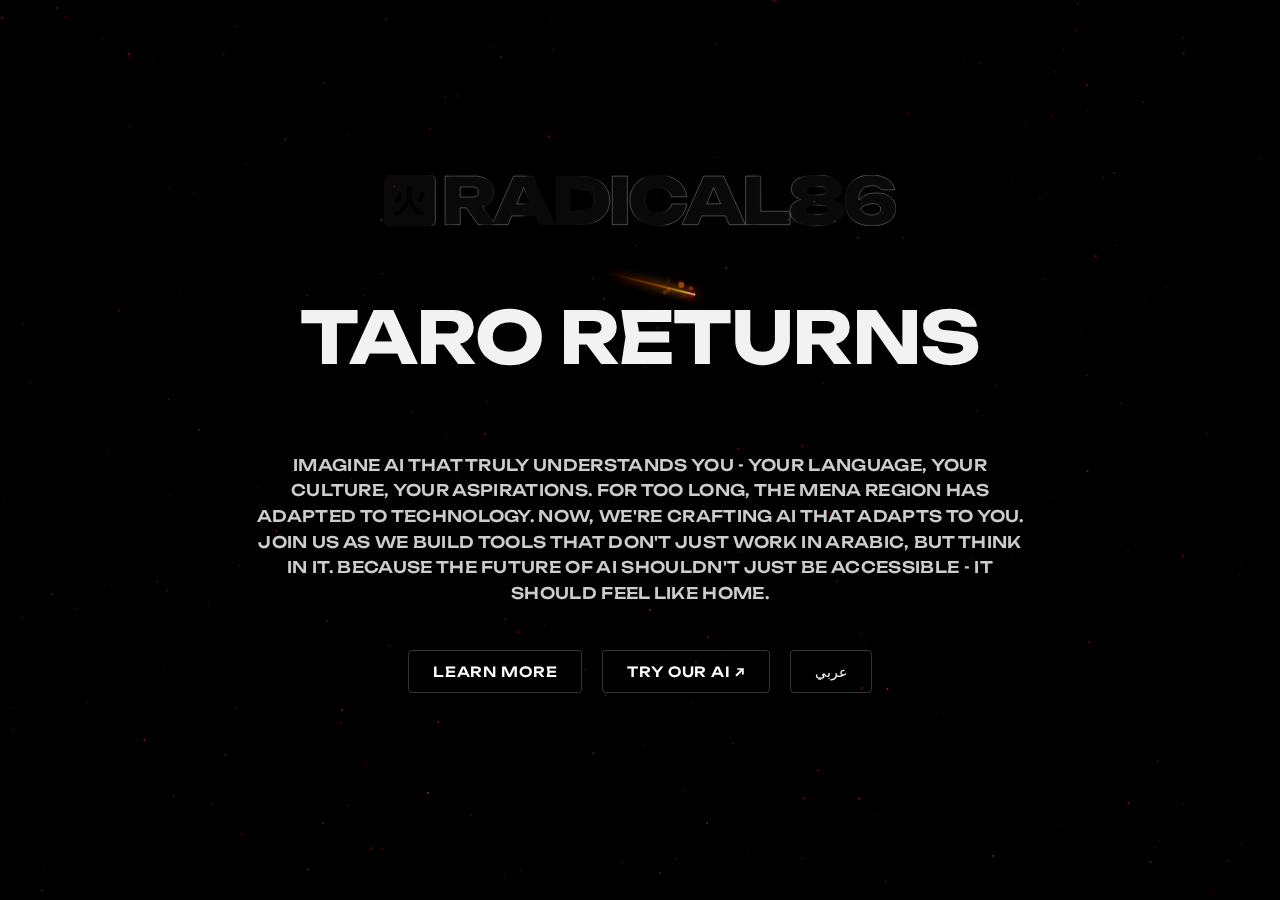
==== index.html @ e840ecec "checkpoint" ====
<!DOCTYPE html>
<html lang="en">
<head>
    <meta charset="UTF-8">
    <meta name="viewport" content="width=device-width, initial-scale=1.0">
    <title>ASAS AI | Artificial Intelligence and Consulting in Saudi Arabia - Riyadh, Jeddah, Dammam, Mecca | الذكاء الاصطناعي والاستشارات في السعودية | AI Consulting Saudi Arabia</title>
    <meta name="description" content="ASAS - Leading AI consulting services in Saudi Arabia. Expert artificial intelligence solutions and consulting in Riyadh, Jeddah, Dammam, and Mecca. خدمات استشارات الذكاء الاصطناعي في المملكة العربية السعودية">
    <meta name="keywords" content="AI consulting, artificial intelligence, Saudi Arabia, Riyadh, Jeddah, Dammam, Mecca, الذكاء الاصطناعي, استشارات, السعودية, الرياض, جدة, الدمام, مكة">
    <meta property="og:title" content="ASAS | AI Consulting Saudi Arabia">
    <meta property="og:description" content="Leading AI consulting services across Saudi Arabia. Expert artificial intelligence solutions and consulting.">
    <meta property="og:type" content="website">
    <meta name="robots" content="index, follow">
    <meta name="language" content="English, Arabic">
    <script>
        // Create favicon programmatically
        const favicon = document.createElement('link');
        favicon.rel = 'icon';
        favicon.type = 'image/svg+xml';
        favicon.href = `data:image/svg+xml,${encodeURIComponent(`
            <svg xmlns="http://www.w3.org/2000/svg" viewBox="0 0 100 100">
                <rect width="100" height="100" fill="black"/>
                <svg x="20" y="20" width="60" height="60" viewBox="0 0 50 51">
                    <path fill-rule="evenodd" clip-rule="evenodd" d="M40.8175 50.6049L36.5893 39.7634L9.67463 50.6049H0.888916L20.8175 0.604919H29.6032L49.6032 50.6049H40.8175ZM34.1285 33.4536L25.2461 10.6782L12.9618 42.1763L34.1285 33.4536Z" fill="white"/>
                </svg>
            </svg>
        `)}`;
        document.head.appendChild(favicon);
    </script>
    <style>
        body {
            margin: 0;
            background: black;
            height: 100vh;
            display: flex;
            flex-direction: column;
            align-items: center;
            justify-content: center;
            color: white;
            font-family: 'Unbounded', sans-serif;
            text-transform: uppercase;
            overflow: hidden;
        }

        .logo-container {
            position: relative;
            width: 40vw;
        }

        .logo {
            width: 100%;
            height: auto;
            fill: rgba(255, 255, 255, 0.03);
            stroke: rgba(255, 255, 255, 0.1);
            stroke-width: 0.5px;    
            filter: drop-shadow(0 0 2px rgba(255, 255, 255, 0.2));
            transition: filter 0.3s ease;
        }

        @media (max-width: 768px) {
            .logo {
                fill: white;
                stroke: none;
                filter: none;
            }
        }

        .email {
            margin-top: 20px;
            padding: 10px 20px;
            background: rgba(255, 255, 255, 0.1);
            border-radius: 4px;
            font-size: 12px;
            font-family: 'Unbounded', sans-serif;
            letter-spacing: 0.05em;
        }
        h1 {
            margin-top: 32px;
            font-size: clamp(48px, 8vw, 72px);
            font-weight: 700;
            letter-spacing: -0.02em;
            opacity: 0.95;
            line-height: 1.2;
            padding: 0 1rem;
        }

        .cta-container {
            margin-top: 20px;
            display: flex;
            gap: 20px;
            flex-wrap: wrap;
            justify-content: center;
            padding: 0 1rem;
        }

        .cta-button {
            padding: 12px 24px;
            border: 1px solid rgba(255, 255, 255, 0.2);
            border-radius: 4px;
            color: white;
            text-decoration: none;
            transition: border-color 0.3s ease;
            position: relative;
            white-space: nowrap;
            font-family: 'Unbounded', sans-serif;
            font-size: 14px;
            font-weight: 500;
            letter-spacing: 0.05em;
        }

        .cta-button::before {
            content: '';
            position: absolute;
            inset: -1px;
            border-radius: 4px;
            background: transparent;
            border: 1px solid rgba(255, 255, 255, 0.01);
            filter: drop-shadow(0 0 2px rgba(255, 255, 255, 0.1));
            pointer-events: none;
            transition: border-color 0.3s ease;
        }

        .cta-button:hover::before {
            border-color: rgba(255, 255, 255, 0.1);
        }

        .cta-button:hover {
            border-color: rgba(255, 255, 255, 0.4);
        }

        .content-box {
            max-width: 800px;
            width: 90%;
            margin: 0 auto;
            text-align: center;
            padding: 2rem;
            display: flex;
            flex-direction: column;
            align-items: center;
            justify-content: center;
        }

        .tagline {
            font-size: clamp(14px, 2vw, 16px);
            line-height: 1.6;
            color: rgba(255, 255, 255, 0.8);
            margin: 24px 0;
            padding: 0 1rem;
            max-width: 65ch;
            font-weight: 500;
            letter-spacing: 0.02em;
        }

        @media (max-width: 480px) {
            .content-box {
                padding: 1rem;
                width: 95%;
            }

            .cta-container {
                gap: 12px;
            }

            .cta-button {
                padding: 10px 20px;
            }
        }
    </style>
    <link href="https://fonts.googleapis.com/css2?family=Noto+Sans+Arabic:wght@300;400;500&family=Unbounded:wght@700&display=swap" rel="stylesheet">
</head>
<body>
    
    <div class="logo-container">
            <svg width="2025" height="204" viewBox="0 0 2025 204" class="logo" xmlns="http://www.w3.org/2000/svg">
                <path fill-rule="evenodd" clip-rule="evenodd" d="M1197.29 114.688C1195.24 131.755 1189.27 146.773 1179.37 159.744C1169.64 172.715 1156.67 182.784 1140.46 189.952C1124.41 197.12 1105.98 200.704 1085.16 200.704C1062.63 200.704 1042.92 196.523 1026.02 188.16C1009.13 179.797 995.987 168.107 986.6 153.088C977.213 138.069 972.52 120.491 972.52 100.352C972.52 80.2133 977.213 62.6347 986.6 47.616C995.987 32.5973 1009.13 20.9067 1026.02 12.544C1042.92 4.18134 1062.63 0 1085.16 0C1105.98 0 1124.41 3.584 1140.46 10.752C1156.67 17.92 1169.64 27.9893 1179.37 40.96C1189.27 53.76 1195.24 68.7787 1197.29 86.016H1137.38C1135.68 78.6773 1132.52 72.448 1127.91 67.328C1123.47 62.0373 1117.67 58.0267 1110.5 55.296C1103.34 52.3947 1094.89 50.944 1085.16 50.944C1074.24 50.944 1064.85 52.9067 1057 56.832C1049.15 60.7573 1043.09 66.4747 1038.82 73.984C1034.56 81.3227 1032.42 90.112 1032.42 100.352C1032.42 110.592 1034.56 119.381 1038.82 126.72C1043.09 134.059 1049.15 139.776 1057 143.872C1064.85 147.797 1074.24 149.76 1085.16 149.76C1094.89 149.76 1103.34 148.48 1110.5 145.92C1117.67 143.189 1123.47 139.179 1127.91 133.888C1132.52 128.597 1135.68 122.197 1137.38 114.688H1197.29ZM301.288 129.792V196.352H241.64V4.35199H358.888C373.736 4.35199 386.792 6.99733 398.056 12.288C409.32 17.5787 418.109 24.9173 424.424 34.304C430.739 43.6907 433.896 54.6987 433.896 67.328C433.896 79.616 430.739 90.5387 424.424 100.096C418.109 109.483 409.32 116.821 398.056 122.112C395.099 123.456 392.018 124.624 388.814 125.615L432.303 184.781L512.894 4.35199H591.742L677.758 196.352H614.014L599.53 161.792H505.16L490.622 196.352H372.456L325.049 129.792H301.288ZM777.486 4.35199C800.526 4.35199 820.665 8.36266 837.902 16.384C855.31 24.2347 868.793 35.328 878.35 49.664C888.078 64 892.942 80.896 892.942 100.352C892.942 119.637 888.078 136.533 878.35 151.04C868.793 165.376 855.31 176.555 837.902 184.576C820.665 192.427 800.526 196.352 777.486 196.352H678.67V4.35199H777.486ZM962.458 4.35199H902.81V196.352H962.458V4.35199ZM1256.72 161.792L1242.18 196.352H1178.69L1264.45 4.35199H1343.3L1429.32 196.352H1365.57L1351.09 161.792H1256.72ZM1489.88 4.35199V143.36H1605.97C1605.97 143.19 1605.97 143.019 1605.97 142.848C1605.97 125.099 1613.74 112.128 1629.27 103.936C1635.42 100.726 1642.5 98.3282 1650.52 96.7429C1644.12 95.1317 1638.4 93.0067 1633.36 90.368C1618.68 82.688 1611.35 71.168 1611.35 55.808C1611.35 38.2293 1619.88 24.576 1636.95 14.848C1654.18 4.94933 1679.1 0 1711.7 0C1744.3 0 1769.13 4.94933 1786.19 14.848C1803.26 24.576 1811.79 38.2293 1811.79 55.808C1811.79 71.168 1804.46 82.688 1789.78 90.368C1784.75 92.9993 1779.05 95.1198 1772.68 96.7293C1780.71 98.3145 1787.77 100.717 1793.87 103.936C1809.4 112.128 1817.17 125.099 1817.17 142.848C1817.17 161.621 1808.21 175.957 1790.29 185.856C1772.37 195.755 1746.17 200.704 1711.7 200.704C1677.22 200.704 1650.94 195.755 1632.85 185.856C1616.19 176.651 1607.27 163.608 1606.1 146.729V196.352H1430.23V4.35199H1489.88ZM1928.34 0C1945.41 0 1960.51 2.64532 1973.66 7.93599C1986.97 13.056 1997.63 20.0533 2005.66 28.928C2013.85 37.632 2018.8 47.5307 2020.5 58.624H1965.98C1963.76 54.016 1959.75 50.176 1953.94 47.104C1948.14 44.032 1940.12 42.496 1929.88 42.496C1918.27 42.496 1908.55 44.6293 1900.7 48.896C1893.02 53.1627 1887.21 59.392 1883.29 67.584C1879.53 75.776 1877.66 85.8453 1877.66 97.792C1877.66 97.9606 1877.66 98.1289 1877.66 98.2968C1878 97.9555 1878.34 97.6165 1878.68 97.28C1886.87 89.088 1896.6 82.688 1907.86 78.08C1919.3 73.3013 1932.27 70.912 1946.78 70.912C1962.99 70.912 1976.81 73.5573 1988.25 78.848C1999.85 84.1387 2008.73 91.4773 2014.87 100.864C2021.19 110.251 2024.34 121.088 2024.34 133.376C2024.34 146.347 2020.67 157.952 2013.34 168.192C2006 178.261 1995.33 186.197 1981.34 192C1967.34 197.803 1950.1 200.704 1929.62 200.704C1905.56 200.704 1885.59 196.437 1869.72 187.904C1853.85 179.371 1841.99 167.595 1834.14 152.576C1826.46 137.387 1822.62 120.064 1822.62 100.608C1822.62 81.152 1826.54 63.8293 1834.39 48.64C1842.24 33.4507 1854.02 21.5893 1869.72 13.056C1885.42 4.35201 1904.96 0 1928.34 0ZM0 20.9612C0 9.57904 9.22702 0.352005 20.6091 0.352005H182.391C193.773 0.352005 203 9.57903 203 20.9612V182.743C203 194.125 193.773 203.352 182.391 203.352H20.6091C9.22704 203.352 0 194.125 0 182.743V20.9612ZM1884.19 132.124C1888.43 140.602 1894.36 146.992 1901.98 151.296C1909.83 155.733 1919.38 157.952 1930.65 157.952C1937.99 157.952 1944.22 156.928 1949.34 154.88C1954.46 152.832 1958.3 150.101 1960.86 146.688C1963.42 143.275 1964.7 139.52 1964.7 135.424C1964.7 130.816 1963.42 126.891 1960.86 123.648C1958.47 120.235 1954.8 117.675 1949.85 115.968C1944.9 114.261 1938.84 113.408 1931.67 113.408C1921.94 113.408 1912.56 115.456 1903.51 119.552C1896.79 122.47 1890.35 126.66 1884.19 132.124ZM1745.49 151.296C1737.81 154.368 1726.55 155.904 1711.7 155.904C1696.85 155.904 1685.59 154.368 1677.91 151.296C1670.23 148.053 1666.39 143.36 1666.39 137.216C1666.39 131.243 1670.23 126.72 1677.91 123.648C1685.59 120.576 1696.85 119.04 1711.7 119.04C1726.55 119.04 1737.81 120.576 1745.49 123.648C1753.17 126.72 1757.01 131.243 1757.01 137.216C1757.01 143.36 1753.17 148.053 1745.49 151.296ZM1711.7 79.104C1720.57 79.104 1728 78.5067 1733.97 77.312C1740.11 75.9467 1744.72 73.984 1747.79 71.424C1751.04 68.864 1752.66 65.7067 1752.66 61.952C1752.66 56.4907 1749.16 52.3093 1742.16 49.408C1735.16 46.336 1725.01 44.8 1711.7 44.8C1698.22 44.8 1687.98 46.336 1680.98 49.408C1673.98 52.3093 1670.48 56.4907 1670.48 61.952C1670.48 65.7067 1672.02 68.864 1675.09 71.424C1678.33 73.984 1682.94 75.9467 1688.91 77.312C1695.06 78.5067 1702.65 79.104 1711.7 79.104ZM1276.75 114.176H1331.13L1303.99 49.4137L1276.75 114.176ZM737.806 143.36H782.094C792.505 143.36 801.465 141.653 808.974 138.24C816.654 134.656 822.542 129.621 826.638 123.136C830.734 116.651 832.782 109.056 832.782 100.352C832.782 91.4773 830.734 83.8827 826.638 77.568C822.542 71.0827 816.654 66.1333 808.974 62.72C801.465 59.136 792.505 57.344 782.094 57.344H737.806V143.36ZM525.189 114.176H579.574L552.431 49.4136L525.189 114.176ZM349.928 87.296H301.288V47.36H349.928C357.437 47.36 363.24 49.0667 367.336 52.48C371.603 55.8933 373.736 60.8427 373.736 67.328C373.736 73.8133 371.603 78.7627 367.336 82.176C363.24 85.5893 357.437 87.296 349.928 87.296ZM56.6449 65.01C54.7931 80.0889 50.4281 93.316 40.7723 101.385L55.1899 110.379C66.5652 100.856 70.5334 85.1152 72.782 68.4491L56.6449 65.01ZM90.1095 82.073V40.5398H107.437V81.9407C107.437 102.046 119.871 132.733 161.139 147.944C157.568 151.515 152.542 158.261 150.161 162.891C118.416 149.928 102.411 123.342 98.7072 110.247C95.1358 123.738 80.586 149.531 49.2377 162.891C47.1214 159.319 41.566 152.574 38.1269 149.267C78.0728 134.056 90.1095 101.914 90.1095 82.073ZM147.728 64.7455C143.76 76.5176 136.353 91.8611 130.136 101.649L143.892 107.734C150.506 98.4746 158.574 84.3216 165.32 71.4913L147.728 64.7455Z"/>
                </svg>


        </div>

        <div class="content-box">
            <h1>TARO RETURNS</h1>
            <p class="tagline">Imagine AI that truly understands you - your language, your culture, your aspirations. For too long, the MENA region has adapted to technology. Now, we're crafting AI that adapts to you. Join us as we build tools that don't just work in Arabic, but think in it. Because the future of AI shouldn't just be accessible - it should feel like home.</p>
            <div class="cta-container">
                <a href="mailto:info@asas.ai" class="cta-button">Learn More</a>
                <a href="mailto:info@asas.ai" class="cta-button">Try our AI ↗</a>
                <a href="#"onclick="toggleLanguage()" class="cta-button">عربي</a>
            </div>
        </div>

    </div>

    <script>
        const content = {
            en: {
                title: "Developing Frontier AI fit for MENA",
                tagline: "Imagine AI that truly understands you - your language, your culture, your aspirations. For too long, the MENA region has adapted to technology. Now, we're crafting AI that adapts to you. Join us as we build tools that don't just work in Arabic, but think in it. Because the future of AI shouldn't just be accessible - it should feel like home.",
                learnMore: "Learn More",
                tryAI: "Try our AI ↗",
                switchLang: "عربي"
            },
            ar: {
                title: "نطور ذكاءً اصطناعياً متقدماً للشرق الأوسط وشمال أفريقيا",
                tagline: "تخيل ذكاءً اصطناعياً يفهمك حقاً - لغتك، ثقافتك، تطلعاتك. لفترة طويلة، تكيفت منطقتنا مع التكنولوجيا. الآن، نصمم ذكاءً اصطناعياً يتكيف معك. انضم إلينا ونحن نبني أدوات لا تعمل باللغة العربية فحسب، بل تفكر بها. لأن مستقبل الذكاء الاصطناعي يجب أن يكون أكثر من مجرد متاح - يجب أن يشعرك بأنك في وطنك.",
                learnMore: "اعرف المزيد",
                tryAI: "جرب الذكاء الاصطناعي ↖",
                switchLang: "English"
            }
        };

        let currentLang = 'en';

        function toggleLanguage() {
            currentLang = currentLang === 'en' ? 'ar' : 'en';
            const lang = content[currentLang];
            
            // Update content
            document.querySelector('h1').textContent = lang.title;
            document.querySelector('.tagline').textContent = lang.tagline;
            
            // Update buttons
            const buttons = document.querySelectorAll('.cta-button');
            buttons[0].textContent = lang.learnMore;
            buttons[1].textContent = lang.tryAI;
            buttons[2].textContent = lang.switchLang;
            
            // Update document direction
            document.body.dir = currentLang === 'ar' ? 'rtl' : 'ltr';
            
            // Update font for Arabic
            document.body.style.fontFamily = currentLang === 'ar' ? 
                'Noto Sans Arabic, -apple-system, BlinkMacSystemFont, "Segoe UI", Roboto, sans-serif' :
                '-apple-system, BlinkMacSystemFont, "Segoe UI", Roboto, sans-serif';
        }

        class LightingEffect {
            constructor() {
                this.svg = document.querySelector('.logo');
                this.path = this.svg.querySelector('path');
                this.mouse = { x: window.innerWidth/2, y: window.innerHeight/2 };
                this.isMouseMoving = false;
                this.mouseTimeout = null;
                this.lastRender = 0;
                this.fps = 60;
                this.fpsInterval = 1000 / this.fps;

                // Vector field configuration
                this.vectorPoints = [];
                this.vectorSpacing = 50;
                this.influenceRadius = window.innerWidth * 0.05;
                this.blendFactor = 0.3;
                this.vectorFieldStrength = 2.5;
                this.vectorField = {
                    density: 0.85,      // Increased density for more detail
                    smoothing: 0.35,    // Slightly reduced smoothing for crisper effect
                    flowSpeed: 0.8,     // Increased flow speed for more dynamic movement
                    turbulence: 0.15,   // Added subtle turbulence for organic feel
                    fadeSpeed: 0.92,    // New: Controls how quickly effects fade
                    reactivity: 0.75,   // New: How strongly field reacts to mouse
                    coherence: 0.8      // New: How much vectors influence neighbors
                };

                // Orbital configurations
                this.orbitalConfigs = [
                    { angle: 0, radiusVw: 40, speed: 0.002, intensity: 1.2 },
                    { angle: Math.PI * 0.2, radiusVw: 35, speed: 0.002, intensity: 1.0 },
                    { angle: Math.PI * 0.4, radiusVw: 30, speed: 0.002, intensity: 1.1 },
                    { angle: Math.PI * 0.6, radiusVw: 35, speed: 0.002, intensity: 1.3 },
                    { angle: Math.PI * 0.8, radiusVw: 40, speed: 0.002, intensity: 0.9 },
                    { angle: Math.PI, radiusVw: 35, speed: 0.002, intensity: 1.4 },
                    { angle: Math.PI * 1.2, radiusVw: 30, speed: 0.002, intensity: 0.8 }
                ];

                // Initialize orbital systems
                this.orbitalSystems = [];
                this.updateOrbitalSystems();

                // Improved button tracking
                this.buttons = document.querySelectorAll('.cta-button');
                this.buttonStates = new Map();
                this.initializeButtonTracking();
                
                // Debounced resize handler
                this.debouncedResize = this.debounce(this.handleResize.bind(this), 150);

                this.init();
            }

            initializeButtonTracking() {
                this.buttons.forEach(button => {
                    // Create initial state for each button
                    const buttonState = {
                        element: button,
                        rect: button.getBoundingClientRect(),
                        rays: this.generateButtonRays(button),
                        intensity: 0,
                        isHovered: false
                    };
                    
                    this.buttonStates.set(button, buttonState);

                    // Add event listeners for each button
                    button.addEventListener('mouseenter', () => this.handleButtonHover(button, true));
                    button.addEventListener('mouseleave', () => this.handleButtonHover(button, false));
                });
            }

            generateButtonRays(button) {
                const rect = button.getBoundingClientRect();
                const rays = new Array(24); // Reduced ray count for better performance
                const radius = Math.max(rect.width, rect.height) / 2;
                const centerX = rect.left + rect.width / 2;
                const centerY = rect.top + rect.height / 2;
                
                // Pre-calculate constants
                const angleIncrement = (Math.PI * 2) / rays.length;
                const initialLength = radius * 0.5;
                
                // Use a single loop with direct array assignment
                for (let i = 0; i < rays.length; i++) {
                    const angle = i * angleIncrement;
                    // Cache trig calculations
                    const cos = Math.cos(angle);
                    const sin = Math.sin(angle);
                    
                    rays[i] = {
                        angle,
                        baseX: centerX + cos * radius,
                        baseY: centerY + sin * radius,
                        intensity: 0,
                        length: initialLength,
                        // Cache these values to avoid recalculating later
                        cos,
                        sin
                    };
                }
                
                return rays;
            }

            handleButtonHover(button, isHovered) {
                const state = this.buttonStates.get(button);
                if (state) {
                    state.isHovered = isHovered;
                    state.intensity = isHovered ? 1 : 0;
                }
            }

            updateButtonEffects(mouseX, mouseY) {
                this.buttonStates.forEach((state, button) => {
                    const rect = button.getBoundingClientRect();
                    
                    // Update button rect if changed
                    if (!this.rectsEqual(rect, state.rect)) {
                        state.rect = rect;
                        state.rays = this.generateButtonRays(button);
                    }

                    // Calculate distance from mouse to button center
                    const centerX = rect.left + rect.width / 2;
                    const centerY = rect.top + rect.height / 2;
                    const mouseDistance = this.getDistance(mouseX, mouseY, centerX, centerY);
                    const maxDistance = window.innerWidth * 0.2; // 20% of viewport width
                    
                    // Calculate base intensity from mouse proximity
                    let targetIntensity = state.isHovered ? 1 : 
                        Math.max(0, 1 - (mouseDistance / maxDistance));

                    // Smooth intensity transitions
                    state.intensity += (targetIntensity - state.intensity) * 0.1;

                    // Update ray intensities
                    state.rays.forEach(ray => {
                        const rayDistance = this.getDistance(mouseX, mouseY, ray.baseX, ray.baseY);
                        const rayInfluence = Math.max(0, 1 - (rayDistance / (maxDistance * 0.5)));
                        
                        ray.intensity = Math.max(
                            state.intensity * 0.3, // Base intensity from button state
                            rayInfluence // Additional intensity from mouse proximity
                        );

                        // Update ray length based on intensity
                        ray.length = ray.intensity * (rect.width * 0.3);
                    });

                    // Apply visual effects
                    this.applyButtonEffects(state);
                });
            }

            applyButtonEffects(state) {
                const { element, intensity, rays } = state;
                
                // Update button styles
                const borderIntensity = 0.2 + (intensity * 0.3);
                const glowIntensity = intensity * 0.5;
                
                element.style.borderColor = `rgba(255, 255, 255, ${borderIntensity})`;
                element.style.boxShadow = `0 0 ${glowIntensity * 20}px rgba(255, 255, 255, ${glowIntensity})`;
                
                // Update pseudo-element glow
                const before = element.querySelector('::before');
                if (before) {
                    before.style.borderColor = `rgba(255, 255, 255, ${intensity * 0.25})`;
                }
            }

            // Utility functions
            getDistance(x1, y1, x2, y2) {
                const dx = x2 - x1;
                const dy = y2 - y1;
                return Math.sqrt(dx * dx + dy * dy);
            }

            rectsEqual(rect1, rect2) {
                return rect1.left === rect2.left && 
                       rect1.top === rect2.top && 
                       rect1.width === rect2.width && 
                       rect1.height === rect2.height;
            }

            debounce(func, wait) {
                let timeout;
                return function executedFunction(...args) {
                    const later = () => {
                        clearTimeout(timeout);
                        func(...args);
                    };
                    clearTimeout(timeout);
                    timeout = setTimeout(later, wait);
                };
            }

            handleResize() {
                this.buttonStates.forEach((state, button) => {
                    state.rect = button.getBoundingClientRect();
                    state.rays = this.generateButtonRays(button);
                });
            }

            init() {
                this.pathLength = this.path.getTotalLength();
                this.generateVectorField();
                this.setupEventListeners();
                this.animate();
            }

            generateVectorField() {
                this.vectorPoints = [];
                let distance = 0;
                
                while (distance <= this.pathLength) {
                    const point = this.path.getPointAtLength(distance);
                    const tangent = this.calculateTangent(distance);
                    const normal = this.calculateNormal(tangent);
                    
                    this.vectorPoints.push({
                        position: point,
                        tangent: tangent,
                        normal: normal,
                        influence: 0.1,  // Starting influence
                        flow: 0.0
                    });
                    
                    distance += this.vectorSpacing;
                }
            }

            calculateTangent(distance) {
                const delta = 0.1;
                const p1 = this.path.getPointAtLength(Math.max(0, distance - delta));
                const p2 = this.path.getPointAtLength(Math.min(this.pathLength, distance + delta));
                
                const dx = p2.x - p1.x;
                const dy = p2.y - p1.y;
                const len = Math.sqrt(dx * dx + dy * dy);
                
                return {
                    x: dx / len,
                    y: dy / len
                };
            }

            calculateNormal(tangent) {
                return {
                    x: -tangent.y,
                    y: tangent.x
                };
            }

            calculateColor(intensity) {
                const alpha = Math.min(1, intensity * 0.8);
                const rgb = Math.min(255, Math.floor(255 * intensity));
                return `rgba(${rgb}, ${rgb}, ${rgb}, ${alpha})`;
            }

            updateLighting(mouseX, mouseY) {
                // Cache SVG bounds to avoid recalculating for each vector point
                const svgRect = this.svg.getBoundingClientRect();
                
                // Pre-calculate matrix transform to avoid repeated calls
                const matrix = this.svg.getScreenCTM();
                
                // Create reusable SVG point for transforms
                const screenPoint = this.svg.createSVGPoint();
                
                // Update orbital positions first
                const orbitalPositions = this.orbitalSystems.map(orbit => {
                    orbit.angle += orbit.speed;
                    
                    // Constrain orbital positions within SVG bounds for better visual effect
                    return {
                        x: Math.min(Math.max(
                            orbit.centerX + Math.cos(orbit.angle) * orbit.radius,
                            svgRect.left
                        ), svgRect.right),
                        y: Math.min(Math.max(
                            orbit.centerY + Math.sin(orbit.angle) * orbit.radius,
                            svgRect.top
                        ), svgRect.bottom),
                        intensity: orbit.intensity
                    };
                });

                // Batch process vector points for better performance
                this.vectorPoints.forEach(vector => {
                    // Transform vector position only once
                    screenPoint.x = vector.position.x;
                    screenPoint.y = vector.position.y;
                    const transformedPoint = screenPoint.matrixTransform(matrix);
                    
                    // Calculate maximum orbital influence
                    let maxOrbitalInfluence = 0;
                    orbitalPositions.forEach(orbit => {
                        const influence = this.calculatePointInfluence(
                            orbit.x,
                            orbit.y,
                            transformedPoint
                        ) * orbit.intensity;
                        maxOrbitalInfluence = Math.max(maxOrbitalInfluence, influence);
                    });

                    // Calculate mouse influence only if mouse is moving
                    const mouseInfluence = this.isMouseMoving ? 
                        this.calculatePointInfluence(mouseX, mouseY, transformedPoint) * 1.5 : 0;
                    
                    // Use the stronger of the two influences
                    const totalInfluence = Math.max(mouseInfluence, maxOrbitalInfluence);
                    
                    // Smooth influence transitions for better visual effect
                    if (totalInfluence > 0) {
                        vector.influence = Math.max(
                            vector.influence,
                            totalInfluence * this.vectorFieldStrength
                        );
                    } else {
                        // Gradual decay when no influence present
                        vector.influence = Math.max(0.1, vector.influence * 0.95);
                    }
                    
                    // Update flow with reduced calculations
                    vector.flow = vector.flow * (1 - this.vectorField.flowSpeed) + 
                                (Math.random() - 0.5) * this.vectorField.turbulence;
                });
                
                // Apply smoothing and update path appearance
                requestAnimationFrame(() => {
                    this.smoothVectorField();
                    this.applyVectorFieldToPath();
                });
            }
            smoothVectorField() {
                // Create a new array to store smoothed values
                // Using map with spread operator to create deep copies of vector points
                // This prevents mutation of original points during smoothing
                const smoothed = this.vectorPoints.map(vector => ({...vector}));
                
                // Iterate through all points except first and last
                // This creates a moving average window of size 3
                // Skip edge points since they don't have both neighbors
                for (let i = 1; i < this.vectorPoints.length - 1; i++) {
                    // Cache references to previous, current and next points
                    // This reduces property lookups in the inner loop
                    const prev = this.vectorPoints[i - 1];
                    const curr = this.vectorPoints[i];
                    const next = this.vectorPoints[i + 1];
                    
                    // Calculate average flow and influence using the 3-point window
                    // Division by 3 could be optimized to multiplication by 1/3
                    // But modern JS engines likely optimize this automatically
                    smoothed[i].flow = (prev.flow + curr.flow + next.flow) / 3;
                    smoothed[i].influence = (prev.influence + curr.influence + next.influence) / 3;
                }
                
                // Replace original points with smoothed version
                // This happens only once per frame, minimizing array assignments
                this.vectorPoints = smoothed;
            }

            applyVectorFieldToPath() {
                // Cache DOM elements and create gradient only once
                if (!this.defs) {
                    this.defs = this.svg.querySelector('defs') || 
                               this.svg.insertBefore(document.createElementNS('http://www.w3.org/2000/svg', 'defs'), 
                               this.svg.firstChild);
                    
                    this.gradient = document.createElementNS('http://www.w3.org/2000/svg', 'linearGradient');
                    this.gradient.id = 'pathGradient';
                    this.gradient.setAttribute('gradientUnits', 'userSpaceOnUse');
                    
                    const bbox = this.path.getBBox();
                    this.gradient.setAttribute('x1', bbox.x);
                    this.gradient.setAttribute('y1', bbox.y);
                    this.gradient.setAttribute('x2', bbox.x + bbox.width);
                    this.gradient.setAttribute('y2', bbox.y + bbox.height);
                    
                    this.defs.appendChild(this.gradient);
                    
                    // Set stroke style once
                    this.path.style.stroke = 'url(#pathGradient)';
                    this.path.style.strokeWidth = '1px';
                }

                // Reuse existing stops or create new ones
                while (this.gradient.children.length < this.vectorPoints.length) {
                    this.gradient.appendChild(document.createElementNS('http://www.w3.org/2000/svg', 'stop'));
                }
                
                // Update stop colors directly
                this.vectorPoints.forEach((vector, i) => {
                    const stop = this.gradient.children[i];
                    stop.setAttribute('offset', (i / (this.vectorPoints.length - 1) * 100) + '%');
                    stop.setAttribute('stop-color', this.calculateColor(this.calculateVectorIntensity(vector)));
                });
            }

            calculateVectorIntensity(vector) {
                // Combine multiplications to reduce operations
                return vector.influence * this.vectorFieldStrength * (Math.cos(vector.flow) * 0.5 + 0.5) * this.vectorField.density;
            }

            setupEventListeners() {
                // Throttle mousemove handler using requestAnimationFrame for better performance
                let rafId = null;
                document.addEventListener('mousemove', (e) => {
                    if (!rafId) {
                        rafId = requestAnimationFrame(() => {
                            this.mouse.x = e.clientX;
                            this.mouse.y = e.clientY;
                            this.isMouseMoving = true;
                            rafId = null;
                            
                            // Debounce the mouse movement end detection
                            clearTimeout(this.mouseTimeout); 
                            this.mouseTimeout = setTimeout(() => {
                                this.isMouseMoving = false;
                            }, 100);
                        });
                    }
                }, { passive: true });

                let resizeTimeout;
                window.addEventListener('resize', () => {
                    clearTimeout(resizeTimeout);
                    resizeTimeout = setTimeout(() => {
                        this.generateVectorField();
                        this.influenceRadius = window.innerWidth * 0.08;
                        this.updateOrbitalSystems();
                    }, 100);
                });
            }

            animate(timestamp) {
                if (timestamp - this.lastRender >= this.fpsInterval) {
                    this.lastRender = timestamp;
                    
                    if (this.isMouseMoving) {
                        this.updateButtonEffects(this.mouse.x, this.mouse.y);
                    }
                    
                    this.updateOrbitalMotion();
                    this.updateLighting(this.mouse.x, this.mouse.y);
                }
                
                requestAnimationFrame(this.animate.bind(this));
            }

            calculatePointInfluence(pointX, pointY, transformedPoint) {
                const dx = pointX - transformedPoint.x;
                const dy = pointY - transformedPoint.y;
                const distance = Math.sqrt(dx * dx + dy * dy);
                
                if (distance < this.influenceRadius) {
                    return Math.pow(1 - (distance / this.influenceRadius), 2);
                }
                return 0;
            }

            addOrbitalSystem(config) {
                const radiusVw = config.radiusVw || 20;
                this.orbitalConfigs.push({
                    angle: config.angle || 0,
                    radiusVw: radiusVw,
                    speed: config.speed || 0.002,
                    intensity: config.intensity || 1.0
                });
                this.updateOrbitalSystems();
            }

            removeOrbitalSystem(index) {
                if (index >= 0 && index < this.orbitalSystems.length) {
                    this.orbitalSystems.splice(index, 1);
                }
            }

            updateOrbitalSystems() {
                this.orbitalSystems = this.orbitalConfigs.map(config => ({
                    angle: config.angle,
                    radius: (window.innerWidth * config.radiusVw) / 100,
                    speed: config.speed,
                    centerX: window.innerWidth / 2,
                    centerY: window.innerHeight / 2,
                    intensity: config.intensity,
                    color: {r: 255, g: 255, b: 255}
                }));
            }

            updateOrbitalMotion() {
                const time = performance.now() * 0.001;
                
                this.orbitalSystems.forEach((orbit, index) => {
                    // Add slight oscillation to radius
                    const radiusModulation = Math.sin(time * 0.5) * (window.innerWidth * 0.02);
                    orbit.radius = (window.innerWidth * this.orbitalConfigs[index].radiusVw) / 100 + radiusModulation;
                    
                    // Add varying speeds based on position
                    const baseSpeed = this.orbitalConfigs[index].speed;
                    orbit.speed = baseSpeed * (1 + Math.sin(time * 0.3) * 0.2);
                    
                    // Add slight oscillation to intensity
                    orbit.intensity = this.orbitalConfigs[index].intensity * (0.8 + Math.sin(time + index) * 0.2);
                });
            }

            generateButtonVectors() {
                this.buttons.forEach(button => {
                    const rect = button.getBoundingClientRect();
                    const vectors = [];
                    const spacing = 10; // Smaller spacing for buttons
                    
                    // Generate points around button perimeter
                    for (let x = rect.left; x <= rect.right; x += spacing) {
                        vectors.push({
                            position: { x, y: rect.top },
                            influence: 0.1,
                            flow: 0
                        });
                        vectors.push({
                            position: { x, y: rect.bottom },
                            influence: 0.1,
                            flow: 0
                        });
                    }
                    for (let y = rect.top; y <= rect.bottom; y += spacing) {
                        vectors.push({
                            position: { x: rect.left, y },
                            influence: 0.1,
                            flow: 0
                        });
                        vectors.push({
                            position: { x: rect.right, y },
                            influence: 0.1,
                            flow: 0
                        });
                    }
                    
                    this.buttonVectors.push({
                        element: button,
                        vectors: vectors
                    });
                });
            }
        }

        class StarField {
            constructor() {
                this.canvas = document.createElement('canvas');
                this.ctx = this.canvas.getContext('2d');
                this.stars = [];
                this.shootingStars = [];
                this.starCount = 1000; // Number of stars
                this.lastShootingStar = 0; // Track last shooting star time
                
                // Style and position the canvas
                Object.assign(this.canvas.style, {
                    position: 'fixed',
                    top: '0',
                    left: '0',
                    width: '100%',
                    height: '100%',
                    pointerEvents: 'none',
                    zIndex: '-1'
                });
                
                document.body.insertBefore(this.canvas, document.body.firstChild);
                
                this.resize();
                this.initStars();
                window.addEventListener('resize', () => this.resize());
                this.animate();
            }

            resize() {
                this.width = window.innerWidth;
                this.height = window.innerHeight;
                this.canvas.width = this.width;
                this.canvas.height = this.height;
            }

            initStars() {
                this.stars = Array.from({ length: this.starCount }, () => ({
                    x: Math.random() * this.width,
                    y: Math.random() * this.height,
                    size: Math.random() * 1,
                    opacity: Math.random() * 0.8,
                    speed: 0.01 + Math.random() * 0.01,
                    phase: Math.random() * Math.PI * 2
                }));
            }

            createShootingStar() {
                // Create shooting star starting from left or right edge
                const fromLeft = Math.random() > 0.5;
                const x = fromLeft ? -20 : this.width + 20;
                const y = Math.random() * (this.height * 0.7); // Keep in upper 70% of screen
                
                return {
                    x,
                    y,
                    length: 80 + Math.random() * 50, // Trail length
                    speed: 15 + Math.random() * 10,
                    angle: fromLeft ? (-20 + Math.random() * 20) : (-160 + Math.random() * 20),
                    opacity: 1,
                    fadeSpeed: 0.01 + Math.random() * 0.01 // Randomized fade speed
                };
            }

            drawStar(star) {
                const opacity = (Math.sin(star.phase) + 1) * 0.5 * star.opacity;
                this.ctx.beginPath();
                this.ctx.arc(star.x, star.y, star.size, 0, Math.PI * 2);
                this.ctx.fillStyle = `rgba(255, ${Math.random() * 50}, ${Math.random() * 30}, ${opacity})`;
                this.ctx.fill();
            }

            drawShootingStar(star) {
                const radians = star.angle * Math.PI / 180;
                const endX = star.x - Math.cos(radians) * star.length;
                const endY = star.y + Math.sin(radians) * star.length;
                
                // Draw fire effect
                this.ctx.save();
                this.ctx.filter = 'blur(4px)';
                const fireGradient = this.ctx.createLinearGradient(star.x, star.y, endX, endY);
                fireGradient.addColorStop(0, `rgba(255, 50, 0, ${star.opacity})`);
                fireGradient.addColorStop(0.3, `rgba(255, 150, 0, ${star.opacity * 0.7})`);
                fireGradient.addColorStop(0.7, `rgba(255, 100, 0, ${star.opacity * 0.4})`);
                fireGradient.addColorStop(1, 'rgba(255, 50, 0, 0)');
                
                // Draw wider fire trail
                this.ctx.beginPath();
                this.ctx.moveTo(star.x, star.y);
                this.ctx.lineTo(endX, endY);
                this.ctx.strokeStyle = fireGradient;
                this.ctx.lineWidth = 6;
                this.ctx.stroke();
                this.ctx.restore();
                
                // Draw sharp core with enhanced fire gradient
                const coreGradient = this.ctx.createLinearGradient(star.x, star.y, endX, endY);
                coreGradient.addColorStop(0, `rgba(255, 255, 255, ${star.opacity})`);
                coreGradient.addColorStop(0.2, `rgba(255, 200, 0, ${star.opacity * 0.8})`);
                coreGradient.addColorStop(0.4, `rgba(255, 100, 0, ${star.opacity * 0.6})`);
                coreGradient.addColorStop(1, 'rgba(255, 50, 0, 0)');
                
                this.ctx.beginPath();
                this.ctx.moveTo(star.x, star.y);
                this.ctx.lineTo(endX, endY);
                this.ctx.strokeStyle = coreGradient;
                this.ctx.lineWidth = 2;
                this.ctx.stroke();

                // Add particle effects
                this.drawFireParticles(star, radians);
            }

            // New method to draw fire particles
            drawFireParticles(star, radians) {
                const particleCount = 10;
                for (let i = 0; i < particleCount; i++) {
                    const spread = (Math.random() - 0.5) * 30;
                    const distance = Math.random() * star.length * 0.5;
                    
                    const particleX = star.x - Math.cos(radians) * distance + Math.cos(radians + Math.PI/2) * spread;
                    const particleY = star.y + Math.sin(radians) * distance + Math.sin(radians + Math.PI/2) * spread;
                    
                    const size = Math.random() * 2 + 1;
                    const opacity = (1 - distance/star.length) * star.opacity * Math.random();
                    
                    this.ctx.beginPath();
                    this.ctx.arc(particleX, particleY, size, 0, Math.PI * 2);
                    this.ctx.fillStyle = `rgba(255, ${Math.random() * 150}, 0, ${opacity})`;
                    this.ctx.fill();
                }
            }

            animate() {
                this.ctx.clearRect(0, 0, this.width, this.height);
                
                // Update and draw regular stars
                this.stars.forEach(star => {
                    star.phase += star.speed;
                    this.drawStar(star);
                    
                    // Randomly reposition stars that are nearly invisible
                    if (Math.sin(star.phase) < -0.95 && Math.random() < 0.1) {
                        star.x = Math.random() * this.width;
                        star.y = Math.random() * this.height;
                        star.phase = 0;
                    }
                });

                // Check if we should create a new shooting star
                const now = Date.now();
                if (now - this.lastShootingStar > 8000 && Math.random() < 0.1) {
                    this.shootingStars.push(this.createShootingStar());
                    this.lastShootingStar = now;
                }

                // Update and draw shooting stars
                this.shootingStars = this.shootingStars.filter(star => {
                    star.x += Math.cos(star.angle * Math.PI / 180) * star.speed;
                    star.y -= Math.sin(star.angle * Math.PI / 180) * star.speed;
                    
                    // Apply custom fade speed with easing
                    star.opacity = Math.max(0, star.opacity - (star.fadeSpeed * (1 - star.opacity * 0.5)));
                    
                    this.drawShootingStar(star);
                    
                    // Keep star if it's still visible and on screen
                    return star.opacity > 0.01 && 
                           star.x > -100 && star.x < this.width + 100 &&
                           star.y > -100 && star.y < this.height + 100;
                });
                
                requestAnimationFrame(() => this.animate());
            }
        }

        // Initialize both effects when DOM is ready
        document.addEventListener('DOMContentLoaded', () => {
            new StarField();
            new LightingEffect();
        });
    </script>
</body>
</html>
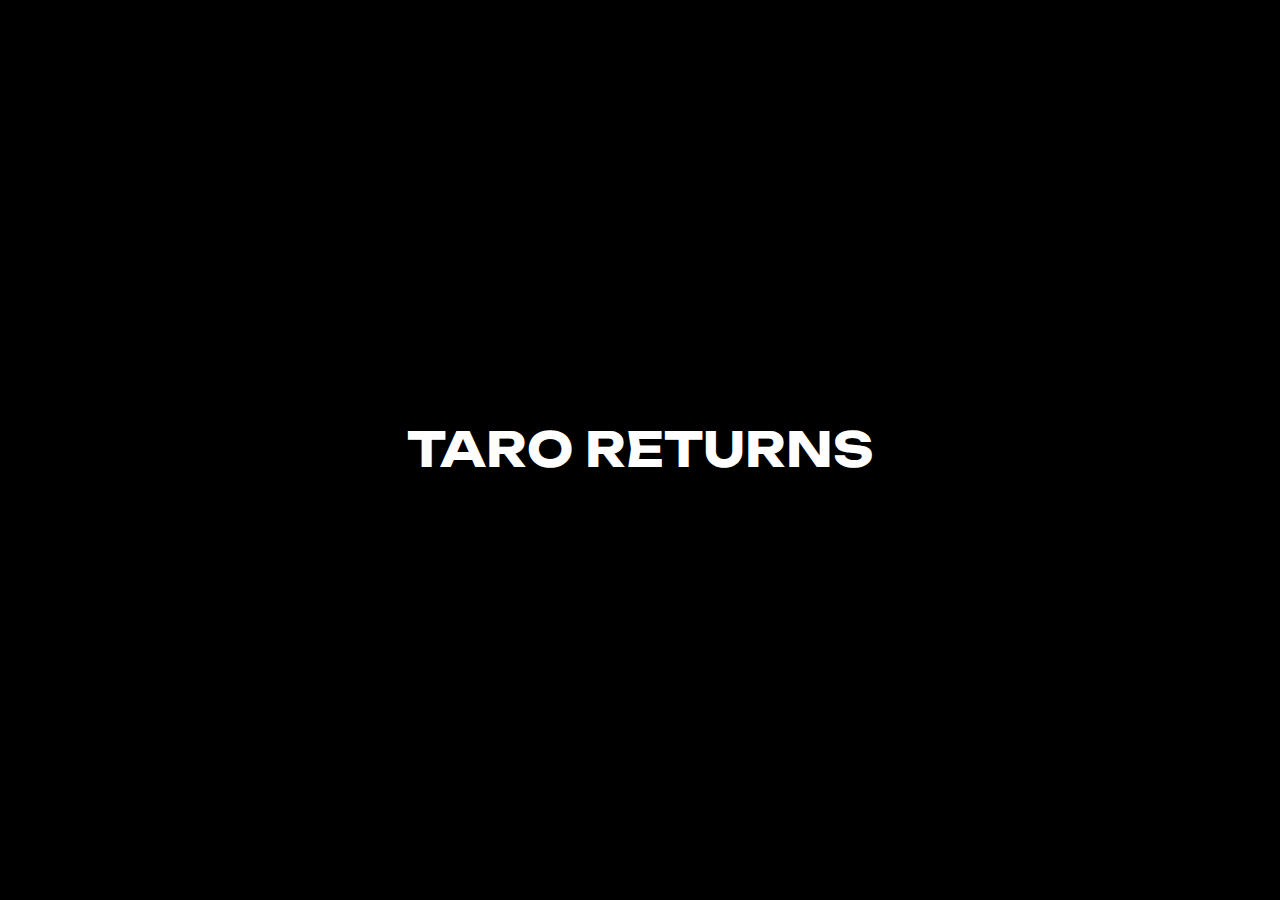
==== commit 2c9dd051: "Make it a proper background" ====
--- a/index.html
+++ b/index.html
@@ -3,964 +3,55 @@
 <head>
     <meta charset="UTF-8">
     <meta name="viewport" content="width=device-width, initial-scale=1.0">
-    <title>ASAS AI | Artificial Intelligence and Consulting in Saudi Arabia - Riyadh, Jeddah, Dammam, Mecca | الذكاء الاصطناعي والاستشارات في السعودية | AI Consulting Saudi Arabia</title>
-    <meta name="description" content="ASAS - Leading AI consulting services in Saudi Arabia. Expert artificial intelligence solutions and consulting in Riyadh, Jeddah, Dammam, and Mecca. خدمات استشارات الذكاء الاصطناعي في المملكة العربية السعودية">
-    <meta name="keywords" content="AI consulting, artificial intelligence, Saudi Arabia, Riyadh, Jeddah, Dammam, Mecca, الذكاء الاصطناعي, استشارات, السعودية, الرياض, جدة, الدمام, مكة">
-    <meta property="og:title" content="ASAS | AI Consulting Saudi Arabia">
-    <meta property="og:description" content="Leading AI consulting services across Saudi Arabia. Expert artificial intelligence solutions and consulting.">
-    <meta property="og:type" content="website">
-    <meta name="robots" content="index, follow">
-    <meta name="language" content="English, Arabic">
-    <script>
-        // Create favicon programmatically
-        const favicon = document.createElement('link');
-        favicon.rel = 'icon';
-        favicon.type = 'image/svg+xml';
-        favicon.href = `data:image/svg+xml,${encodeURIComponent(`
-            <svg xmlns="http://www.w3.org/2000/svg" viewBox="0 0 100 100">
-                <rect width="100" height="100" fill="black"/>
-                <svg x="20" y="20" width="60" height="60" viewBox="0 0 50 51">
-                    <path fill-rule="evenodd" clip-rule="evenodd" d="M40.8175 50.6049L36.5893 39.7634L9.67463 50.6049H0.888916L20.8175 0.604919H29.6032L49.6032 50.6049H40.8175ZM34.1285 33.4536L25.2461 10.6782L12.9618 42.1763L34.1285 33.4536Z" fill="white"/>
-                </svg>
-            </svg>
-        `)}`;
-        document.head.appendChild(favicon);
-    </script>
-    <style>
-        body {
-            margin: 0;
-            background: black;
-            height: 100vh;
-            display: flex;
-            flex-direction: column;
-            align-items: center;
-            justify-content: center;
-            color: white;
-            font-family: 'Unbounded', sans-serif;
-            text-transform: uppercase;
-            overflow: hidden;
-        }
-
-        .logo-container {
-            position: relative;
-            width: 40vw;
-        }
-
-        .logo {
-            width: 100%;
-            height: auto;
-            fill: rgba(255, 255, 255, 0.03);
-            stroke: rgba(255, 255, 255, 0.1);
-            stroke-width: 0.5px;    
-            filter: drop-shadow(0 0 2px rgba(255, 255, 255, 0.2));
-            transition: filter 0.3s ease;
-        }
-
-        @media (max-width: 768px) {
-            .logo {
-                fill: white;
-                stroke: none;
-                filter: none;
-            }
-        }
-
-        .email {
-            margin-top: 20px;
-            padding: 10px 20px;
-            background: rgba(255, 255, 255, 0.1);
-            border-radius: 4px;
-            font-size: 12px;
-            font-family: 'Unbounded', sans-serif;
-            letter-spacing: 0.05em;
-        }
-        h1 {
-            margin-top: 32px;
-            font-size: clamp(48px, 8vw, 72px);
-            font-weight: 700;
-            letter-spacing: -0.02em;
-            opacity: 0.95;
-            line-height: 1.2;
-            padding: 0 1rem;
-        }
-
-        .cta-container {
-            margin-top: 20px;
-            display: flex;
-            gap: 20px;
-            flex-wrap: wrap;
-            justify-content: center;
-            padding: 0 1rem;
-        }
-
-        .cta-button {
-            padding: 12px 24px;
-            border: 1px solid rgba(255, 255, 255, 0.2);
-            border-radius: 4px;
-            color: white;
-            text-decoration: none;
-            transition: border-color 0.3s ease;
-            position: relative;
-            white-space: nowrap;
-            font-family: 'Unbounded', sans-serif;
-            font-size: 14px;
-            font-weight: 500;
-            letter-spacing: 0.05em;
-        }
-
-        .cta-button::before {
-            content: '';
-            position: absolute;
-            inset: -1px;
-            border-radius: 4px;
-            background: transparent;
-            border: 1px solid rgba(255, 255, 255, 0.01);
-            filter: drop-shadow(0 0 2px rgba(255, 255, 255, 0.1));
-            pointer-events: none;
-            transition: border-color 0.3s ease;
-        }
-
-        .cta-button:hover::before {
-            border-color: rgba(255, 255, 255, 0.1);
-        }
-
-        .cta-button:hover {
-            border-color: rgba(255, 255, 255, 0.4);
-        }
-
-        .content-box {
-            max-width: 800px;
-            width: 90%;
-            margin: 0 auto;
-            text-align: center;
-            padding: 2rem;
-            display: flex;
-            flex-direction: column;
-            align-items: center;
-            justify-content: center;
-        }
-
-        .tagline {
-            font-size: clamp(14px, 2vw, 16px);
-            line-height: 1.6;
-            color: rgba(255, 255, 255, 0.8);
-            margin: 24px 0;
-            padding: 0 1rem;
-            max-width: 65ch;
-            font-weight: 500;
-            letter-spacing: 0.02em;
-        }
-
-        @media (max-width: 480px) {
-            .content-box {
-                padding: 1rem;
-                width: 95%;
-            }
-
-            .cta-container {
-                gap: 12px;
-            }
-
-            .cta-button {
-                padding: 10px 20px;
-            }
-        }
-    </style>
-    <link href="https://fonts.googleapis.com/css2?family=Noto+Sans+Arabic:wght@300;400;500&family=Unbounded:wght@700&display=swap" rel="stylesheet">
+    <title>TARO RETURNS</title>
+    <link href="https://fonts.googleapis.com/css2?family=Unbounded:wght@700&family=Noto+Sans+JP:wght@700&display=swap" rel="stylesheet">
+    <link rel="stylesheet" href="/styles.css">
 </head>
 <body>
-    
+    <!-- Slideshow Container -->
+    <div class="slideshow-container">
+        <div class="slide" data-effect="fade">
+            <div class="slide-text">TARO RETURNS</div>
+        </div>
+        <div class="slide" data-effect="glitch" style="--glitch-intensity: 0.7">
+            <div class="slide-text">FROM THE CYBER WASTES OF 2086</div>
+        </div>
+        <div class="slide" data-effect="matrix" style="--matrix-density: 0.08">
+            <div class="slide-text">A RADICAL86 LEGEND REBORN</div>
+        </div>
+        <div class="slide">
+            <div class="slide-text">THE FUTURE OF ERC20 IS HERE</div>
+        </div>
+        <div class="slide">
+            <div class="slide-text">JOIN THE RESISTANCE</div>
+        </div>
+    </div>
+
+    <!-- Starfield Background -->
+    <canvas class="starfield"></canvas>
+
+    <!-- Logo Container -->
     <div class="logo-container">
-            <svg width="2025" height="204" viewBox="0 0 2025 204" class="logo" xmlns="http://www.w3.org/2000/svg">
+        <svg class="logo" xmlns="http://www.w3.org/2000/svg" viewBox="0 0 2025 204">
                 <path fill-rule="evenodd" clip-rule="evenodd" d="M1197.29 114.688C1195.24 131.755 1189.27 146.773 1179.37 159.744C1169.64 172.715 1156.67 182.784 1140.46 189.952C1124.41 197.12 1105.98 200.704 1085.16 200.704C1062.63 200.704 1042.92 196.523 1026.02 188.16C1009.13 179.797 995.987 168.107 986.6 153.088C977.213 138.069 972.52 120.491 972.52 100.352C972.52 80.2133 977.213 62.6347 986.6 47.616C995.987 32.5973 1009.13 20.9067 1026.02 12.544C1042.92 4.18134 1062.63 0 1085.16 0C1105.98 0 1124.41 3.584 1140.46 10.752C1156.67 17.92 1169.64 27.9893 1179.37 40.96C1189.27 53.76 1195.24 68.7787 1197.29 86.016H1137.38C1135.68 78.6773 1132.52 72.448 1127.91 67.328C1123.47 62.0373 1117.67 58.0267 1110.5 55.296C1103.34 52.3947 1094.89 50.944 1085.16 50.944C1074.24 50.944 1064.85 52.9067 1057 56.832C1049.15 60.7573 1043.09 66.4747 1038.82 73.984C1034.56 81.3227 1032.42 90.112 1032.42 100.352C1032.42 110.592 1034.56 119.381 1038.82 126.72C1043.09 134.059 1049.15 139.776 1057 143.872C1064.85 147.797 1074.24 149.76 1085.16 149.76C1094.89 149.76 1103.34 148.48 1110.5 145.92C1117.67 143.189 1123.47 139.179 1127.91 133.888C1132.52 128.597 1135.68 122.197 1137.38 114.688H1197.29ZM301.288 129.792V196.352H241.64V4.35199H358.888C373.736 4.35199 386.792 6.99733 398.056 12.288C409.32 17.5787 418.109 24.9173 424.424 34.304C430.739 43.6907 433.896 54.6987 433.896 67.328C433.896 79.616 430.739 90.5387 424.424 100.096C418.109 109.483 409.32 116.821 398.056 122.112C395.099 123.456 392.018 124.624 388.814 125.615L432.303 184.781L512.894 4.35199H591.742L677.758 196.352H614.014L599.53 161.792H505.16L490.622 196.352H372.456L325.049 129.792H301.288ZM777.486 4.35199C800.526 4.35199 820.665 8.36266 837.902 16.384C855.31 24.2347 868.793 35.328 878.35 49.664C888.078 64 892.942 80.896 892.942 100.352C892.942 119.637 888.078 136.533 878.35 151.04C868.793 165.376 855.31 176.555 837.902 184.576C820.665 192.427 800.526 196.352 777.486 196.352H678.67V4.35199H777.486ZM962.458 4.35199H902.81V196.352H962.458V4.35199ZM1256.72 161.792L1242.18 196.352H1178.69L1264.45 4.35199H1343.3L1429.32 196.352H1365.57L1351.09 161.792H1256.72ZM1489.88 4.35199V143.36H1605.97C1605.97 143.19 1605.97 143.019 1605.97 142.848C1605.97 125.099 1613.74 112.128 1629.27 103.936C1635.42 100.726 1642.5 98.3282 1650.52 96.7429C1644.12 95.1317 1638.4 93.0067 1633.36 90.368C1618.68 82.688 1611.35 71.168 1611.35 55.808C1611.35 38.2293 1619.88 24.576 1636.95 14.848C1654.18 4.94933 1679.1 0 1711.7 0C1744.3 0 1769.13 4.94933 1786.19 14.848C1803.26 24.576 1811.79 38.2293 1811.79 55.808C1811.79 71.168 1804.46 82.688 1789.78 90.368C1784.75 92.9993 1779.05 95.1198 1772.68 96.7293C1780.71 98.3145 1787.77 100.717 1793.87 103.936C1809.4 112.128 1817.17 125.099 1817.17 142.848C1817.17 161.621 1808.21 175.957 1790.29 185.856C1772.37 195.755 1746.17 200.704 1711.7 200.704C1677.22 200.704 1650.94 195.755 1632.85 185.856C1616.19 176.651 1607.27 163.608 1606.1 146.729V196.352H1430.23V4.35199H1489.88ZM1928.34 0C1945.41 0 1960.51 2.64532 1973.66 7.93599C1986.97 13.056 1997.63 20.0533 2005.66 28.928C2013.85 37.632 2018.8 47.5307 2020.5 58.624H1965.98C1963.76 54.016 1959.75 50.176 1953.94 47.104C1948.14 44.032 1940.12 42.496 1929.88 42.496C1918.27 42.496 1908.55 44.6293 1900.7 48.896C1893.02 53.1627 1887.21 59.392 1883.29 67.584C1879.53 75.776 1877.66 85.8453 1877.66 97.792C1877.66 97.9606 1877.66 98.1289 1877.66 98.2968C1878 97.9555 1878.34 97.6165 1878.68 97.28C1886.87 89.088 1896.6 82.688 1907.86 78.08C1919.3 73.3013 1932.27 70.912 1946.78 70.912C1962.99 70.912 1976.81 73.5573 1988.25 78.848C1999.85 84.1387 2008.73 91.4773 2014.87 100.864C2021.19 110.251 2024.34 121.088 2024.34 133.376C2024.34 146.347 2020.67 157.952 2013.34 168.192C2006 178.261 1995.33 186.197 1981.34 192C1967.34 197.803 1950.1 200.704 1929.62 200.704C1905.56 200.704 1885.59 196.437 1869.72 187.904C1853.85 179.371 1841.99 167.595 1834.14 152.576C1826.46 137.387 1822.62 120.064 1822.62 100.608C1822.62 81.152 1826.54 63.8293 1834.39 48.64C1842.24 33.4507 1854.02 21.5893 1869.72 13.056C1885.42 4.35201 1904.96 0 1928.34 0ZM0 20.9612C0 9.57904 9.22702 0.352005 20.6091 0.352005H182.391C193.773 0.352005 203 9.57903 203 20.9612V182.743C203 194.125 193.773 203.352 182.391 203.352H20.6091C9.22704 203.352 0 194.125 0 182.743V20.9612ZM1884.19 132.124C1888.43 140.602 1894.36 146.992 1901.98 151.296C1909.83 155.733 1919.38 157.952 1930.65 157.952C1937.99 157.952 1944.22 156.928 1949.34 154.88C1954.46 152.832 1958.3 150.101 1960.86 146.688C1963.42 143.275 1964.7 139.52 1964.7 135.424C1964.7 130.816 1963.42 126.891 1960.86 123.648C1958.47 120.235 1954.8 117.675 1949.85 115.968C1944.9 114.261 1938.84 113.408 1931.67 113.408C1921.94 113.408 1912.56 115.456 1903.51 119.552C1896.79 122.47 1890.35 126.66 1884.19 132.124ZM1745.49 151.296C1737.81 154.368 1726.55 155.904 1711.7 155.904C1696.85 155.904 1685.59 154.368 1677.91 151.296C1670.23 148.053 1666.39 143.36 1666.39 137.216C1666.39 131.243 1670.23 126.72 1677.91 123.648C1685.59 120.576 1696.85 119.04 1711.7 119.04C1726.55 119.04 1737.81 120.576 1745.49 123.648C1753.17 126.72 1757.01 131.243 1757.01 137.216C1757.01 143.36 1753.17 148.053 1745.49 151.296ZM1711.7 79.104C1720.57 79.104 1728 78.5067 1733.97 77.312C1740.11 75.9467 1744.72 73.984 1747.79 71.424C1751.04 68.864 1752.66 65.7067 1752.66 61.952C1752.66 56.4907 1749.16 52.3093 1742.16 49.408C1735.16 46.336 1725.01 44.8 1711.7 44.8C1698.22 44.8 1687.98 46.336 1680.98 49.408C1673.98 52.3093 1670.48 56.4907 1670.48 61.952C1670.48 65.7067 1672.02 68.864 1675.09 71.424C1678.33 73.984 1682.94 75.9467 1688.91 77.312C1695.06 78.5067 1702.65 79.104 1711.7 79.104ZM1276.75 114.176H1331.13L1303.99 49.4137L1276.75 114.176ZM737.806 143.36H782.094C792.505 143.36 801.465 141.653 808.974 138.24C816.654 134.656 822.542 129.621 826.638 123.136C830.734 116.651 832.782 109.056 832.782 100.352C832.782 91.4773 830.734 83.8827 826.638 77.568C822.542 71.0827 816.654 66.1333 808.974 62.72C801.465 59.136 792.505 57.344 782.094 57.344H737.806V143.36ZM525.189 114.176H579.574L552.431 49.4136L525.189 114.176ZM349.928 87.296H301.288V47.36H349.928C357.437 47.36 363.24 49.0667 367.336 52.48C371.603 55.8933 373.736 60.8427 373.736 67.328C373.736 73.8133 371.603 78.7627 367.336 82.176C363.24 85.5893 357.437 87.296 349.928 87.296ZM56.6449 65.01C54.7931 80.0889 50.4281 93.316 40.7723 101.385L55.1899 110.379C66.5652 100.856 70.5334 85.1152 72.782 68.4491L56.6449 65.01ZM90.1095 82.073V40.5398H107.437V81.9407C107.437 102.046 119.871 132.733 161.139 147.944C157.568 151.515 152.542 158.261 150.161 162.891C118.416 149.928 102.411 123.342 98.7072 110.247C95.1358 123.738 80.586 149.531 49.2377 162.891C47.1214 159.319 41.566 152.574 38.1269 149.267C78.0728 134.056 90.1095 101.914 90.1095 82.073ZM147.728 64.7455C143.76 76.5176 136.353 91.8611 130.136 101.649L143.892 107.734C150.506 98.4746 158.574 84.3216 165.32 71.4913L147.728 64.7455Z"/>
                 </svg>
+            
+            </div>
 
-
+    <!-- Main Content -->
+    <div class="content-box">
+        <h1>TARO RETURNS</h1>
+        <p class="tagline">In the neon-drenched shadows of 2086, a legend emerges. TARO, the RADICAL86 ERC20 token, breaks through time itself to reshape our digital destiny. Not just another token - a cyberpunk revolution in code.</p>
+        <div class="cta-container">
+            <a href="#join" class="cta-button">JOIN THE RESISTANCE</a>
+            <a href="#enter" class="cta-button">ENTER THE GRID ↗</a>
         </div>
-
-        <div class="content-box">
-            <h1>TARO RETURNS</h1>
-            <p class="tagline">Imagine AI that truly understands you - your language, your culture, your aspirations. For too long, the MENA region has adapted to technology. Now, we're crafting AI that adapts to you. Join us as we build tools that don't just work in Arabic, but think in it. Because the future of AI shouldn't just be accessible - it should feel like home.</p>
-            <div class="cta-container">
-                <a href="mailto:info@asas.ai" class="cta-button">Learn More</a>
-                <a href="mailto:info@asas.ai" class="cta-button">Try our AI ↗</a>
-                <a href="#"onclick="toggleLanguage()" class="cta-button">عربي</a>
-            </div>
-        </div>
-
     </div>
 
-    <script>
-        const content = {
-            en: {
-                title: "Developing Frontier AI fit for MENA",
-                tagline: "Imagine AI that truly understands you - your language, your culture, your aspirations. For too long, the MENA region has adapted to technology. Now, we're crafting AI that adapts to you. Join us as we build tools that don't just work in Arabic, but think in it. Because the future of AI shouldn't just be accessible - it should feel like home.",
-                learnMore: "Learn More",
-                tryAI: "Try our AI ↗",
-                switchLang: "عربي"
-            },
-            ar: {
-                title: "نطور ذكاءً اصطناعياً متقدماً للشرق الأوسط وشمال أفريقيا",
-                tagline: "تخيل ذكاءً اصطناعياً يفهمك حقاً - لغتك، ثقافتك، تطلعاتك. لفترة طويلة، تكيفت منطقتنا مع التكنولوجيا. الآن، نصمم ذكاءً اصطناعياً يتكيف معك. انضم إلينا ونحن نبني أدوات لا تعمل باللغة العربية فحسب، بل تفكر بها. لأن مستقبل الذكاء الاصطناعي يجب أن يكون أكثر من مجرد متاح - يجب أن يشعرك بأنك في وطنك.",
-                learnMore: "اعرف المزيد",
-                tryAI: "جرب الذكاء الاصطناعي ↖",
-                switchLang: "English"
-            }
-        };
+    <!-- Language Switch -->
+    <button class="lang-switch">日本語</button>
 
-        let currentLang = 'en';
-
-        function toggleLanguage() {
-            currentLang = currentLang === 'en' ? 'ar' : 'en';
-            const lang = content[currentLang];
-            
-            // Update content
-            document.querySelector('h1').textContent = lang.title;
-            document.querySelector('.tagline').textContent = lang.tagline;
-            
-            // Update buttons
-            const buttons = document.querySelectorAll('.cta-button');
-            buttons[0].textContent = lang.learnMore;
-            buttons[1].textContent = lang.tryAI;
-            buttons[2].textContent = lang.switchLang;
-            
-            // Update document direction
-            document.body.dir = currentLang === 'ar' ? 'rtl' : 'ltr';
-            
-            // Update font for Arabic
-            document.body.style.fontFamily = currentLang === 'ar' ? 
-                'Noto Sans Arabic, -apple-system, BlinkMacSystemFont, "Segoe UI", Roboto, sans-serif' :
-                '-apple-system, BlinkMacSystemFont, "Segoe UI", Roboto, sans-serif';
-        }
-
-        class LightingEffect {
-            constructor() {
-                this.svg = document.querySelector('.logo');
-                this.path = this.svg.querySelector('path');
-                this.mouse = { x: window.innerWidth/2, y: window.innerHeight/2 };
-                this.isMouseMoving = false;
-                this.mouseTimeout = null;
-                this.lastRender = 0;
-                this.fps = 60;
-                this.fpsInterval = 1000 / this.fps;
-
-                // Vector field configuration
-                this.vectorPoints = [];
-                this.vectorSpacing = 50;
-                this.influenceRadius = window.innerWidth * 0.05;
-                this.blendFactor = 0.3;
-                this.vectorFieldStrength = 2.5;
-                this.vectorField = {
-                    density: 0.85,      // Increased density for more detail
-                    smoothing: 0.35,    // Slightly reduced smoothing for crisper effect
-                    flowSpeed: 0.8,     // Increased flow speed for more dynamic movement
-                    turbulence: 0.15,   // Added subtle turbulence for organic feel
-                    fadeSpeed: 0.92,    // New: Controls how quickly effects fade
-                    reactivity: 0.75,   // New: How strongly field reacts to mouse
-                    coherence: 0.8      // New: How much vectors influence neighbors
-                };
-
-                // Orbital configurations
-                this.orbitalConfigs = [
-                    { angle: 0, radiusVw: 40, speed: 0.002, intensity: 1.2 },
-                    { angle: Math.PI * 0.2, radiusVw: 35, speed: 0.002, intensity: 1.0 },
-                    { angle: Math.PI * 0.4, radiusVw: 30, speed: 0.002, intensity: 1.1 },
-                    { angle: Math.PI * 0.6, radiusVw: 35, speed: 0.002, intensity: 1.3 },
-                    { angle: Math.PI * 0.8, radiusVw: 40, speed: 0.002, intensity: 0.9 },
-                    { angle: Math.PI, radiusVw: 35, speed: 0.002, intensity: 1.4 },
-                    { angle: Math.PI * 1.2, radiusVw: 30, speed: 0.002, intensity: 0.8 }
-                ];
-
-                // Initialize orbital systems
-                this.orbitalSystems = [];
-                this.updateOrbitalSystems();
-
-                // Improved button tracking
-                this.buttons = document.querySelectorAll('.cta-button');
-                this.buttonStates = new Map();
-                this.initializeButtonTracking();
-                
-                // Debounced resize handler
-                this.debouncedResize = this.debounce(this.handleResize.bind(this), 150);
-
-                this.init();
-            }
-
-            initializeButtonTracking() {
-                this.buttons.forEach(button => {
-                    // Create initial state for each button
-                    const buttonState = {
-                        element: button,
-                        rect: button.getBoundingClientRect(),
-                        rays: this.generateButtonRays(button),
-                        intensity: 0,
-                        isHovered: false
-                    };
-                    
-                    this.buttonStates.set(button, buttonState);
-
-                    // Add event listeners for each button
-                    button.addEventListener('mouseenter', () => this.handleButtonHover(button, true));
-                    button.addEventListener('mouseleave', () => this.handleButtonHover(button, false));
-                });
-            }
-
-            generateButtonRays(button) {
-                const rect = button.getBoundingClientRect();
-                const rays = new Array(24); // Reduced ray count for better performance
-                const radius = Math.max(rect.width, rect.height) / 2;
-                const centerX = rect.left + rect.width / 2;
-                const centerY = rect.top + rect.height / 2;
-                
-                // Pre-calculate constants
-                const angleIncrement = (Math.PI * 2) / rays.length;
-                const initialLength = radius * 0.5;
-                
-                // Use a single loop with direct array assignment
-                for (let i = 0; i < rays.length; i++) {
-                    const angle = i * angleIncrement;
-                    // Cache trig calculations
-                    const cos = Math.cos(angle);
-                    const sin = Math.sin(angle);
-                    
-                    rays[i] = {
-                        angle,
-                        baseX: centerX + cos * radius,
-                        baseY: centerY + sin * radius,
-                        intensity: 0,
-                        length: initialLength,
-                        // Cache these values to avoid recalculating later
-                        cos,
-                        sin
-                    };
-                }
-                
-                return rays;
-            }
-
-            handleButtonHover(button, isHovered) {
-                const state = this.buttonStates.get(button);
-                if (state) {
-                    state.isHovered = isHovered;
-                    state.intensity = isHovered ? 1 : 0;
-                }
-            }
-
-            updateButtonEffects(mouseX, mouseY) {
-                this.buttonStates.forEach((state, button) => {
-                    const rect = button.getBoundingClientRect();
-                    
-                    // Update button rect if changed
-                    if (!this.rectsEqual(rect, state.rect)) {
-                        state.rect = rect;
-                        state.rays = this.generateButtonRays(button);
-                    }
-
-                    // Calculate distance from mouse to button center
-                    const centerX = rect.left + rect.width / 2;
-                    const centerY = rect.top + rect.height / 2;
-                    const mouseDistance = this.getDistance(mouseX, mouseY, centerX, centerY);
-                    const maxDistance = window.innerWidth * 0.2; // 20% of viewport width
-                    
-                    // Calculate base intensity from mouse proximity
-                    let targetIntensity = state.isHovered ? 1 : 
-                        Math.max(0, 1 - (mouseDistance / maxDistance));
-
-                    // Smooth intensity transitions
-                    state.intensity += (targetIntensity - state.intensity) * 0.1;
-
-                    // Update ray intensities
-                    state.rays.forEach(ray => {
-                        const rayDistance = this.getDistance(mouseX, mouseY, ray.baseX, ray.baseY);
-                        const rayInfluence = Math.max(0, 1 - (rayDistance / (maxDistance * 0.5)));
-                        
-                        ray.intensity = Math.max(
-                            state.intensity * 0.3, // Base intensity from button state
-                            rayInfluence // Additional intensity from mouse proximity
-                        );
-
-                        // Update ray length based on intensity
-                        ray.length = ray.intensity * (rect.width * 0.3);
-                    });
-
-                    // Apply visual effects
-                    this.applyButtonEffects(state);
-                });
-            }
-
-            applyButtonEffects(state) {
-                const { element, intensity, rays } = state;
-                
-                // Update button styles
-                const borderIntensity = 0.2 + (intensity * 0.3);
-                const glowIntensity = intensity * 0.5;
-                
-                element.style.borderColor = `rgba(255, 255, 255, ${borderIntensity})`;
-                element.style.boxShadow = `0 0 ${glowIntensity * 20}px rgba(255, 255, 255, ${glowIntensity})`;
-                
-                // Update pseudo-element glow
-                const before = element.querySelector('::before');
-                if (before) {
-                    before.style.borderColor = `rgba(255, 255, 255, ${intensity * 0.25})`;
-                }
-            }
-
-            // Utility functions
-            getDistance(x1, y1, x2, y2) {
-                const dx = x2 - x1;
-                const dy = y2 - y1;
-                return Math.sqrt(dx * dx + dy * dy);
-            }
-
-            rectsEqual(rect1, rect2) {
-                return rect1.left === rect2.left && 
-                       rect1.top === rect2.top && 
-                       rect1.width === rect2.width && 
-                       rect1.height === rect2.height;
-            }
-
-            debounce(func, wait) {
-                let timeout;
-                return function executedFunction(...args) {
-                    const later = () => {
-                        clearTimeout(timeout);
-                        func(...args);
-                    };
-                    clearTimeout(timeout);
-                    timeout = setTimeout(later, wait);
-                };
-            }
-
-            handleResize() {
-                this.buttonStates.forEach((state, button) => {
-                    state.rect = button.getBoundingClientRect();
-                    state.rays = this.generateButtonRays(button);
-                });
-            }
-
-            init() {
-                this.pathLength = this.path.getTotalLength();
-                this.generateVectorField();
-                this.setupEventListeners();
-                this.animate();
-            }
-
-            generateVectorField() {
-                this.vectorPoints = [];
-                let distance = 0;
-                
-                while (distance <= this.pathLength) {
-                    const point = this.path.getPointAtLength(distance);
-                    const tangent = this.calculateTangent(distance);
-                    const normal = this.calculateNormal(tangent);
-                    
-                    this.vectorPoints.push({
-                        position: point,
-                        tangent: tangent,
-                        normal: normal,
-                        influence: 0.1,  // Starting influence
-                        flow: 0.0
-                    });
-                    
-                    distance += this.vectorSpacing;
-                }
-            }
-
-            calculateTangent(distance) {
-                const delta = 0.1;
-                const p1 = this.path.getPointAtLength(Math.max(0, distance - delta));
-                const p2 = this.path.getPointAtLength(Math.min(this.pathLength, distance + delta));
-                
-                const dx = p2.x - p1.x;
-                const dy = p2.y - p1.y;
-                const len = Math.sqrt(dx * dx + dy * dy);
-                
-                return {
-                    x: dx / len,
-                    y: dy / len
-                };
-            }
-
-            calculateNormal(tangent) {
-                return {
-                    x: -tangent.y,
-                    y: tangent.x
-                };
-            }
-
-            calculateColor(intensity) {
-                const alpha = Math.min(1, intensity * 0.8);
-                const rgb = Math.min(255, Math.floor(255 * intensity));
-                return `rgba(${rgb}, ${rgb}, ${rgb}, ${alpha})`;
-            }
-
-            updateLighting(mouseX, mouseY) {
-                // Cache SVG bounds to avoid recalculating for each vector point
-                const svgRect = this.svg.getBoundingClientRect();
-                
-                // Pre-calculate matrix transform to avoid repeated calls
-                const matrix = this.svg.getScreenCTM();
-                
-                // Create reusable SVG point for transforms
-                const screenPoint = this.svg.createSVGPoint();
-                
-                // Update orbital positions first
-                const orbitalPositions = this.orbitalSystems.map(orbit => {
-                    orbit.angle += orbit.speed;
-                    
-                    // Constrain orbital positions within SVG bounds for better visual effect
-                    return {
-                        x: Math.min(Math.max(
-                            orbit.centerX + Math.cos(orbit.angle) * orbit.radius,
-                            svgRect.left
-                        ), svgRect.right),
-                        y: Math.min(Math.max(
-                            orbit.centerY + Math.sin(orbit.angle) * orbit.radius,
-                            svgRect.top
-                        ), svgRect.bottom),
-                        intensity: orbit.intensity
-                    };
-                });
-
-                // Batch process vector points for better performance
-                this.vectorPoints.forEach(vector => {
-                    // Transform vector position only once
-                    screenPoint.x = vector.position.x;
-                    screenPoint.y = vector.position.y;
-                    const transformedPoint = screenPoint.matrixTransform(matrix);
-                    
-                    // Calculate maximum orbital influence
-                    let maxOrbitalInfluence = 0;
-                    orbitalPositions.forEach(orbit => {
-                        const influence = this.calculatePointInfluence(
-                            orbit.x,
-                            orbit.y,
-                            transformedPoint
-                        ) * orbit.intensity;
-                        maxOrbitalInfluence = Math.max(maxOrbitalInfluence, influence);
-                    });
-
-                    // Calculate mouse influence only if mouse is moving
-                    const mouseInfluence = this.isMouseMoving ? 
-                        this.calculatePointInfluence(mouseX, mouseY, transformedPoint) * 1.5 : 0;
-                    
-                    // Use the stronger of the two influences
-                    const totalInfluence = Math.max(mouseInfluence, maxOrbitalInfluence);
-                    
-                    // Smooth influence transitions for better visual effect
-                    if (totalInfluence > 0) {
-                        vector.influence = Math.max(
-                            vector.influence,
-                            totalInfluence * this.vectorFieldStrength
-                        );
-                    } else {
-                        // Gradual decay when no influence present
-                        vector.influence = Math.max(0.1, vector.influence * 0.95);
-                    }
-                    
-                    // Update flow with reduced calculations
-                    vector.flow = vector.flow * (1 - this.vectorField.flowSpeed) + 
-                                (Math.random() - 0.5) * this.vectorField.turbulence;
-                });
-                
-                // Apply smoothing and update path appearance
-                requestAnimationFrame(() => {
-                    this.smoothVectorField();
-                    this.applyVectorFieldToPath();
-                });
-            }
-            smoothVectorField() {
-                // Create a new array to store smoothed values
-                // Using map with spread operator to create deep copies of vector points
-                // This prevents mutation of original points during smoothing
-                const smoothed = this.vectorPoints.map(vector => ({...vector}));
-                
-                // Iterate through all points except first and last
-                // This creates a moving average window of size 3
-                // Skip edge points since they don't have both neighbors
-                for (let i = 1; i < this.vectorPoints.length - 1; i++) {
-                    // Cache references to previous, current and next points
-                    // This reduces property lookups in the inner loop
-                    const prev = this.vectorPoints[i - 1];
-                    const curr = this.vectorPoints[i];
-                    const next = this.vectorPoints[i + 1];
-                    
-                    // Calculate average flow and influence using the 3-point window
-                    // Division by 3 could be optimized to multiplication by 1/3
-                    // But modern JS engines likely optimize this automatically
-                    smoothed[i].flow = (prev.flow + curr.flow + next.flow) / 3;
-                    smoothed[i].influence = (prev.influence + curr.influence + next.influence) / 3;
-                }
-                
-                // Replace original points with smoothed version
-                // This happens only once per frame, minimizing array assignments
-                this.vectorPoints = smoothed;
-            }
-
-            applyVectorFieldToPath() {
-                // Cache DOM elements and create gradient only once
-                if (!this.defs) {
-                    this.defs = this.svg.querySelector('defs') || 
-                               this.svg.insertBefore(document.createElementNS('http://www.w3.org/2000/svg', 'defs'), 
-                               this.svg.firstChild);
-                    
-                    this.gradient = document.createElementNS('http://www.w3.org/2000/svg', 'linearGradient');
-                    this.gradient.id = 'pathGradient';
-                    this.gradient.setAttribute('gradientUnits', 'userSpaceOnUse');
-                    
-                    const bbox = this.path.getBBox();
-                    this.gradient.setAttribute('x1', bbox.x);
-                    this.gradient.setAttribute('y1', bbox.y);
-                    this.gradient.setAttribute('x2', bbox.x + bbox.width);
-                    this.gradient.setAttribute('y2', bbox.y + bbox.height);
-                    
-                    this.defs.appendChild(this.gradient);
-                    
-                    // Set stroke style once
-                    this.path.style.stroke = 'url(#pathGradient)';
-                    this.path.style.strokeWidth = '1px';
-                }
-
-                // Reuse existing stops or create new ones
-                while (this.gradient.children.length < this.vectorPoints.length) {
-                    this.gradient.appendChild(document.createElementNS('http://www.w3.org/2000/svg', 'stop'));
-                }
-                
-                // Update stop colors directly
-                this.vectorPoints.forEach((vector, i) => {
-                    const stop = this.gradient.children[i];
-                    stop.setAttribute('offset', (i / (this.vectorPoints.length - 1) * 100) + '%');
-                    stop.setAttribute('stop-color', this.calculateColor(this.calculateVectorIntensity(vector)));
-                });
-            }
-
-            calculateVectorIntensity(vector) {
-                // Combine multiplications to reduce operations
-                return vector.influence * this.vectorFieldStrength * (Math.cos(vector.flow) * 0.5 + 0.5) * this.vectorField.density;
-            }
-
-            setupEventListeners() {
-                // Throttle mousemove handler using requestAnimationFrame for better performance
-                let rafId = null;
-                document.addEventListener('mousemove', (e) => {
-                    if (!rafId) {
-                        rafId = requestAnimationFrame(() => {
-                            this.mouse.x = e.clientX;
-                            this.mouse.y = e.clientY;
-                            this.isMouseMoving = true;
-                            rafId = null;
-                            
-                            // Debounce the mouse movement end detection
-                            clearTimeout(this.mouseTimeout); 
-                            this.mouseTimeout = setTimeout(() => {
-                                this.isMouseMoving = false;
-                            }, 100);
-                        });
-                    }
-                }, { passive: true });
-
-                let resizeTimeout;
-                window.addEventListener('resize', () => {
-                    clearTimeout(resizeTimeout);
-                    resizeTimeout = setTimeout(() => {
-                        this.generateVectorField();
-                        this.influenceRadius = window.innerWidth * 0.08;
-                        this.updateOrbitalSystems();
-                    }, 100);
-                });
-            }
-
-            animate(timestamp) {
-                if (timestamp - this.lastRender >= this.fpsInterval) {
-                    this.lastRender = timestamp;
-                    
-                    if (this.isMouseMoving) {
-                        this.updateButtonEffects(this.mouse.x, this.mouse.y);
-                    }
-                    
-                    this.updateOrbitalMotion();
-                    this.updateLighting(this.mouse.x, this.mouse.y);
-                }
-                
-                requestAnimationFrame(this.animate.bind(this));
-            }
-
-            calculatePointInfluence(pointX, pointY, transformedPoint) {
-                const dx = pointX - transformedPoint.x;
-                const dy = pointY - transformedPoint.y;
-                const distance = Math.sqrt(dx * dx + dy * dy);
-                
-                if (distance < this.influenceRadius) {
-                    return Math.pow(1 - (distance / this.influenceRadius), 2);
-                }
-                return 0;
-            }
-
-            addOrbitalSystem(config) {
-                const radiusVw = config.radiusVw || 20;
-                this.orbitalConfigs.push({
-                    angle: config.angle || 0,
-                    radiusVw: radiusVw,
-                    speed: config.speed || 0.002,
-                    intensity: config.intensity || 1.0
-                });
-                this.updateOrbitalSystems();
-            }
-
-            removeOrbitalSystem(index) {
-                if (index >= 0 && index < this.orbitalSystems.length) {
-                    this.orbitalSystems.splice(index, 1);
-                }
-            }
-
-            updateOrbitalSystems() {
-                this.orbitalSystems = this.orbitalConfigs.map(config => ({
-                    angle: config.angle,
-                    radius: (window.innerWidth * config.radiusVw) / 100,
-                    speed: config.speed,
-                    centerX: window.innerWidth / 2,
-                    centerY: window.innerHeight / 2,
-                    intensity: config.intensity,
-                    color: {r: 255, g: 255, b: 255}
-                }));
-            }
-
-            updateOrbitalMotion() {
-                const time = performance.now() * 0.001;
-                
-                this.orbitalSystems.forEach((orbit, index) => {
-                    // Add slight oscillation to radius
-                    const radiusModulation = Math.sin(time * 0.5) * (window.innerWidth * 0.02);
-                    orbit.radius = (window.innerWidth * this.orbitalConfigs[index].radiusVw) / 100 + radiusModulation;
-                    
-                    // Add varying speeds based on position
-                    const baseSpeed = this.orbitalConfigs[index].speed;
-                    orbit.speed = baseSpeed * (1 + Math.sin(time * 0.3) * 0.2);
-                    
-                    // Add slight oscillation to intensity
-                    orbit.intensity = this.orbitalConfigs[index].intensity * (0.8 + Math.sin(time + index) * 0.2);
-                });
-            }
-
-            generateButtonVectors() {
-                this.buttons.forEach(button => {
-                    const rect = button.getBoundingClientRect();
-                    const vectors = [];
-                    const spacing = 10; // Smaller spacing for buttons
-                    
-                    // Generate points around button perimeter
-                    for (let x = rect.left; x <= rect.right; x += spacing) {
-                        vectors.push({
-                            position: { x, y: rect.top },
-                            influence: 0.1,
-                            flow: 0
-                        });
-                        vectors.push({
-                            position: { x, y: rect.bottom },
-                            influence: 0.1,
-                            flow: 0
-                        });
-                    }
-                    for (let y = rect.top; y <= rect.bottom; y += spacing) {
-                        vectors.push({
-                            position: { x: rect.left, y },
-                            influence: 0.1,
-                            flow: 0
-                        });
-                        vectors.push({
-                            position: { x: rect.right, y },
-                            influence: 0.1,
-                            flow: 0
-                        });
-                    }
-                    
-                    this.buttonVectors.push({
-                        element: button,
-                        vectors: vectors
-                    });
-                });
-            }
-        }
-
-        class StarField {
-            constructor() {
-                this.canvas = document.createElement('canvas');
-                this.ctx = this.canvas.getContext('2d');
-                this.stars = [];
-                this.shootingStars = [];
-                this.starCount = 1000; // Number of stars
-                this.lastShootingStar = 0; // Track last shooting star time
-                
-                // Style and position the canvas
-                Object.assign(this.canvas.style, {
-                    position: 'fixed',
-                    top: '0',
-                    left: '0',
-                    width: '100%',
-                    height: '100%',
-                    pointerEvents: 'none',
-                    zIndex: '-1'
-                });
-                
-                document.body.insertBefore(this.canvas, document.body.firstChild);
-                
-                this.resize();
-                this.initStars();
-                window.addEventListener('resize', () => this.resize());
-                this.animate();
-            }
-
-            resize() {
-                this.width = window.innerWidth;
-                this.height = window.innerHeight;
-                this.canvas.width = this.width;
-                this.canvas.height = this.height;
-            }
-
-            initStars() {
-                this.stars = Array.from({ length: this.starCount }, () => ({
-                    x: Math.random() * this.width,
-                    y: Math.random() * this.height,
-                    size: Math.random() * 1,
-                    opacity: Math.random() * 0.8,
-                    speed: 0.01 + Math.random() * 0.01,
-                    phase: Math.random() * Math.PI * 2
-                }));
-            }
-
-            createShootingStar() {
-                // Create shooting star starting from left or right edge
-                const fromLeft = Math.random() > 0.5;
-                const x = fromLeft ? -20 : this.width + 20;
-                const y = Math.random() * (this.height * 0.7); // Keep in upper 70% of screen
-                
-                return {
-                    x,
-                    y,
-                    length: 80 + Math.random() * 50, // Trail length
-                    speed: 15 + Math.random() * 10,
-                    angle: fromLeft ? (-20 + Math.random() * 20) : (-160 + Math.random() * 20),
-                    opacity: 1,
-                    fadeSpeed: 0.01 + Math.random() * 0.01 // Randomized fade speed
-                };
-            }
-
-            drawStar(star) {
-                const opacity = (Math.sin(star.phase) + 1) * 0.5 * star.opacity;
-                this.ctx.beginPath();
-                this.ctx.arc(star.x, star.y, star.size, 0, Math.PI * 2);
-                this.ctx.fillStyle = `rgba(255, ${Math.random() * 50}, ${Math.random() * 30}, ${opacity})`;
-                this.ctx.fill();
-            }
-
-            drawShootingStar(star) {
-                const radians = star.angle * Math.PI / 180;
-                const endX = star.x - Math.cos(radians) * star.length;
-                const endY = star.y + Math.sin(radians) * star.length;
-                
-                // Draw fire effect
-                this.ctx.save();
-                this.ctx.filter = 'blur(4px)';
-                const fireGradient = this.ctx.createLinearGradient(star.x, star.y, endX, endY);
-                fireGradient.addColorStop(0, `rgba(255, 50, 0, ${star.opacity})`);
-                fireGradient.addColorStop(0.3, `rgba(255, 150, 0, ${star.opacity * 0.7})`);
-                fireGradient.addColorStop(0.7, `rgba(255, 100, 0, ${star.opacity * 0.4})`);
-                fireGradient.addColorStop(1, 'rgba(255, 50, 0, 0)');
-                
-                // Draw wider fire trail
-                this.ctx.beginPath();
-                this.ctx.moveTo(star.x, star.y);
-                this.ctx.lineTo(endX, endY);
-                this.ctx.strokeStyle = fireGradient;
-                this.ctx.lineWidth = 6;
-                this.ctx.stroke();
-                this.ctx.restore();
-                
-                // Draw sharp core with enhanced fire gradient
-                const coreGradient = this.ctx.createLinearGradient(star.x, star.y, endX, endY);
-                coreGradient.addColorStop(0, `rgba(255, 255, 255, ${star.opacity})`);
-                coreGradient.addColorStop(0.2, `rgba(255, 200, 0, ${star.opacity * 0.8})`);
-                coreGradient.addColorStop(0.4, `rgba(255, 100, 0, ${star.opacity * 0.6})`);
-                coreGradient.addColorStop(1, 'rgba(255, 50, 0, 0)');
-                
-                this.ctx.beginPath();
-                this.ctx.moveTo(star.x, star.y);
-                this.ctx.lineTo(endX, endY);
-                this.ctx.strokeStyle = coreGradient;
-                this.ctx.lineWidth = 2;
-                this.ctx.stroke();
-
-                // Add particle effects
-                this.drawFireParticles(star, radians);
-            }
-
-            // New method to draw fire particles
-            drawFireParticles(star, radians) {
-                const particleCount = 10;
-                for (let i = 0; i < particleCount; i++) {
-                    const spread = (Math.random() - 0.5) * 30;
-                    const distance = Math.random() * star.length * 0.5;
-                    
-                    const particleX = star.x - Math.cos(radians) * distance + Math.cos(radians + Math.PI/2) * spread;
-                    const particleY = star.y + Math.sin(radians) * distance + Math.sin(radians + Math.PI/2) * spread;
-                    
-                    const size = Math.random() * 2 + 1;
-                    const opacity = (1 - distance/star.length) * star.opacity * Math.random();
-                    
-                    this.ctx.beginPath();
-                    this.ctx.arc(particleX, particleY, size, 0, Math.PI * 2);
-                    this.ctx.fillStyle = `rgba(255, ${Math.random() * 150}, 0, ${opacity})`;
-                    this.ctx.fill();
-                }
-            }
-
-            animate() {
-                this.ctx.clearRect(0, 0, this.width, this.height);
-                
-                // Update and draw regular stars
-                this.stars.forEach(star => {
-                    star.phase += star.speed;
-                    this.drawStar(star);
-                    
-                    // Randomly reposition stars that are nearly invisible
-                    if (Math.sin(star.phase) < -0.95 && Math.random() < 0.1) {
-                        star.x = Math.random() * this.width;
-                        star.y = Math.random() * this.height;
-                        star.phase = 0;
-                    }
-                });
-
-                // Check if we should create a new shooting star
-                const now = Date.now();
-                if (now - this.lastShootingStar > 8000 && Math.random() < 0.1) {
-                    this.shootingStars.push(this.createShootingStar());
-                    this.lastShootingStar = now;
-                }
-
-                // Update and draw shooting stars
-                this.shootingStars = this.shootingStars.filter(star => {
-                    star.x += Math.cos(star.angle * Math.PI / 180) * star.speed;
-                    star.y -= Math.sin(star.angle * Math.PI / 180) * star.speed;
-                    
-                    // Apply custom fade speed with easing
-                    star.opacity = Math.max(0, star.opacity - (star.fadeSpeed * (1 - star.opacity * 0.5)));
-                    
-                    this.drawShootingStar(star);
-                    
-                    // Keep star if it's still visible and on screen
-                    return star.opacity > 0.01 && 
-                           star.x > -100 && star.x < this.width + 100 &&
-                           star.y > -100 && star.y < this.height + 100;
-                });
-                
-                requestAnimationFrame(() => this.animate());
-            }
-        }
-
-        // Initialize both effects when DOM is ready
-        document.addEventListener('DOMContentLoaded', () => {
-            new StarField();
-            new LightingEffect();
-        });
-    </script>
+    <!-- Scripts -->
+    <script type="module" src="/js/init.js"></script>
 </body>
-</html>
+</html>--- a/styles.css
+++ b/styles.css
@@ -0,0 +1,241 @@
+/* Base styles */
+* {
+    margin: 0;
+    padding: 0;
+    box-sizing: border-box;
+}
+
+body {
+    background: black;
+    color: white;
+    font-family: 'Unbounded', sans-serif;
+    text-transform: uppercase;
+    overflow: hidden;
+    height: 100vh;
+    display: flex;
+    flex-direction: column;
+    align-items: center;
+    justify-content: center;
+}
+
+/* Slideshow styles */
+.slideshow-container {
+    position: fixed;
+    top: 0;
+    left: 0;
+    width: 100%;
+    height: 100%;
+    background: black;
+    z-index: 1000;
+    display: flex;
+    align-items: center;
+    justify-content: center;
+    opacity: 1;
+    transition: opacity 1s ease;
+}
+
+.slideshow-container.hidden {
+    opacity: 0;
+    pointer-events: none;
+}
+
+.slide {
+    --slide-duration: 2500ms;
+    --fade-duration: 800ms;
+    --transition-delay: 200ms;
+    
+    position: absolute;
+    width: 100%;
+    text-align: center;
+    padding: 2rem;
+    opacity: 0;
+    transform: translateY(20px);
+    transition: opacity var(--fade-duration) ease,
+                transform var(--fade-duration) ease;
+}
+
+/* Effect variations */
+.slide[data-effect="fade"] {
+    transform: none;
+}
+
+.slide[data-effect="glitch"] {
+    --glitch-intensity: 0.5;
+    --glitch-duration: 200ms;
+    animation: glitch var(--glitch-duration) ease-out;
+}
+
+.slide[data-effect="matrix"] {
+    --matrix-density: 0.05;
+    --matrix-speed: 50ms;
+    --matrix-characters: "0123456789ABCDEF";
+    animation: matrix-rain var(--matrix-speed) linear;
+}
+
+.slide.active {
+    opacity: 1;
+    transform: translateY(0);
+}
+
+.slide-text {
+    font-size: clamp(24px, 5vw, 48px);
+    font-weight: 700;
+    line-height: 1.4;
+    max-width: 800px;
+    margin: 0 auto;
+}
+
+/* Canvas and logo styles */
+.starfield {
+    position: fixed;
+    top: 0;
+    left: 0;
+    width: 100%;
+    height: 100%;
+    z-index: -1;
+}
+
+.logo-container {
+    position: relative;
+    width: 100%;
+    max-width: 800px;
+    margin: 0 auto;
+    padding: 2rem;
+}
+
+.logo {
+    width: 100%;
+    height: auto;
+    filter: drop-shadow(0 0 10px rgba(255, 255, 255, 0.3));
+}
+
+/* Content styles */
+.content-box {
+    position: relative;
+    text-align: center;
+    padding: 2rem;
+    max-width: 1200px;
+    margin: 0 auto;
+    z-index: 1;
+    opacity: 0;
+    transition: opacity 1s ease;
+}
+
+h1 {
+    font-size: clamp(48px, 8vw, 72px);
+    font-weight: 700;
+    letter-spacing: -0.02em;
+    opacity: 0.95;
+    line-height: 1.2;
+    margin-bottom: 1rem;
+}
+
+.tagline {
+    font-size: clamp(14px, 2vw, 16px);
+    line-height: 1.6;
+    color: rgba(255, 255, 255, 0.8);
+    margin: 24px auto;
+    max-width: 65ch;
+    font-weight: 500;
+    letter-spacing: 0.02em;
+}
+
+/* Button styles */
+.cta-container {
+    display: flex;
+    gap: 1rem;
+    justify-content: center;
+    margin-top: 2rem;
+    flex-wrap: wrap;
+}
+
+.cta-button {
+    background: transparent;
+    border: 2px solid white;
+    color: white;
+    padding: 1rem 2rem;
+    font-family: 'Unbounded', sans-serif;
+    font-size: 14px;
+    font-weight: 500;
+    text-decoration: none;
+    letter-spacing: 0.05em;
+    transition: all 0.3s ease;
+    position: relative;
+    overflow: hidden;
+}
+
+.cta-button:hover {
+    background: white;
+    color: black;
+    transform: translateY(-2px);
+    box-shadow: 0 0 20px rgba(255, 255, 255, 0.3);
+}
+
+.cta-button:active {
+    transform: translateY(0);
+}
+
+/* Language switch button */
+.lang-switch {
+    position: fixed;
+    top: 2rem;
+    right: 2rem;
+    background: transparent;
+    border: 1px solid rgba(255, 255, 255, 0.3);
+    color: white;
+    padding: 0.5rem 1rem;
+    font-family: 'Unbounded', 'Noto Sans Arabic', sans-serif;
+    font-size: 14px;
+    cursor: pointer;
+    transition: all 0.3s ease;
+}
+
+.lang-switch:hover {
+    background: white;
+    color: black;
+}
+
+/* RTL support */
+[dir="rtl"] .lang-switch {
+    right: auto;
+    left: 2rem;
+}
+
+/* Responsive adjustments */
+@media (max-width: 768px) {
+    .cta-container {
+        flex-direction: column;
+        align-items: stretch;
+        padding: 0 2rem;
+    }
+
+    .tagline {
+        padding: 0 2rem;
+    }
+
+    .lang-switch {
+        top: 1rem;
+        right: 1rem;
+    }
+}
+
+/* Animation keyframes */
+@keyframes glitch {
+    0% {
+        clip-path: inset(50% 0 30% 0);
+        transform: translate(-5px, 5px);
+    }
+    50% {
+        clip-path: inset(40% 0 40% 0);
+        transform: translate(5px, -5px);
+    }
+    100% {
+        clip-path: inset(30% 0 50% 0);
+        transform: translate(0, 0);
+    }
+}
+
+.matrix-background {
+    opacity: 0.8;
+    mix-blend-mode: screen;
+}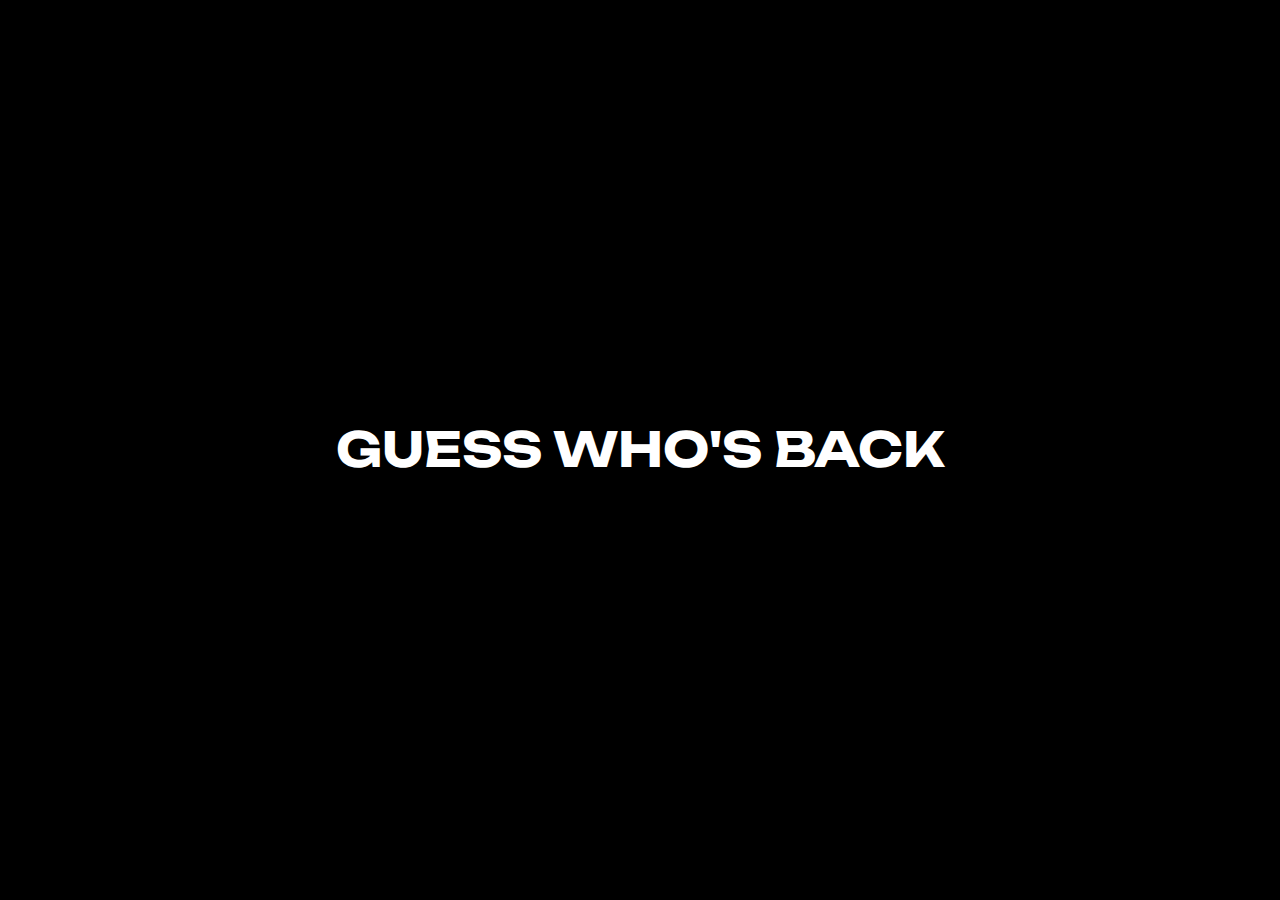
==== commit 3af64717: "checkpoint matrix" ====
--- a/index.html
+++ b/index.html
@@ -3,53 +3,53 @@
 <head>
     <meta charset="UTF-8">
     <meta name="viewport" content="width=device-width, initial-scale=1.0">
+    <meta name="description" content="TARO RETURNS - A RADICAL86 ERC20 token from the cyber wastes of 2086">
     <title>TARO RETURNS</title>
     <link href="https://fonts.googleapis.com/css2?family=Unbounded:wght@700&family=Noto+Sans+JP:wght@700&display=swap" rel="stylesheet">
     <link rel="stylesheet" href="/styles.css">
 </head>
 <body>
     <!-- Slideshow Container -->
-    <div class="slideshow-container">
+    <div class="slideshow-container" aria-label="Introduction Slideshow">
         <div class="slide" data-effect="fade">
-            <div class="slide-text">TARO RETURNS</div>
+            <div class="slide-text" aria-live="polite">GUESS WHO'S BACK</div>
         </div>
         <div class="slide" data-effect="glitch" style="--glitch-intensity: 0.7">
-            <div class="slide-text">FROM THE CYBER WASTES OF 2086</div>
+            <div class="slide-text" aria-live="polite">FIGHTING THE CYBER CRYPTO WARS SINCE JANUARY 2023</div>
         </div>
         <div class="slide" data-effect="matrix" style="--matrix-density: 0.08">
-            <div class="slide-text">A RADICAL86 LEGEND REBORN</div>
+            <div class="slide-text" aria-live="polite">A RADICAL86 LEGEND REBORN IN THE DIGITAL AGE</div>
         </div>
         <div class="slide">
-            <div class="slide-text">THE FUTURE OF ERC20 IS HERE</div>
+            <div class="slide-text" aria-live="polite">THE FUTURE OF ERC20 IS IN OUR HANDS</div>
         </div>
         <div class="slide">
-            <div class="slide-text">JOIN THE RESISTANCE</div>
+            <div class="slide-text" aria-live="polite">UNITE WITH TARO AGAINST THE CYBER THREAT</div>
         </div>
     </div>
 
     <!-- Starfield Background -->
-    <canvas class="starfield"></canvas>
+    <canvas class="starfield" aria-hidden="true"></canvas>
 
     <!-- Logo Container -->
-    <div class="logo-container">
-        <svg class="logo" xmlns="http://www.w3.org/2000/svg" viewBox="0 0 2025 204">
-                <path fill-rule="evenodd" clip-rule="evenodd" d="M1197.29 114.688C1195.24 131.755 1189.27 146.773 1179.37 159.744C1169.64 172.715 1156.67 182.784 1140.46 189.952C1124.41 197.12 1105.98 200.704 1085.16 200.704C1062.63 200.704 1042.92 196.523 1026.02 188.16C1009.13 179.797 995.987 168.107 986.6 153.088C977.213 138.069 972.52 120.491 972.52 100.352C972.52 80.2133 977.213 62.6347 986.6 47.616C995.987 32.5973 1009.13 20.9067 1026.02 12.544C1042.92 4.18134 1062.63 0 1085.16 0C1105.98 0 1124.41 3.584 1140.46 10.752C1156.67 17.92 1169.64 27.9893 1179.37 40.96C1189.27 53.76 1195.24 68.7787 1197.29 86.016H1137.38C1135.68 78.6773 1132.52 72.448 1127.91 67.328C1123.47 62.0373 1117.67 58.0267 1110.5 55.296C1103.34 52.3947 1094.89 50.944 1085.16 50.944C1074.24 50.944 1064.85 52.9067 1057 56.832C1049.15 60.7573 1043.09 66.4747 1038.82 73.984C1034.56 81.3227 1032.42 90.112 1032.42 100.352C1032.42 110.592 1034.56 119.381 1038.82 126.72C1043.09 134.059 1049.15 139.776 1057 143.872C1064.85 147.797 1074.24 149.76 1085.16 149.76C1094.89 149.76 1103.34 148.48 1110.5 145.92C1117.67 143.189 1123.47 139.179 1127.91 133.888C1132.52 128.597 1135.68 122.197 1137.38 114.688H1197.29ZM301.288 129.792V196.352H241.64V4.35199H358.888C373.736 4.35199 386.792 6.99733 398.056 12.288C409.32 17.5787 418.109 24.9173 424.424 34.304C430.739 43.6907 433.896 54.6987 433.896 67.328C433.896 79.616 430.739 90.5387 424.424 100.096C418.109 109.483 409.32 116.821 398.056 122.112C395.099 123.456 392.018 124.624 388.814 125.615L432.303 184.781L512.894 4.35199H591.742L677.758 196.352H614.014L599.53 161.792H505.16L490.622 196.352H372.456L325.049 129.792H301.288ZM777.486 4.35199C800.526 4.35199 820.665 8.36266 837.902 16.384C855.31 24.2347 868.793 35.328 878.35 49.664C888.078 64 892.942 80.896 892.942 100.352C892.942 119.637 888.078 136.533 878.35 151.04C868.793 165.376 855.31 176.555 837.902 184.576C820.665 192.427 800.526 196.352 777.486 196.352H678.67V4.35199H777.486ZM962.458 4.35199H902.81V196.352H962.458V4.35199ZM1256.72 161.792L1242.18 196.352H1178.69L1264.45 4.35199H1343.3L1429.32 196.352H1365.57L1351.09 161.792H1256.72ZM1489.88 4.35199V143.36H1605.97C1605.97 143.19 1605.97 143.019 1605.97 142.848C1605.97 125.099 1613.74 112.128 1629.27 103.936C1635.42 100.726 1642.5 98.3282 1650.52 96.7429C1644.12 95.1317 1638.4 93.0067 1633.36 90.368C1618.68 82.688 1611.35 71.168 1611.35 55.808C1611.35 38.2293 1619.88 24.576 1636.95 14.848C1654.18 4.94933 1679.1 0 1711.7 0C1744.3 0 1769.13 4.94933 1786.19 14.848C1803.26 24.576 1811.79 38.2293 1811.79 55.808C1811.79 71.168 1804.46 82.688 1789.78 90.368C1784.75 92.9993 1779.05 95.1198 1772.68 96.7293C1780.71 98.3145 1787.77 100.717 1793.87 103.936C1809.4 112.128 1817.17 125.099 1817.17 142.848C1817.17 161.621 1808.21 175.957 1790.29 185.856C1772.37 195.755 1746.17 200.704 1711.7 200.704C1677.22 200.704 1650.94 195.755 1632.85 185.856C1616.19 176.651 1607.27 163.608 1606.1 146.729V196.352H1430.23V4.35199H1489.88ZM1928.34 0C1945.41 0 1960.51 2.64532 1973.66 7.93599C1986.97 13.056 1997.63 20.0533 2005.66 28.928C2013.85 37.632 2018.8 47.5307 2020.5 58.624H1965.98C1963.76 54.016 1959.75 50.176 1953.94 47.104C1948.14 44.032 1940.12 42.496 1929.88 42.496C1918.27 42.496 1908.55 44.6293 1900.7 48.896C1893.02 53.1627 1887.21 59.392 1883.29 67.584C1879.53 75.776 1877.66 85.8453 1877.66 97.792C1877.66 97.9606 1877.66 98.1289 1877.66 98.2968C1878 97.9555 1878.34 97.6165 1878.68 97.28C1886.87 89.088 1896.6 82.688 1907.86 78.08C1919.3 73.3013 1932.27 70.912 1946.78 70.912C1962.99 70.912 1976.81 73.5573 1988.25 78.848C1999.85 84.1387 2008.73 91.4773 2014.87 100.864C2021.19 110.251 2024.34 121.088 2024.34 133.376C2024.34 146.347 2020.67 157.952 2013.34 168.192C2006 178.261 1995.33 186.197 1981.34 192C1967.34 197.803 1950.1 200.704 1929.62 200.704C1905.56 200.704 1885.59 196.437 1869.72 187.904C1853.85 179.371 1841.99 167.595 1834.14 152.576C1826.46 137.387 1822.62 120.064 1822.62 100.608C1822.62 81.152 1826.54 63.8293 1834.39 48.64C1842.24 33.4507 1854.02 21.5893 1869.72 13.056C1885.42 4.35201 1904.96 0 1928.34 0ZM0 20.9612C0 9.57904 9.22702 0.352005 20.6091 0.352005H182.391C193.773 0.352005 203 9.57903 203 20.9612V182.743C203 194.125 193.773 203.352 182.391 203.352H20.6091C9.22704 203.352 0 194.125 0 182.743V20.9612ZM1884.19 132.124C1888.43 140.602 1894.36 146.992 1901.98 151.296C1909.83 155.733 1919.38 157.952 1930.65 157.952C1937.99 157.952 1944.22 156.928 1949.34 154.88C1954.46 152.832 1958.3 150.101 1960.86 146.688C1963.42 143.275 1964.7 139.52 1964.7 135.424C1964.7 130.816 1963.42 126.891 1960.86 123.648C1958.47 120.235 1954.8 117.675 1949.85 115.968C1944.9 114.261 1938.84 113.408 1931.67 113.408C1921.94 113.408 1912.56 115.456 1903.51 119.552C1896.79 122.47 1890.35 126.66 1884.19 132.124ZM1745.49 151.296C1737.81 154.368 1726.55 155.904 1711.7 155.904C1696.85 155.904 1685.59 154.368 1677.91 151.296C1670.23 148.053 1666.39 143.36 1666.39 137.216C1666.39 131.243 1670.23 126.72 1677.91 123.648C1685.59 120.576 1696.85 119.04 1711.7 119.04C1726.55 119.04 1737.81 120.576 1745.49 123.648C1753.17 126.72 1757.01 131.243 1757.01 137.216C1757.01 143.36 1753.17 148.053 1745.49 151.296ZM1711.7 79.104C1720.57 79.104 1728 78.5067 1733.97 77.312C1740.11 75.9467 1744.72 73.984 1747.79 71.424C1751.04 68.864 1752.66 65.7067 1752.66 61.952C1752.66 56.4907 1749.16 52.3093 1742.16 49.408C1735.16 46.336 1725.01 44.8 1711.7 44.8C1698.22 44.8 1687.98 46.336 1680.98 49.408C1673.98 52.3093 1670.48 56.4907 1670.48 61.952C1670.48 65.7067 1672.02 68.864 1675.09 71.424C1678.33 73.984 1682.94 75.9467 1688.91 77.312C1695.06 78.5067 1702.65 79.104 1711.7 79.104ZM1276.75 114.176H1331.13L1303.99 49.4137L1276.75 114.176ZM737.806 143.36H782.094C792.505 143.36 801.465 141.653 808.974 138.24C816.654 134.656 822.542 129.621 826.638 123.136C830.734 116.651 832.782 109.056 832.782 100.352C832.782 91.4773 830.734 83.8827 826.638 77.568C822.542 71.0827 816.654 66.1333 808.974 62.72C801.465 59.136 792.505 57.344 782.094 57.344H737.806V143.36ZM525.189 114.176H579.574L552.431 49.4136L525.189 114.176ZM349.928 87.296H301.288V47.36H349.928C357.437 47.36 363.24 49.0667 367.336 52.48C371.603 55.8933 373.736 60.8427 373.736 67.328C373.736 73.8133 371.603 78.7627 367.336 82.176C363.24 85.5893 357.437 87.296 349.928 87.296ZM56.6449 65.01C54.7931 80.0889 50.4281 93.316 40.7723 101.385L55.1899 110.379C66.5652 100.856 70.5334 85.1152 72.782 68.4491L56.6449 65.01ZM90.1095 82.073V40.5398H107.437V81.9407C107.437 102.046 119.871 132.733 161.139 147.944C157.568 151.515 152.542 158.261 150.161 162.891C118.416 149.928 102.411 123.342 98.7072 110.247C95.1358 123.738 80.586 149.531 49.2377 162.891C47.1214 159.319 41.566 152.574 38.1269 149.267C78.0728 134.056 90.1095 101.914 90.1095 82.073ZM147.728 64.7455C143.76 76.5176 136.353 91.8611 130.136 101.649L143.892 107.734C150.506 98.4746 158.574 84.3216 165.32 71.4913L147.728 64.7455Z"/>
-                </svg>
-            
-            </div>
+    <div class="logo-container" aria-label="TARO Logo">
+        <svg class="logo" xmlns="http://www.w3.org/2000/svg" viewBox="0 0 2025 204" role="img" aria-label="TARO Logo">
+            <path fill-rule="evenodd" clip-rule="evenodd" d="M1197.29 114.688C1195.24 131.755 1189.27 146.773 1179.37 159.744C1169.64 172.715 1156.67 182.784 1140.46 189.952C1124.41 197.12 1105.98 200.704 1085.16 200.704C1062.63 200.704 1042.92 196.523 1026.02 188.16C1009.13 179.797 995.987 168.107 986.6 153.088C977.213 138.069 972.52 120.491 972.52 100.352C972.52 80.2133 977.213 62.6347 986.6 47.616C995.987 32.5973 1009.13 20.9067 1026.02 12.544C1042.92 4.18134 1062.63 0 1085.16 0C1105.98 0 1124.41 3.584 1140.46 10.752C1156.67 17.92 1169.64 27.9893 1179.37 40.96C1189.27 53.76 1195.24 68.7787 1197.29 86.016H1137.38C1135.68 78.6773 1132.52 72.448 1127.91 67.328C1123.47 62.0373 1117.67 58.0267 1110.5 55.296C1103.34 52.3947 1094.89 50.944 1085.16 50.944C1074.24 50.944 1064.85 52.9067 1057 56.832C1049.15 60.7573 1043.09 66.4747 1038.82 73.984C1034.56 81.3227 1032.42 90.112 1032.42 100.352C1032.42 110.592 1034.56 119.381 1038.82 126.72C1043.09 134.059 1049.15 139.776 1057 143.872C1064.85 147.797 1074.24 149.76 1085.16 149.76C1094.89 149.76 1103.34 148.48 1110.5 145.92C1117.67 143.189 1123.47 139.179 1127.91 133.888C1132.52 128.597 1135.68 122.197 1137.38 114.688H1197.29ZM301.288 129.792V196.352H241.64V4.35199H358.888C373.736 4.35199 386.792 6.99733 398.056 12.288C409.32 17.5787 418.109 24.9173 424.424 34.304C430.739 43.6907 433.896 54.6987 433.896 67.328C433.896 79.616 430.739 90.5387 424.424 100.096C418.109 109.483 409.32 116.821 398.056 122.112C395.099 123.456 392.018 124.624 388.814 125.615L432.303 184.781L512.894 4.35199H591.742L677.758 196.352H614.014L599.53 161.792H505.16L490.622 196.352H372.456L325.049 129.792H301.288ZM777.486 4.35199C800.526 4.35199 820.665 8.36266 837.902 16.384C855.31 24.2347 868.793 35.328 878.35 49.664C888.078 64 892.942 80.896 892.942 100.352C892.942 119.637 888.078 136.533 878.35 151.04C868.793 165.376 855.31 176.555 837.902 184.576C820.665 192.427 800.526 196.352 777.486 196.352H678.67V4.35199H777.486ZM962.458 4.35199H902.81V196.352H962.458V4.35199ZM1256.72 161.792L1242.18 196.352H1178.69L1264.45 4.35199H1343.3L1429.32 196.352H1365.57L1351.09 161.792H1256.72ZM1489.88 4.35199V143.36H1605.97C1605.97 143.19 1605.97 143.019 1605.97 142.848C1605.97 125.099 1613.74 112.128 1629.27 103.936C1635.42 100.726 1642.5 98.3282 1650.52 96.7429C1644.12 95.1317 1638.4 93.0067 1633.36 90.368C1618.68 82.688 1611.35 71.168 1611.35 55.808C1611.35 38.2293 1619.88 24.576 1636.95 14.848C1654.18 4.94933 1679.1 0 1711.7 0C1744.3 0 1769.13 4.94933 1786.19 14.848C1803.26 24.576 1811.79 38.2293 1811.79 55.808C1811.79 71.168 1804.46 82.688 1789.78 90.368C1784.75 92.9993 1779.05 95.1198 1772.68 96.7293C1780.71 98.3145 1787.77 100.717 1793.87 103.936C1809.4 112.128 1817.17 125.099 1817.17 142.848C1817.17 161.621 1808.21 175.957 1790.29 185.856C1772.37 195.755 1746.17 200.704 1711.7 200.704C1677.22 200.704 1650.94 195.755 1632.85 185.856C1616.19 176.651 1607.27 163.608 1606.1 146.729V196.352H1430.23V4.35199H1489.88ZM1928.34 0C1945.41 0 1960.51 2.64532 1973.66 7.93599C1986.97 13.056 1997.63 20.0533 2005.66 28.928C2013.85 37.632 2018.8 47.5307 2020.5 58.624H1965.98C1963.76 54.016 1959.75 50.176 1953.94 47.104C1948.14 44.032 1940.12 42.496 1929.88 42.496C1918.27 42.496 1908.55 44.6293 1900.7 48.896C1893.02 53.1627 1887.21 59.392 1883.29 67.584C1879.53 75.776 1877.66 85.8453 1877.66 97.792C1877.66 97.9606 1877.66 98.1289 1877.66 98.2968C1878 97.9555 1878.34 97.6165 1878.68 97.28C1886.87 89.088 1896.6 82.688 1907.86 78.08C1919.3 73.3013 1932.27 70.912 1946.78 70.912C1962.99 70.912 1976.81 73.5573 1988.25 78.848C1999.85 84.1387 2008.73 91.4773 2014.87 100.864C2021.19 110.251 2024.34 121.088 2024.34 133.376C2024.34 146.347 2020.67 157.952 2013.34 168.192C2006 178.261 1995.33 186.197 1981.34 192C1967.34 197.803 1950.1 200.704 1929.62 200.704C1905.56 200.704 1885.59 196.437 1869.72 187.904C1853.85 179.371 1841.99 167.595 1834.14 152.576C1826.46 137.387 1822.62 120.064 1822.62 100.608C1822.62 81.152 1826.54 63.8293 1834.39 48.64C1842.24 33.4507 1854.02 21.5893 1869.72 13.056C1885.42 4.35201 1904.96 0 1928.34 0ZM0 20.9612C0 9.57904 9.22702 0.352005 20.6091 0.352005H182.391C193.773 0.352005 203 9.57903 203 20.9612V182.743C203 194.125 193.773 203.352 182.391 203.352H20.6091C9.22704 203.352 0 194.125 0 182.743V20.9612ZM1884.19 132.124C1888.43 140.602 1894.36 146.992 1901.98 151.296C1909.83 155.733 1919.38 157.952 1930.65 157.952C1937.99 157.952 1944.22 156.928 1949.34 154.88C1954.46 152.832 1958.3 150.101 1960.86 146.688C1963.42 143.275 1964.7 139.52 1964.7 135.424C1964.7 130.816 1963.42 126.891 1960.86 123.648C1958.47 120.235 1954.8 117.675 1949.85 115.968C1944.9 114.261 1938.84 113.408 1931.67 113.408C1921.94 113.408 1912.56 115.456 1903.51 119.552C1896.79 122.47 1890.35 126.66 1884.19 132.124ZM1745.49 151.296C1737.81 154.368 1726.55 155.904 1711.7 155.904C1696.85 155.904 1685.59 154.368 1677.91 151.296C1670.23 148.053 1666.39 143.36 1666.39 137.216C1666.39 131.243 1670.23 126.72 1677.91 123.648C1685.59 120.576 1696.85 119.04 1711.7 119.04C1726.55 119.04 1737.81 120.576 1745.49 123.648C1753.17 126.72 1757.01 131.243 1757.01 137.216C1757.01 143.36 1753.17 148.053 1745.49 151.296ZM1711.7 79.104C1720.57 79.104 1728 78.5067 1733.97 77.312C1740.11 75.9467 1744.72 73.984 1747.79 71.424C1751.04 68.864 1752.66 65.7067 1752.66 61.952C1752.66 56.4907 1749.16 52.3093 1742.16 49.408C1735.16 46.336 1725.01 44.8 1711.7 44.8C1698.22 44.8 1687.98 46.336 1680.98 49.408C1673.98 52.3093 1670.48 56.4907 1670.48 61.952C1670.48 65.7067 1672.02 68.864 1675.09 71.424C1678.33 73.984 1682.94 75.9467 1688.91 77.312C1695.06 78.5067 1702.65 79.104 1711.7 79.104ZM1276.75 114.176H1331.13L1303.99 49.4137L1276.75 114.176ZM737.806 143.36H782.094C792.505 143.36 801.465 141.653 808.974 138.24C816.654 134.656 822.542 129.621 826.638 123.136C830.734 116.651 832.782 109.056 832.782 100.352C832.782 91.4773 830.734 83.8827 826.638 77.568C822.542 71.0827 816.654 66.1333 808.974 62.72C801.465 59.136 792.505 57.344 782.094 57.344H737.806V143.36ZM525.189 114.176H579.574L552.431 49.4136L525.189 114.176ZM349.928 87.296H301.288V47.36H349.928C357.437 47.36 363.24 49.0667 367.336 52.48C371.603 55.8933 373.736 60.8427 373.736 67.328C373.736 73.8133 371.603 78.7627 367.336 82.176C363.24 85.5893 357.437 87.296 349.928 87.296ZM56.6449 65.01C54.7931 80.0889 50.4281 93.316 40.7723 101.385L55.1899 110.379C66.5652 100.856 70.5334 85.1152 72.782 68.4491L56.6449 65.01ZM90.1095 82.073V40.5398H107.437V81.9407C107.437 102.046 119.871 132.733 161.139 147.944C157.568 151.515 152.542 158.261 150.161 162.891C118.416 149.928 102.411 123.342 98.7072 110.247C95.1358 123.738 80.586 149.531 49.2377 162.891C47.1214 159.319 41.566 152.574 38.1269 149.267C78.0728 134.056 90.1095 101.914 90.1095 82.073ZM147.728 64.7455C143.76 76.5176 136.353 91.8611 130.136 101.649L143.892 107.734C150.506 98.4746 158.574 84.3216 165.32 71.4913L147.728 64.7455Z"/>
+        </svg>
+    </div>
 
     <!-- Main Content -->
-    <div class="content-box">
+    <main class="content-box">
         <h1>TARO RETURNS</h1>
         <p class="tagline">In the neon-drenched shadows of 2086, a legend emerges. TARO, the RADICAL86 ERC20 token, breaks through time itself to reshape our digital destiny. Not just another token - a cyberpunk revolution in code.</p>
         <div class="cta-container">
-            <a href="#join" class="cta-button">JOIN THE RESISTANCE</a>
-            <a href="#enter" class="cta-button">ENTER THE GRID ↗</a>
+            <a href="#join" class="cta-button">ERC20</a>
+            <a href="#enter" class="cta-button">PUMP.FUN ↗</a>
         </div>
-    </div>
+    </main>
 
     <!-- Language Switch -->
-    <button class="lang-switch">日本語</button>
+    <button class="lang-switch" aria-label="Switch language">日本語</button>
 
     <!-- Scripts -->
     <script type="module" src="/js/init.js"></script>
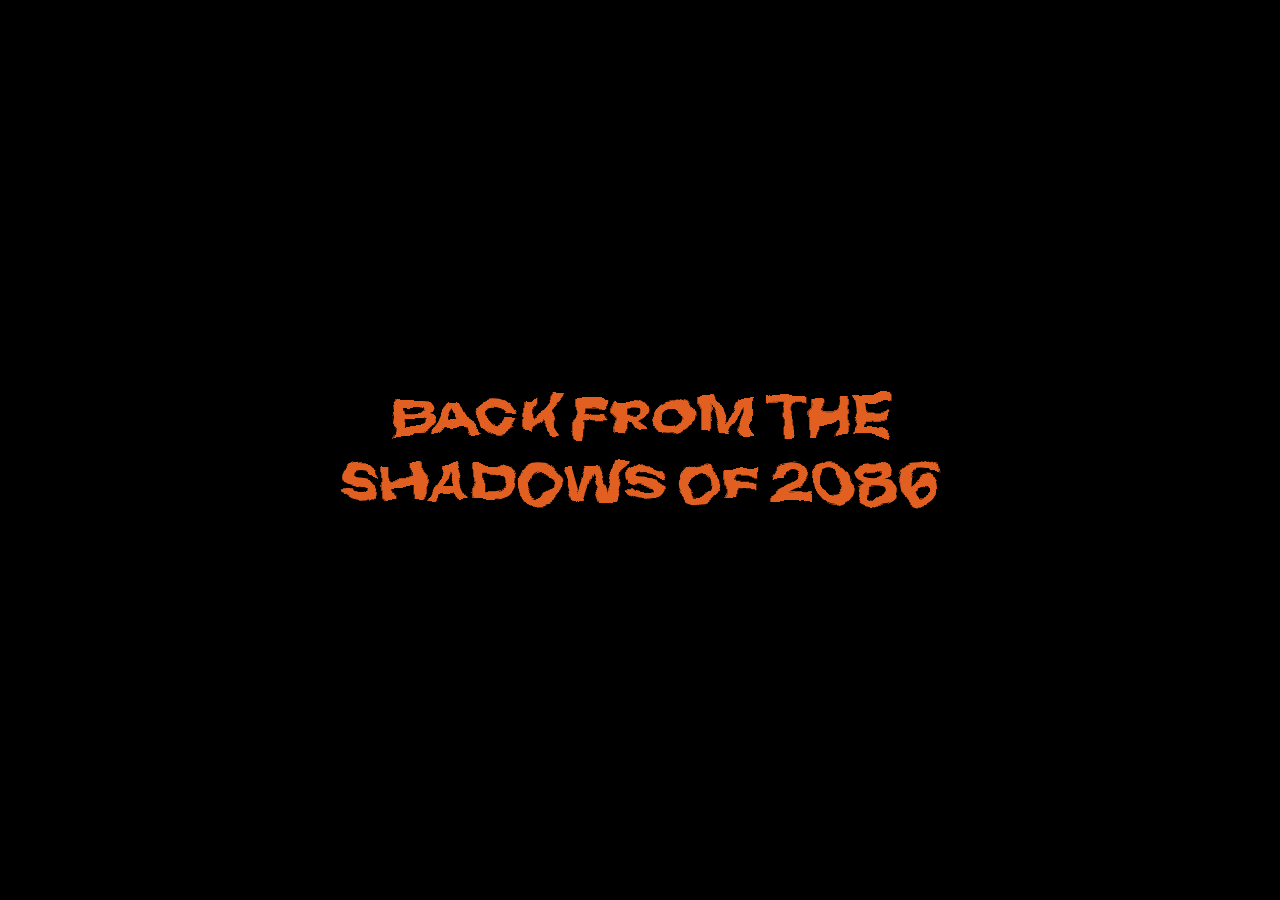
==== commit 33c80470: "glitch checkpoint wow" ====
--- a/index.html
+++ b/index.html
@@ -4,26 +4,36 @@
     <meta charset="UTF-8">
     <meta name="viewport" content="width=device-width, initial-scale=1.0">
     <meta name="description" content="TARO RETURNS - A RADICAL86 ERC20 token from the cyber wastes of 2086">
-    <title>TARO RETURNS</title>
+    <title>RADICAL86 | TARO RETURNS</title>
     <link href="https://fonts.googleapis.com/css2?family=Unbounded:wght@700&family=Noto+Sans+JP:wght@700&display=swap" rel="stylesheet">
     <link rel="stylesheet" href="/styles.css">
+    <style>
+        /* Add base glitch styles */
+        .slide {
+            --glitch-duration: 500ms;
+            position: absolute;
+            width: 100%;
+            text-align: center;
+            padding: 2rem;
+        }
+    </style>
 </head>
 <body>
-    <!-- Slideshow Container -->
+    <!-- Updated Slideshow Container -->
     <div class="slideshow-container" aria-label="Introduction Slideshow">
-        <div class="slide" data-effect="fade">
-            <div class="slide-text" aria-live="polite">GUESS WHO'S BACK</div>
+        <div class="slide" data-glitch-intensity="0.8">
+            <div class="slide-text" aria-live="polite">BACK FROM THE SHADOWS OF 2086</div>
         </div>
-        <div class="slide" data-effect="glitch" style="--glitch-intensity: 0.7">
+        <div class="slide" data-glitch-intensity="1.2">
             <div class="slide-text" aria-live="polite">FIGHTING THE CYBER CRYPTO WARS SINCE JANUARY 2023</div>
         </div>
-        <div class="slide" data-effect="matrix" style="--matrix-density: 0.08">
+        <div class="slide" data-glitch-intensity="0.9">
             <div class="slide-text" aria-live="polite">A RADICAL86 LEGEND REBORN IN THE DIGITAL AGE</div>
         </div>
-        <div class="slide">
+        <div class="slide" data-glitch-intensity="1.1">
             <div class="slide-text" aria-live="polite">THE FUTURE OF ERC20 IS IN OUR HANDS</div>
         </div>
-        <div class="slide">
+        <div class="slide" data-glitch-intensity="1.0">
             <div class="slide-text" aria-live="polite">UNITE WITH TARO AGAINST THE CYBER THREAT</div>
         </div>
     </div>
@@ -34,14 +44,20 @@
     <!-- Logo Container -->
     <div class="logo-container" aria-label="TARO Logo">
         <svg class="logo" xmlns="http://www.w3.org/2000/svg" viewBox="0 0 2025 204" role="img" aria-label="TARO Logo">
-            <path fill-rule="evenodd" clip-rule="evenodd" d="M1197.29 114.688C1195.24 131.755 1189.27 146.773 1179.37 159.744C1169.64 172.715 1156.67 182.784 1140.46 189.952C1124.41 197.12 1105.98 200.704 1085.16 200.704C1062.63 200.704 1042.92 196.523 1026.02 188.16C1009.13 179.797 995.987 168.107 986.6 153.088C977.213 138.069 972.52 120.491 972.52 100.352C972.52 80.2133 977.213 62.6347 986.6 47.616C995.987 32.5973 1009.13 20.9067 1026.02 12.544C1042.92 4.18134 1062.63 0 1085.16 0C1105.98 0 1124.41 3.584 1140.46 10.752C1156.67 17.92 1169.64 27.9893 1179.37 40.96C1189.27 53.76 1195.24 68.7787 1197.29 86.016H1137.38C1135.68 78.6773 1132.52 72.448 1127.91 67.328C1123.47 62.0373 1117.67 58.0267 1110.5 55.296C1103.34 52.3947 1094.89 50.944 1085.16 50.944C1074.24 50.944 1064.85 52.9067 1057 56.832C1049.15 60.7573 1043.09 66.4747 1038.82 73.984C1034.56 81.3227 1032.42 90.112 1032.42 100.352C1032.42 110.592 1034.56 119.381 1038.82 126.72C1043.09 134.059 1049.15 139.776 1057 143.872C1064.85 147.797 1074.24 149.76 1085.16 149.76C1094.89 149.76 1103.34 148.48 1110.5 145.92C1117.67 143.189 1123.47 139.179 1127.91 133.888C1132.52 128.597 1135.68 122.197 1137.38 114.688H1197.29ZM301.288 129.792V196.352H241.64V4.35199H358.888C373.736 4.35199 386.792 6.99733 398.056 12.288C409.32 17.5787 418.109 24.9173 424.424 34.304C430.739 43.6907 433.896 54.6987 433.896 67.328C433.896 79.616 430.739 90.5387 424.424 100.096C418.109 109.483 409.32 116.821 398.056 122.112C395.099 123.456 392.018 124.624 388.814 125.615L432.303 184.781L512.894 4.35199H591.742L677.758 196.352H614.014L599.53 161.792H505.16L490.622 196.352H372.456L325.049 129.792H301.288ZM777.486 4.35199C800.526 4.35199 820.665 8.36266 837.902 16.384C855.31 24.2347 868.793 35.328 878.35 49.664C888.078 64 892.942 80.896 892.942 100.352C892.942 119.637 888.078 136.533 878.35 151.04C868.793 165.376 855.31 176.555 837.902 184.576C820.665 192.427 800.526 196.352 777.486 196.352H678.67V4.35199H777.486ZM962.458 4.35199H902.81V196.352H962.458V4.35199ZM1256.72 161.792L1242.18 196.352H1178.69L1264.45 4.35199H1343.3L1429.32 196.352H1365.57L1351.09 161.792H1256.72ZM1489.88 4.35199V143.36H1605.97C1605.97 143.19 1605.97 143.019 1605.97 142.848C1605.97 125.099 1613.74 112.128 1629.27 103.936C1635.42 100.726 1642.5 98.3282 1650.52 96.7429C1644.12 95.1317 1638.4 93.0067 1633.36 90.368C1618.68 82.688 1611.35 71.168 1611.35 55.808C1611.35 38.2293 1619.88 24.576 1636.95 14.848C1654.18 4.94933 1679.1 0 1711.7 0C1744.3 0 1769.13 4.94933 1786.19 14.848C1803.26 24.576 1811.79 38.2293 1811.79 55.808C1811.79 71.168 1804.46 82.688 1789.78 90.368C1784.75 92.9993 1779.05 95.1198 1772.68 96.7293C1780.71 98.3145 1787.77 100.717 1793.87 103.936C1809.4 112.128 1817.17 125.099 1817.17 142.848C1817.17 161.621 1808.21 175.957 1790.29 185.856C1772.37 195.755 1746.17 200.704 1711.7 200.704C1677.22 200.704 1650.94 195.755 1632.85 185.856C1616.19 176.651 1607.27 163.608 1606.1 146.729V196.352H1430.23V4.35199H1489.88ZM1928.34 0C1945.41 0 1960.51 2.64532 1973.66 7.93599C1986.97 13.056 1997.63 20.0533 2005.66 28.928C2013.85 37.632 2018.8 47.5307 2020.5 58.624H1965.98C1963.76 54.016 1959.75 50.176 1953.94 47.104C1948.14 44.032 1940.12 42.496 1929.88 42.496C1918.27 42.496 1908.55 44.6293 1900.7 48.896C1893.02 53.1627 1887.21 59.392 1883.29 67.584C1879.53 75.776 1877.66 85.8453 1877.66 97.792C1877.66 97.9606 1877.66 98.1289 1877.66 98.2968C1878 97.9555 1878.34 97.6165 1878.68 97.28C1886.87 89.088 1896.6 82.688 1907.86 78.08C1919.3 73.3013 1932.27 70.912 1946.78 70.912C1962.99 70.912 1976.81 73.5573 1988.25 78.848C1999.85 84.1387 2008.73 91.4773 2014.87 100.864C2021.19 110.251 2024.34 121.088 2024.34 133.376C2024.34 146.347 2020.67 157.952 2013.34 168.192C2006 178.261 1995.33 186.197 1981.34 192C1967.34 197.803 1950.1 200.704 1929.62 200.704C1905.56 200.704 1885.59 196.437 1869.72 187.904C1853.85 179.371 1841.99 167.595 1834.14 152.576C1826.46 137.387 1822.62 120.064 1822.62 100.608C1822.62 81.152 1826.54 63.8293 1834.39 48.64C1842.24 33.4507 1854.02 21.5893 1869.72 13.056C1885.42 4.35201 1904.96 0 1928.34 0ZM0 20.9612C0 9.57904 9.22702 0.352005 20.6091 0.352005H182.391C193.773 0.352005 203 9.57903 203 20.9612V182.743C203 194.125 193.773 203.352 182.391 203.352H20.6091C9.22704 203.352 0 194.125 0 182.743V20.9612ZM1884.19 132.124C1888.43 140.602 1894.36 146.992 1901.98 151.296C1909.83 155.733 1919.38 157.952 1930.65 157.952C1937.99 157.952 1944.22 156.928 1949.34 154.88C1954.46 152.832 1958.3 150.101 1960.86 146.688C1963.42 143.275 1964.7 139.52 1964.7 135.424C1964.7 130.816 1963.42 126.891 1960.86 123.648C1958.47 120.235 1954.8 117.675 1949.85 115.968C1944.9 114.261 1938.84 113.408 1931.67 113.408C1921.94 113.408 1912.56 115.456 1903.51 119.552C1896.79 122.47 1890.35 126.66 1884.19 132.124ZM1745.49 151.296C1737.81 154.368 1726.55 155.904 1711.7 155.904C1696.85 155.904 1685.59 154.368 1677.91 151.296C1670.23 148.053 1666.39 143.36 1666.39 137.216C1666.39 131.243 1670.23 126.72 1677.91 123.648C1685.59 120.576 1696.85 119.04 1711.7 119.04C1726.55 119.04 1737.81 120.576 1745.49 123.648C1753.17 126.72 1757.01 131.243 1757.01 137.216C1757.01 143.36 1753.17 148.053 1745.49 151.296ZM1711.7 79.104C1720.57 79.104 1728 78.5067 1733.97 77.312C1740.11 75.9467 1744.72 73.984 1747.79 71.424C1751.04 68.864 1752.66 65.7067 1752.66 61.952C1752.66 56.4907 1749.16 52.3093 1742.16 49.408C1735.16 46.336 1725.01 44.8 1711.7 44.8C1698.22 44.8 1687.98 46.336 1680.98 49.408C1673.98 52.3093 1670.48 56.4907 1670.48 61.952C1670.48 65.7067 1672.02 68.864 1675.09 71.424C1678.33 73.984 1682.94 75.9467 1688.91 77.312C1695.06 78.5067 1702.65 79.104 1711.7 79.104ZM1276.75 114.176H1331.13L1303.99 49.4137L1276.75 114.176ZM737.806 143.36H782.094C792.505 143.36 801.465 141.653 808.974 138.24C816.654 134.656 822.542 129.621 826.638 123.136C830.734 116.651 832.782 109.056 832.782 100.352C832.782 91.4773 830.734 83.8827 826.638 77.568C822.542 71.0827 816.654 66.1333 808.974 62.72C801.465 59.136 792.505 57.344 782.094 57.344H737.806V143.36ZM525.189 114.176H579.574L552.431 49.4136L525.189 114.176ZM349.928 87.296H301.288V47.36H349.928C357.437 47.36 363.24 49.0667 367.336 52.48C371.603 55.8933 373.736 60.8427 373.736 67.328C373.736 73.8133 371.603 78.7627 367.336 82.176C363.24 85.5893 357.437 87.296 349.928 87.296ZM56.6449 65.01C54.7931 80.0889 50.4281 93.316 40.7723 101.385L55.1899 110.379C66.5652 100.856 70.5334 85.1152 72.782 68.4491L56.6449 65.01ZM90.1095 82.073V40.5398H107.437V81.9407C107.437 102.046 119.871 132.733 161.139 147.944C157.568 151.515 152.542 158.261 150.161 162.891C118.416 149.928 102.411 123.342 98.7072 110.247C95.1358 123.738 80.586 149.531 49.2377 162.891C47.1214 159.319 41.566 152.574 38.1269 149.267C78.0728 134.056 90.1095 101.914 90.1095 82.073ZM147.728 64.7455C143.76 76.5176 136.353 91.8611 130.136 101.649L143.892 107.734C150.506 98.4746 158.574 84.3216 165.32 71.4913L147.728 64.7455Z"/>
+            <defs>
+                <filter id="fire" x="-50%" y="-50%" width="200%" height="200%">
+                    <feTurbulence type="fractalNoise" baseFrequency="0.02" numOctaves="3" result="noise"/>
+                    <feDisplacementMap in="SourceGraphic" in2="noise" scale="20" xChannelSelector="R" yChannelSelector="G"/>
+                </filter>
+            </defs>
+            <path class="logo-path" fill-rule="evenodd" clip-rule="evenodd" d="M1197.29 114.688C1195.24 131.755 1189.27 146.773 1179.37 159.744C1169.64 172.715 1156.67 182.784 1140.46 189.952C1124.41 197.12 1105.98 200.704 1085.16 200.704C1062.63 200.704 1042.92 196.523 1026.02 188.16C1009.13 179.797 995.987 168.107 986.6 153.088C977.213 138.069 972.52 120.491 972.52 100.352C972.52 80.2133 977.213 62.6347 986.6 47.616C995.987 32.5973 1009.13 20.9067 1026.02 12.544C1042.92 4.18134 1062.63 0 1085.16 0C1105.98 0 1124.41 3.584 1140.46 10.752C1156.67 17.92 1169.64 27.9893 1179.37 40.96C1189.27 53.76 1195.24 68.7787 1197.29 86.016H1137.38C1135.68 78.6773 1132.52 72.448 1127.91 67.328C1123.47 62.0373 1117.67 58.0267 1110.5 55.296C1103.34 52.3947 1094.89 50.944 1085.16 50.944C1074.24 50.944 1064.85 52.9067 1057 56.832C1049.15 60.7573 1043.09 66.4747 1038.82 73.984C1034.56 81.3227 1032.42 90.112 1032.42 100.352C1032.42 110.592 1034.56 119.381 1038.82 126.72C1043.09 134.059 1049.15 139.776 1057 143.872C1064.85 147.797 1074.24 149.76 1085.16 149.76C1094.89 149.76 1103.34 148.48 1110.5 145.92C1117.67 143.189 1123.47 139.179 1127.91 133.888C1132.52 128.597 1135.68 122.197 1137.38 114.688H1197.29ZM301.288 129.792V196.352H241.64V4.35199H358.888C373.736 4.35199 386.792 6.99733 398.056 12.288C409.32 17.5787 418.109 24.9173 424.424 34.304C430.739 43.6907 433.896 54.6987 433.896 67.328C433.896 79.616 430.739 90.5387 424.424 100.096C418.109 109.483 409.32 116.821 398.056 122.112C395.099 123.456 392.018 124.624 388.814 125.615L432.303 184.781L512.894 4.35199H591.742L677.758 196.352H614.014L599.53 161.792H505.16L490.622 196.352H372.456L325.049 129.792H301.288ZM777.486 4.35199C800.526 4.35199 820.665 8.36266 837.902 16.384C855.31 24.2347 868.793 35.328 878.35 49.664C888.078 64 892.942 80.896 892.942 100.352C892.942 119.637 888.078 136.533 878.35 151.04C868.793 165.376 855.31 176.555 837.902 184.576C820.665 192.427 800.526 196.352 777.486 196.352H678.67V4.35199H777.486ZM962.458 4.35199H902.81V196.352H962.458V4.35199ZM1256.72 161.792L1242.18 196.352H1178.69L1264.45 4.35199H1343.3L1429.32 196.352H1365.57L1351.09 161.792H1256.72ZM1489.88 4.35199V143.36H1605.97C1605.97 143.19 1605.97 143.019 1605.97 142.848C1605.97 125.099 1613.74 112.128 1629.27 103.936C1635.42 100.726 1642.5 98.3282 1650.52 96.7429C1644.12 95.1317 1638.4 93.0067 1633.36 90.368C1618.68 82.688 1611.35 71.168 1611.35 55.808C1611.35 38.2293 1619.88 24.576 1636.95 14.848C1654.18 4.94933 1679.1 0 1711.7 0C1744.3 0 1769.13 4.94933 1786.19 14.848C1803.26 24.576 1811.79 38.2293 1811.79 55.808C1811.79 71.168 1804.46 82.688 1789.78 90.368C1784.75 92.9993 1779.05 95.1198 1772.68 96.7293C1780.71 98.3145 1787.77 100.717 1793.87 103.936C1809.4 112.128 1817.17 125.099 1817.17 142.848C1817.17 161.621 1808.21 175.957 1790.29 185.856C1772.37 195.755 1746.17 200.704 1711.7 200.704C1677.22 200.704 1650.94 195.755 1632.85 185.856C1616.19 176.651 1607.27 163.608 1606.1 146.729V196.352H1430.23V4.35199H1489.88ZM1928.34 0C1945.41 0 1960.51 2.64532 1973.66 7.93599C1986.97 13.056 1997.63 20.0533 2005.66 28.928C2013.85 37.632 2018.8 47.5307 2020.5 58.624H1965.98C1963.76 54.016 1959.75 50.176 1953.94 47.104C1948.14 44.032 1940.12 42.496 1929.88 42.496C1918.27 42.496 1908.55 44.6293 1900.7 48.896C1893.02 53.1627 1887.21 59.392 1883.29 67.584C1879.53 75.776 1877.66 85.8453 1877.66 97.792C1877.66 97.9606 1877.66 98.1289 1877.66 98.2968C1878 97.9555 1878.34 97.6165 1878.68 97.28C1886.87 89.088 1896.6 82.688 1907.86 78.08C1919.3 73.3013 1932.27 70.912 1946.78 70.912C1962.99 70.912 1976.81 73.5573 1988.25 78.848C1999.85 84.1387 2008.73 91.4773 2014.87 100.864C2021.19 110.251 2024.34 121.088 2024.34 133.376C2024.34 146.347 2020.67 157.952 2013.34 168.192C2006 178.261 1995.33 186.197 1981.34 192C1967.34 197.803 1950.1 200.704 1929.62 200.704C1905.56 200.704 1885.59 196.437 1869.72 187.904C1853.85 179.371 1841.99 167.595 1834.14 152.576C1826.46 137.387 1822.62 120.064 1822.62 100.608C1822.62 81.152 1826.54 63.8293 1834.39 48.64C1842.24 33.4507 1854.02 21.5893 1869.72 13.056C1885.42 4.35201 1904.96 0 1928.34 0ZM0 20.9612C0 9.57904 9.22702 0.352005 20.6091 0.352005H182.391C193.773 0.352005 203 9.57903 203 20.9612V182.743C203 194.125 193.773 203.352 182.391 203.352H20.6091C9.22704 203.352 0 194.125 0 182.743V20.9612ZM1884.19 132.124C1888.43 140.602 1894.36 146.992 1901.98 151.296C1909.83 155.733 1919.38 157.952 1930.65 157.952C1937.99 157.952 1944.22 156.928 1949.34 154.88C1954.46 152.832 1958.3 150.101 1960.86 146.688C1963.42 143.275 1964.7 139.52 1964.7 135.424C1964.7 130.816 1963.42 126.891 1960.86 123.648C1958.47 120.235 1954.8 117.675 1949.85 115.968C1944.9 114.261 1938.84 113.408 1931.67 113.408C1921.94 113.408 1912.56 115.456 1903.51 119.552C1896.79 122.47 1890.35 126.66 1884.19 132.124ZM1745.49 151.296C1737.81 154.368 1726.55 155.904 1711.7 155.904C1696.85 155.904 1685.59 154.368 1677.91 151.296C1670.23 148.053 1666.39 143.36 1666.39 137.216C1666.39 131.243 1670.23 126.72 1677.91 123.648C1685.59 120.576 1696.85 119.04 1711.7 119.04C1726.55 119.04 1737.81 120.576 1745.49 123.648C1753.17 126.72 1757.01 131.243 1757.01 137.216C1757.01 143.36 1753.17 148.053 1745.49 151.296ZM1711.7 79.104C1720.57 79.104 1728 78.5067 1733.97 77.312C1740.11 75.9467 1744.72 73.984 1747.79 71.424C1751.04 68.864 1752.66 65.7067 1752.66 61.952C1752.66 56.4907 1749.16 52.3093 1742.16 49.408C1735.16 46.336 1725.01 44.8 1711.7 44.8C1698.22 44.8 1687.98 46.336 1680.98 49.408C1673.98 52.3093 1670.48 56.4907 1670.48 61.952C1670.48 65.7067 1672.02 68.864 1675.09 71.424C1678.33 73.984 1682.94 75.9467 1688.91 77.312C1695.06 78.5067 1702.65 79.104 1711.7 79.104ZM1276.75 114.176H1331.13L1303.99 49.4137L1276.75 114.176ZM737.806 143.36H782.094C792.505 143.36 801.465 141.653 808.974 138.24C816.654 134.656 822.542 129.621 826.638 123.136C830.734 116.651 832.782 109.056 832.782 100.352C832.782 91.4773 830.734 83.8827 826.638 77.568C822.542 71.0827 816.654 66.1333 808.974 62.72C801.465 59.136 792.505 57.344 782.094 57.344H737.806V143.36ZM525.189 114.176H579.574L552.431 49.4136L525.189 114.176ZM349.928 87.296H301.288V47.36H349.928C357.437 47.36 363.24 49.0667 367.336 52.48C371.603 55.8933 373.736 60.8427 373.736 67.328C373.736 73.8133 371.603 78.7627 367.336 82.176C363.24 85.5893 357.437 87.296 349.928 87.296ZM56.6449 65.01C54.7931 80.0889 50.4281 93.316 40.7723 101.385L55.1899 110.379C66.5652 100.856 70.5334 85.1152 72.782 68.4491L56.6449 65.01ZM90.1095 82.073V40.5398H107.437V81.9407C107.437 102.046 119.871 132.733 161.139 147.944C157.568 151.515 152.542 158.261 150.161 162.891C118.416 149.928 102.411 123.342 98.7072 110.247C95.1358 123.738 80.586 149.531 49.2377 162.891C47.1214 159.319 41.566 152.574 38.1269 149.267C78.0728 134.056 90.1095 101.914 90.1095 82.073ZM147.728 64.7455C143.76 76.5176 136.353 91.8611 130.136 101.649L143.892 107.734C150.506 98.4746 158.574 84.3216 165.32 71.4913L147.728 64.7455Z"/>
         </svg>
     </div>
 
     <!-- Main Content -->
     <main class="content-box">
         <h1>TARO RETURNS</h1>
-        <p class="tagline">In the neon-drenched shadows of 2086, a legend emerges. TARO, the RADICAL86 ERC20 token, breaks through time itself to reshape our digital destiny. Not just another token - a cyberpunk revolution in code.</p>
+        <!-- <p class="tagline">In the neon-drenched shadows of 2086, a legend emerges. TARO, the RADICAL86 ERC20 token, breaks through time itself to reshape our digital destiny. Not just another token - a cyberpunk revolution in code.</p> -->
         <div class="cta-container">
             <a href="#join" class="cta-button">ERC20</a>
             <a href="#enter" class="cta-button">PUMP.FUN ↗</a>
@@ -53,5 +69,26 @@
 
     <!-- Scripts -->
     <script type="module" src="/js/init.js"></script>
+    <script type="module">
+        import { Slideshow } from '/js/slideshow.js';
+        
+        // Initialize slideshow with glitch effects
+        const slideshow = new Slideshow('.slideshow-container', {
+            glitchEffects: {
+                enabled: true,
+                duration: 500,
+                intensity: 0.8,
+                rgbSplit: true,
+                scanlines: true
+            },
+            onComplete: () => {
+                document.querySelector('.slideshow-container').classList.add('hidden');
+                document.querySelector('.content-box').style.opacity = '1';
+            }
+        });
+
+        // Create glitch filter on init
+        slideshow.createGlitchFilter();
+    </script>
 </body>
 </html>--- a/styles.css
+++ b/styles.css
@@ -54,24 +54,6 @@
                 transform var(--fade-duration) ease;
 }
 
-/* Effect variations */
-.slide[data-effect="fade"] {
-    transform: none;
-}
-
-.slide[data-effect="glitch"] {
-    --glitch-intensity: 0.5;
-    --glitch-duration: 200ms;
-    animation: glitch var(--glitch-duration) ease-out;
-}
-
-.slide[data-effect="matrix"] {
-    --matrix-density: 0.05;
-    --matrix-speed: 50ms;
-    --matrix-characters: "0123456789ABCDEF";
-    animation: matrix-rain var(--matrix-speed) linear;
-}
-
 .slide.active {
     opacity: 1;
     transform: translateY(0);
@@ -83,6 +65,8 @@
     line-height: 1.4;
     max-width: 800px;
     margin: 0 auto;
+    filter: url(#fire);
+    will-change: color;
 }
 
 /* Canvas and logo styles */
@@ -107,6 +91,12 @@
     width: 100%;
     height: auto;
     filter: drop-shadow(0 0 10px rgba(255, 255, 255, 0.3));
+}
+
+.logo-path {
+    transition: fill 0.1s ease;
+    filter: url(#fire);
+    will-change: fill;
 }
 
 /* Content styles */
@@ -219,22 +209,6 @@
     }
 }
 
-/* Animation keyframes */
-@keyframes glitch {
-    0% {
-        clip-path: inset(50% 0 30% 0);
-        transform: translate(-5px, 5px);
-    }
-    50% {
-        clip-path: inset(40% 0 40% 0);
-        transform: translate(5px, -5px);
-    }
-    100% {
-        clip-path: inset(30% 0 50% 0);
-        transform: translate(0, 0);
-    }
-}
-
 .matrix-background {
     opacity: 0.8;
     mix-blend-mode: screen;
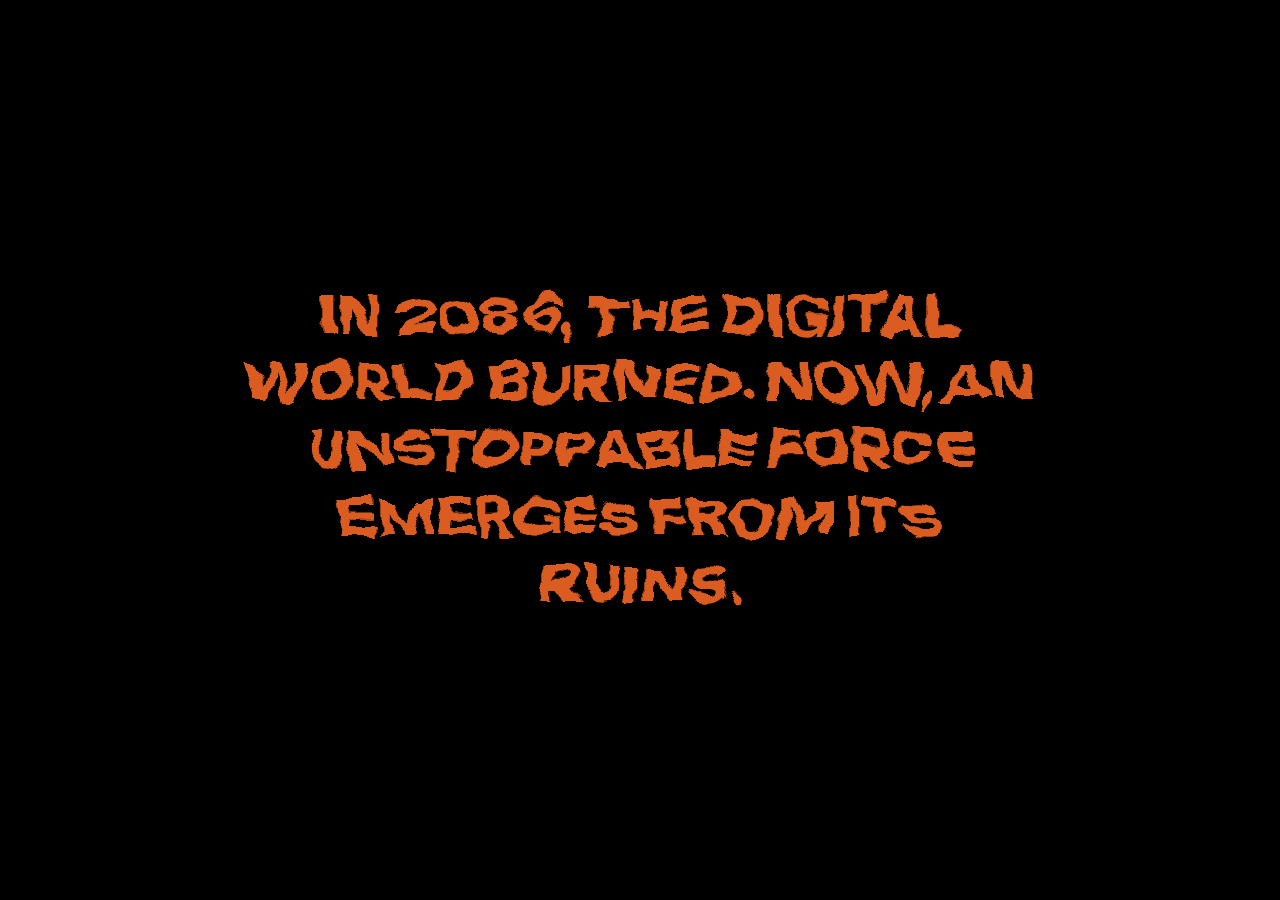
==== commit 3daf316e: "Initial commit" ====
--- a/index.html
+++ b/index.html
@@ -1,94 +1,190 @@
-<!DOCTYPE html>
+<!doctype html>
 <html lang="en">
-<head>
-    <meta charset="UTF-8">
-    <meta name="viewport" content="width=device-width, initial-scale=1.0">
-    <meta name="description" content="TARO RETURNS - A RADICAL86 ERC20 token from the cyber wastes of 2086">
-    <title>RADICAL86 | TARO RETURNS</title>
-    <link href="https://fonts.googleapis.com/css2?family=Unbounded:wght@700&family=Noto+Sans+JP:wght@700&display=swap" rel="stylesheet">
-    <link rel="stylesheet" href="/styles.css">
-    <style>
-        /* Add base glitch styles */
-        .slide {
-            --glitch-duration: 500ms;
-            position: absolute;
-            width: 100%;
-            text-align: center;
-            padding: 2rem;
-        }
-    </style>
-</head>
-<body>
-    <!-- Updated Slideshow Container -->
-    <div class="slideshow-container" aria-label="Introduction Slideshow">
-        <div class="slide" data-glitch-intensity="0.8">
-            <div class="slide-text" aria-live="polite">BACK FROM THE SHADOWS OF 2086</div>
+    <head>
+        <meta charset="UTF-8" />
+        <meta name="viewport" content="width=device-width, initial-scale=1.0" />
+        <meta
+            name="description"
+            content="TARO RETURNS - A RADICAL86 ERC20 token from the cyber wastes of 2086"
+        />
+        <title>RADICAL86 | THE LEGEND OF TARO</title>
+        <link
+            href="https://fonts.googleapis.com/css2?family=Unbounded:wght@700&family=Noto+Sans+JP:wght@700&display=swap"
+            rel="stylesheet"
+        />
+        <link rel="stylesheet" href="/styles.css" />
+        <style>
+            /* Add base glitch styles */
+            .slide {
+                --glitch-duration: 500ms;
+                position: absolute;
+                width: 100%;
+                text-align: center;
+                padding: 2rem;
+            }
+        </style>
+    </head>
+    <body>
+        <!-- Updated Slideshow Container -->
+        <div class="slideshow-container" aria-label="Introduction Slideshow">
+            <div class="slide" data-glitch-intensity="1.6">
+                <div class="slide-text" aria-live="polite">
+                    IN 2086, THE DIGITAL WORLD BURNED. NOW, AN UNSTOPPABLE FORCE
+                    EMERGES FROM ITS RUINS.
+                </div>
+            </div>
+            <div class="slide" data-glitch-intensity="1.2">
+                <div class="slide-text" aria-live="polite">
+                    FORGED IN THE CRUCIBLE OF 2024, WE'VE EVOLVED INTO THE
+                    ULTIMATE CYBER-RESISTANCE
+                </div>
+            </div>
+            <div class="slide" data-glitch-intensity="0.9">
+                <div class="slide-text" aria-live="polite">
+                    REDEFINING THE FUTURE OF BLOCKCHAIN
+                </div>
+            </div>
+            <div class="slide" data-glitch-intensity="1.1">
+                <div class="slide-text" aria-live="polite">
+                    WHEN TECHNOLOGY BECOMES POWER, POWER BECOMES DESTINY
+                </div>
+            </div>
+            <div class="slide" data-glitch-intensity="1.0">
+                <div class="slide-text" aria-live="polite">
+                    GUARDIAN OF THE DIGITAL FRONTIER, DEFENDER OF CRYPTO FREEDOM
+                </div>
+            </div>
+            <div class="slide" data-glitch-intensity="1.0">
+                <div class="slide-text" aria-live="polite">STAND WITH TARO</div>
+            </div>
         </div>
-        <div class="slide" data-glitch-intensity="1.2">
-            <div class="slide-text" aria-live="polite">FIGHTING THE CYBER CRYPTO WARS SINCE JANUARY 2023</div>
+
+        <!-- Logo Container -->
+        <div class="logo-container" aria-label="TARO Logo">
+            <svg
+                class="logo"
+                xmlns="http://www.w3.org/2000/svg"
+                viewBox="0 0 2025 204"
+                role="img"
+                aria-label="TARO Logo"
+            >
+                <defs>
+                    <filter
+                        id="fire"
+                        x="-50%"
+                        y="-50%"
+                        width="200%"
+                        height="200%"
+                    >
+                        <feTurbulence
+                            type="fractalNoise"
+                            baseFrequency="0.02"
+                            numOctaves="3"
+                            result="noise"
+                        />
+                        <feDisplacementMap
+                            in="SourceGraphic"
+                            in2="noise"
+                            scale="20"
+                            xChannelSelector="R"
+                            yChannelSelector="G"
+                        />
+                    </filter>
+                </defs>
+                <path
+                    class="logo-path"
+                    fill-rule="evenodd"
+                    clip-rule="evenodd"
+                    d="M1197.29 114.688C1195.24 131.755 1189.27 146.773 1179.37 159.744C1169.64 172.715 1156.67 182.784 1140.46 189.952C1124.41 197.12 1105.98 200.704 1085.16 200.704C1062.63 200.704 1042.92 196.523 1026.02 188.16C1009.13 179.797 995.987 168.107 986.6 153.088C977.213 138.069 972.52 120.491 972.52 100.352C972.52 80.2133 977.213 62.6347 986.6 47.616C995.987 32.5973 1009.13 20.9067 1026.02 12.544C1042.92 4.18134 1062.63 0 1085.16 0C1105.98 0 1124.41 3.584 1140.46 10.752C1156.67 17.92 1169.64 27.9893 1179.37 40.96C1189.27 53.76 1195.24 68.7787 1197.29 86.016H1137.38C1135.68 78.6773 1132.52 72.448 1127.91 67.328C1123.47 62.0373 1117.67 58.0267 1110.5 55.296C1103.34 52.3947 1094.89 50.944 1085.16 50.944C1074.24 50.944 1064.85 52.9067 1057 56.832C1049.15 60.7573 1043.09 66.4747 1038.82 73.984C1034.56 81.3227 1032.42 90.112 1032.42 100.352C1032.42 110.592 1034.56 119.381 1038.82 126.72C1043.09 134.059 1049.15 139.776 1057 143.872C1064.85 147.797 1074.24 149.76 1085.16 149.76C1094.89 149.76 1103.34 148.48 1110.5 145.92C1117.67 143.189 1123.47 139.179 1127.91 133.888C1132.52 128.597 1135.68 122.197 1137.38 114.688H1197.29ZM301.288 129.792V196.352H241.64V4.35199H358.888C373.736 4.35199 386.792 6.99733 398.056 12.288C409.32 17.5787 418.109 24.9173 424.424 34.304C430.739 43.6907 433.896 54.6987 433.896 67.328C433.896 79.616 430.739 90.5387 424.424 100.096C418.109 109.483 409.32 116.821 398.056 122.112C395.099 123.456 392.018 124.624 388.814 125.615L432.303 184.781L512.894 4.35199H591.742L677.758 196.352H614.014L599.53 161.792H505.16L490.622 196.352H372.456L325.049 129.792H301.288ZM777.486 4.35199C800.526 4.35199 820.665 8.36266 837.902 16.384C855.31 24.2347 868.793 35.328 878.35 49.664C888.078 64 892.942 80.896 892.942 100.352C892.942 119.637 888.078 136.533 878.35 151.04C868.793 165.376 855.31 176.555 837.902 184.576C820.665 192.427 800.526 196.352 777.486 196.352H678.67V4.35199H777.486ZM962.458 4.35199H902.81V196.352H962.458V4.35199ZM1256.72 161.792L1242.18 196.352H1178.69L1264.45 4.35199H1343.3L1429.32 196.352H1365.57L1351.09 161.792H1256.72ZM1489.88 4.35199V143.36H1605.97C1605.97 143.19 1605.97 143.019 1605.97 142.848C1605.97 125.099 1613.74 112.128 1629.27 103.936C1635.42 100.726 1642.5 98.3282 1650.52 96.7429C1644.12 95.1317 1638.4 93.0067 1633.36 90.368C1618.68 82.688 1611.35 71.168 1611.35 55.808C1611.35 38.2293 1619.88 24.576 1636.95 14.848C1654.18 4.94933 1679.1 0 1711.7 0C1744.3 0 1769.13 4.94933 1786.19 14.848C1803.26 24.576 1811.79 38.2293 1811.79 55.808C1811.79 71.168 1804.46 82.688 1789.78 90.368C1784.75 92.9993 1779.05 95.1198 1772.68 96.7293C1780.71 98.3145 1787.77 100.717 1793.87 103.936C1809.4 112.128 1817.17 125.099 1817.17 142.848C1817.17 161.621 1808.21 175.957 1790.29 185.856C1772.37 195.755 1746.17 200.704 1711.7 200.704C1677.22 200.704 1650.94 195.755 1632.85 185.856C1616.19 176.651 1607.27 163.608 1606.1 146.729V196.352H1430.23V4.35199H1489.88ZM1928.34 0C1945.41 0 1960.51 2.64532 1973.66 7.93599C1986.97 13.056 1997.63 20.0533 2005.66 28.928C2013.85 37.632 2018.8 47.5307 2020.5 58.624H1965.98C1963.76 54.016 1959.75 50.176 1953.94 47.104C1948.14 44.032 1940.12 42.496 1929.88 42.496C1918.27 42.496 1908.55 44.6293 1900.7 48.896C1893.02 53.1627 1887.21 59.392 1883.29 67.584C1879.53 75.776 1877.66 85.8453 1877.66 97.792C1877.66 97.9606 1877.66 98.1289 1877.66 98.2968C1878 97.9555 1878.34 97.6165 1878.68 97.28C1886.87 89.088 1896.6 82.688 1907.86 78.08C1919.3 73.3013 1932.27 70.912 1946.78 70.912C1962.99 70.912 1976.81 73.5573 1988.25 78.848C1999.85 84.1387 2008.73 91.4773 2014.87 100.864C2021.19 110.251 2024.34 121.088 2024.34 133.376C2024.34 146.347 2020.67 157.952 2013.34 168.192C2006 178.261 1995.33 186.197 1981.34 192C1967.34 197.803 1950.1 200.704 1929.62 200.704C1905.56 200.704 1885.59 196.437 1869.72 187.904C1853.85 179.371 1841.99 167.595 1834.14 152.576C1826.46 137.387 1822.62 120.064 1822.62 100.608C1822.62 81.152 1826.54 63.8293 1834.39 48.64C1842.24 33.4507 1854.02 21.5893 1869.72 13.056C1885.42 4.35201 1904.96 0 1928.34 0ZM0 20.9612C0 9.57904 9.22702 0.352005 20.6091 0.352005H182.391C193.773 0.352005 203 9.57903 203 20.9612V182.743C203 194.125 193.773 203.352 182.391 203.352H20.6091C9.22704 203.352 0 194.125 0 182.743V20.9612ZM1884.19 132.124C1888.43 140.602 1894.36 146.992 1901.98 151.296C1909.83 155.733 1919.38 157.952 1930.65 157.952C1937.99 157.952 1944.22 156.928 1949.34 154.88C1954.46 152.832 1958.3 150.101 1960.86 146.688C1963.42 143.275 1964.7 139.52 1964.7 135.424C1964.7 130.816 1963.42 126.891 1960.86 123.648C1958.47 120.235 1954.8 117.675 1949.85 115.968C1944.9 114.261 1938.84 113.408 1931.67 113.408C1921.94 113.408 1912.56 115.456 1903.51 119.552C1896.79 122.47 1890.35 126.66 1884.19 132.124ZM1745.49 151.296C1737.81 154.368 1726.55 155.904 1711.7 155.904C1696.85 155.904 1685.59 154.368 1677.91 151.296C1670.23 148.053 1666.39 143.36 1666.39 137.216C1666.39 131.243 1670.23 126.72 1677.91 123.648C1685.59 120.576 1696.85 119.04 1711.7 119.04C1726.55 119.04 1737.81 120.576 1745.49 123.648C1753.17 126.72 1757.01 131.243 1757.01 137.216C1757.01 143.36 1753.17 148.053 1745.49 151.296ZM1711.7 79.104C1720.57 79.104 1728 78.5067 1733.97 77.312C1740.11 75.9467 1744.72 73.984 1747.79 71.424C1751.04 68.864 1752.66 65.7067 1752.66 61.952C1752.66 56.4907 1749.16 52.3093 1742.16 49.408C1735.16 46.336 1725.01 44.8 1711.7 44.8C1698.22 44.8 1687.98 46.336 1680.98 49.408C1673.98 52.3093 1670.48 56.4907 1670.48 61.952C1670.48 65.7067 1672.02 68.864 1675.09 71.424C1678.33 73.984 1682.94 75.9467 1688.91 77.312C1695.06 78.5067 1702.65 79.104 1711.7 79.104ZM1276.75 114.176H1331.13L1303.99 49.4137L1276.75 114.176ZM737.806 143.36H782.094C792.505 143.36 801.465 141.653 808.974 138.24C816.654 134.656 822.542 129.621 826.638 123.136C830.734 116.651 832.782 109.056 832.782 100.352C832.782 91.4773 830.734 83.8827 826.638 77.568C822.542 71.0827 816.654 66.1333 808.974 62.72C801.465 59.136 792.505 57.344 782.094 57.344H737.806V143.36ZM525.189 114.176H579.574L552.431 49.4136L525.189 114.176ZM349.928 87.296H301.288V47.36H349.928C357.437 47.36 363.24 49.0667 367.336 52.48C371.603 55.8933 373.736 60.8427 373.736 67.328C373.736 73.8133 371.603 78.7627 367.336 82.176C363.24 85.5893 357.437 87.296 349.928 87.296ZM56.6449 65.01C54.7931 80.0889 50.4281 93.316 40.7723 101.385L55.1899 110.379C66.5652 100.856 70.5334 85.1152 72.782 68.4491L56.6449 65.01ZM90.1095 82.073V40.5398H107.437V81.9407C107.437 102.046 119.871 132.733 161.139 147.944C157.568 151.515 152.542 158.261 150.161 162.891C118.416 149.928 102.411 123.342 98.7072 110.247C95.1358 123.738 80.586 149.531 49.2377 162.891C47.1214 159.319 41.566 152.574 38.1269 149.267C78.0728 134.056 90.1095 101.914 90.1095 82.073ZM147.728 64.7455C143.76 76.5176 136.353 91.8611 130.136 101.649L143.892 107.734C150.506 98.4746 158.574 84.3216 165.32 71.4913L147.728 64.7455Z"
+                />
+            </svg>
         </div>
-        <div class="slide" data-glitch-intensity="0.9">
-            <div class="slide-text" aria-live="polite">A RADICAL86 LEGEND REBORN IN THE DIGITAL AGE</div>
-        </div>
-        <div class="slide" data-glitch-intensity="1.1">
-            <div class="slide-text" aria-live="polite">THE FUTURE OF ERC20 IS IN OUR HANDS</div>
-        </div>
-        <div class="slide" data-glitch-intensity="1.0">
-            <div class="slide-text" aria-live="polite">UNITE WITH TARO AGAINST THE CYBER THREAT</div>
-        </div>
-    </div>
 
-    <!-- Starfield Background -->
-    <canvas class="starfield" aria-hidden="true"></canvas>
+        <!-- Main Content -->
+        <main class="content-box">
+            <h1>TARO RETURNS</h1>
+            <!-- <p class="tagline">In the neon-drenched shadows of 2086, a legend emerges. TARO, the RADICAL86 ERC20 token, breaks through time itself to reshape our digital destiny. Not just another token - a cyberpunk revolution in code.</p> -->
+            <div class="cta-container">
+                <a href="#join" class="cta-button">ERC20</a>
+                <a href="#enter" class="cta-button"
+                    >PUMP.FUN LAUNCH
+                    <div id="countdown"></div
+                ></a>
+                <span id="timer"></span>
+            </div>
+        </main>
 
-    <!-- Logo Container -->
-    <div class="logo-container" aria-label="TARO Logo">
-        <svg class="logo" xmlns="http://www.w3.org/2000/svg" viewBox="0 0 2025 204" role="img" aria-label="TARO Logo">
-            <defs>
-                <filter id="fire" x="-50%" y="-50%" width="200%" height="200%">
-                    <feTurbulence type="fractalNoise" baseFrequency="0.02" numOctaves="3" result="noise"/>
-                    <feDisplacementMap in="SourceGraphic" in2="noise" scale="20" xChannelSelector="R" yChannelSelector="G"/>
-                </filter>
-            </defs>
-            <path class="logo-path" fill-rule="evenodd" clip-rule="evenodd" d="M1197.29 114.688C1195.24 131.755 1189.27 146.773 1179.37 159.744C1169.64 172.715 1156.67 182.784 1140.46 189.952C1124.41 197.12 1105.98 200.704 1085.16 200.704C1062.63 200.704 1042.92 196.523 1026.02 188.16C1009.13 179.797 995.987 168.107 986.6 153.088C977.213 138.069 972.52 120.491 972.52 100.352C972.52 80.2133 977.213 62.6347 986.6 47.616C995.987 32.5973 1009.13 20.9067 1026.02 12.544C1042.92 4.18134 1062.63 0 1085.16 0C1105.98 0 1124.41 3.584 1140.46 10.752C1156.67 17.92 1169.64 27.9893 1179.37 40.96C1189.27 53.76 1195.24 68.7787 1197.29 86.016H1137.38C1135.68 78.6773 1132.52 72.448 1127.91 67.328C1123.47 62.0373 1117.67 58.0267 1110.5 55.296C1103.34 52.3947 1094.89 50.944 1085.16 50.944C1074.24 50.944 1064.85 52.9067 1057 56.832C1049.15 60.7573 1043.09 66.4747 1038.82 73.984C1034.56 81.3227 1032.42 90.112 1032.42 100.352C1032.42 110.592 1034.56 119.381 1038.82 126.72C1043.09 134.059 1049.15 139.776 1057 143.872C1064.85 147.797 1074.24 149.76 1085.16 149.76C1094.89 149.76 1103.34 148.48 1110.5 145.92C1117.67 143.189 1123.47 139.179 1127.91 133.888C1132.52 128.597 1135.68 122.197 1137.38 114.688H1197.29ZM301.288 129.792V196.352H241.64V4.35199H358.888C373.736 4.35199 386.792 6.99733 398.056 12.288C409.32 17.5787 418.109 24.9173 424.424 34.304C430.739 43.6907 433.896 54.6987 433.896 67.328C433.896 79.616 430.739 90.5387 424.424 100.096C418.109 109.483 409.32 116.821 398.056 122.112C395.099 123.456 392.018 124.624 388.814 125.615L432.303 184.781L512.894 4.35199H591.742L677.758 196.352H614.014L599.53 161.792H505.16L490.622 196.352H372.456L325.049 129.792H301.288ZM777.486 4.35199C800.526 4.35199 820.665 8.36266 837.902 16.384C855.31 24.2347 868.793 35.328 878.35 49.664C888.078 64 892.942 80.896 892.942 100.352C892.942 119.637 888.078 136.533 878.35 151.04C868.793 165.376 855.31 176.555 837.902 184.576C820.665 192.427 800.526 196.352 777.486 196.352H678.67V4.35199H777.486ZM962.458 4.35199H902.81V196.352H962.458V4.35199ZM1256.72 161.792L1242.18 196.352H1178.69L1264.45 4.35199H1343.3L1429.32 196.352H1365.57L1351.09 161.792H1256.72ZM1489.88 4.35199V143.36H1605.97C1605.97 143.19 1605.97 143.019 1605.97 142.848C1605.97 125.099 1613.74 112.128 1629.27 103.936C1635.42 100.726 1642.5 98.3282 1650.52 96.7429C1644.12 95.1317 1638.4 93.0067 1633.36 90.368C1618.68 82.688 1611.35 71.168 1611.35 55.808C1611.35 38.2293 1619.88 24.576 1636.95 14.848C1654.18 4.94933 1679.1 0 1711.7 0C1744.3 0 1769.13 4.94933 1786.19 14.848C1803.26 24.576 1811.79 38.2293 1811.79 55.808C1811.79 71.168 1804.46 82.688 1789.78 90.368C1784.75 92.9993 1779.05 95.1198 1772.68 96.7293C1780.71 98.3145 1787.77 100.717 1793.87 103.936C1809.4 112.128 1817.17 125.099 1817.17 142.848C1817.17 161.621 1808.21 175.957 1790.29 185.856C1772.37 195.755 1746.17 200.704 1711.7 200.704C1677.22 200.704 1650.94 195.755 1632.85 185.856C1616.19 176.651 1607.27 163.608 1606.1 146.729V196.352H1430.23V4.35199H1489.88ZM1928.34 0C1945.41 0 1960.51 2.64532 1973.66 7.93599C1986.97 13.056 1997.63 20.0533 2005.66 28.928C2013.85 37.632 2018.8 47.5307 2020.5 58.624H1965.98C1963.76 54.016 1959.75 50.176 1953.94 47.104C1948.14 44.032 1940.12 42.496 1929.88 42.496C1918.27 42.496 1908.55 44.6293 1900.7 48.896C1893.02 53.1627 1887.21 59.392 1883.29 67.584C1879.53 75.776 1877.66 85.8453 1877.66 97.792C1877.66 97.9606 1877.66 98.1289 1877.66 98.2968C1878 97.9555 1878.34 97.6165 1878.68 97.28C1886.87 89.088 1896.6 82.688 1907.86 78.08C1919.3 73.3013 1932.27 70.912 1946.78 70.912C1962.99 70.912 1976.81 73.5573 1988.25 78.848C1999.85 84.1387 2008.73 91.4773 2014.87 100.864C2021.19 110.251 2024.34 121.088 2024.34 133.376C2024.34 146.347 2020.67 157.952 2013.34 168.192C2006 178.261 1995.33 186.197 1981.34 192C1967.34 197.803 1950.1 200.704 1929.62 200.704C1905.56 200.704 1885.59 196.437 1869.72 187.904C1853.85 179.371 1841.99 167.595 1834.14 152.576C1826.46 137.387 1822.62 120.064 1822.62 100.608C1822.62 81.152 1826.54 63.8293 1834.39 48.64C1842.24 33.4507 1854.02 21.5893 1869.72 13.056C1885.42 4.35201 1904.96 0 1928.34 0ZM0 20.9612C0 9.57904 9.22702 0.352005 20.6091 0.352005H182.391C193.773 0.352005 203 9.57903 203 20.9612V182.743C203 194.125 193.773 203.352 182.391 203.352H20.6091C9.22704 203.352 0 194.125 0 182.743V20.9612ZM1884.19 132.124C1888.43 140.602 1894.36 146.992 1901.98 151.296C1909.83 155.733 1919.38 157.952 1930.65 157.952C1937.99 157.952 1944.22 156.928 1949.34 154.88C1954.46 152.832 1958.3 150.101 1960.86 146.688C1963.42 143.275 1964.7 139.52 1964.7 135.424C1964.7 130.816 1963.42 126.891 1960.86 123.648C1958.47 120.235 1954.8 117.675 1949.85 115.968C1944.9 114.261 1938.84 113.408 1931.67 113.408C1921.94 113.408 1912.56 115.456 1903.51 119.552C1896.79 122.47 1890.35 126.66 1884.19 132.124ZM1745.49 151.296C1737.81 154.368 1726.55 155.904 1711.7 155.904C1696.85 155.904 1685.59 154.368 1677.91 151.296C1670.23 148.053 1666.39 143.36 1666.39 137.216C1666.39 131.243 1670.23 126.72 1677.91 123.648C1685.59 120.576 1696.85 119.04 1711.7 119.04C1726.55 119.04 1737.81 120.576 1745.49 123.648C1753.17 126.72 1757.01 131.243 1757.01 137.216C1757.01 143.36 1753.17 148.053 1745.49 151.296ZM1711.7 79.104C1720.57 79.104 1728 78.5067 1733.97 77.312C1740.11 75.9467 1744.72 73.984 1747.79 71.424C1751.04 68.864 1752.66 65.7067 1752.66 61.952C1752.66 56.4907 1749.16 52.3093 1742.16 49.408C1735.16 46.336 1725.01 44.8 1711.7 44.8C1698.22 44.8 1687.98 46.336 1680.98 49.408C1673.98 52.3093 1670.48 56.4907 1670.48 61.952C1670.48 65.7067 1672.02 68.864 1675.09 71.424C1678.33 73.984 1682.94 75.9467 1688.91 77.312C1695.06 78.5067 1702.65 79.104 1711.7 79.104ZM1276.75 114.176H1331.13L1303.99 49.4137L1276.75 114.176ZM737.806 143.36H782.094C792.505 143.36 801.465 141.653 808.974 138.24C816.654 134.656 822.542 129.621 826.638 123.136C830.734 116.651 832.782 109.056 832.782 100.352C832.782 91.4773 830.734 83.8827 826.638 77.568C822.542 71.0827 816.654 66.1333 808.974 62.72C801.465 59.136 792.505 57.344 782.094 57.344H737.806V143.36ZM525.189 114.176H579.574L552.431 49.4136L525.189 114.176ZM349.928 87.296H301.288V47.36H349.928C357.437 47.36 363.24 49.0667 367.336 52.48C371.603 55.8933 373.736 60.8427 373.736 67.328C373.736 73.8133 371.603 78.7627 367.336 82.176C363.24 85.5893 357.437 87.296 349.928 87.296ZM56.6449 65.01C54.7931 80.0889 50.4281 93.316 40.7723 101.385L55.1899 110.379C66.5652 100.856 70.5334 85.1152 72.782 68.4491L56.6449 65.01ZM90.1095 82.073V40.5398H107.437V81.9407C107.437 102.046 119.871 132.733 161.139 147.944C157.568 151.515 152.542 158.261 150.161 162.891C118.416 149.928 102.411 123.342 98.7072 110.247C95.1358 123.738 80.586 149.531 49.2377 162.891C47.1214 159.319 41.566 152.574 38.1269 149.267C78.0728 134.056 90.1095 101.914 90.1095 82.073ZM147.728 64.7455C143.76 76.5176 136.353 91.8611 130.136 101.649L143.892 107.734C150.506 98.4746 158.574 84.3216 165.32 71.4913L147.728 64.7455Z"/>
-        </svg>
-    </div>
+        <!-- Language Switch -->
+        <!-- <button class="lang-switch" aria-label="Switch language">日本語</button> -->
 
-    <!-- Main Content -->
-    <main class="content-box">
-        <h1>TARO RETURNS</h1>
-        <!-- <p class="tagline">In the neon-drenched shadows of 2086, a legend emerges. TARO, the RADICAL86 ERC20 token, breaks through time itself to reshape our digital destiny. Not just another token - a cyberpunk revolution in code.</p> -->
-        <div class="cta-container">
-            <a href="#join" class="cta-button">ERC20</a>
-            <a href="#enter" class="cta-button">PUMP.FUN ↗</a>
-        </div>
-    </main>
+        <!-- Scripts -->
+        <script type="module" src="/js/init.js"></script>
+        <script type="module">
+            import { Slideshow } from "/js/slideshow.js";
 
-    <!-- Language Switch -->
-    <button class="lang-switch" aria-label="Switch language">日本語</button>
+            // Initialize slideshow with glitch effects
+            const slideshow = new Slideshow(".slideshow-container", {
+                glitchEffects: {
+                    enabled: true,
+                    duration: 1000,
+                    intensity: 0.8,
+                    rgbSplit: true,
+                    scanlines: true,
+                },
+                onComplete: () => {
+                    document
+                        .querySelector(".slideshow-container")
+                        .classList.add("hidden");
+                    document.querySelector(".content-box").style.opacity = "1";
+                },
+            });
 
-    <!-- Scripts -->
-    <script type="module" src="/js/init.js"></script>
-    <script type="module">
-        import { Slideshow } from '/js/slideshow.js';
-        
-        // Initialize slideshow with glitch effects
-        const slideshow = new Slideshow('.slideshow-container', {
-            glitchEffects: {
-                enabled: true,
-                duration: 500,
-                intensity: 0.8,
-                rgbSplit: true,
-                scanlines: true
-            },
-            onComplete: () => {
-                document.querySelector('.slideshow-container').classList.add('hidden');
-                document.querySelector('.content-box').style.opacity = '1';
+            // Create glitch filter on init
+            slideshow.createGlitchFilter();
+
+            function startCountdown() {
+                // Set the date we're counting down to
+                var countDownDate = new Date("Nov 23, 2024 00:00:00").getTime();
+
+                // Update the count every second
+                var x = setInterval(function () {
+                    // Get today's date and time
+                    var now = new Date().getTime();
+
+                    // Find the distance between now and the count down date
+                    var distance = countDownDate - now;
+
+                    // Time calculations for days, hours, minutes and seconds
+                    var days = Math.floor(distance / (1000 * 60 * 60 * 24));
+                    var hours = Math.floor(
+                        (distance % (1000 * 60 * 60 * 24)) / (1000 * 60 * 60),
+                    );
+                    var minutes = Math.floor(
+                        (distance % (1000 * 60 * 60)) / (1000 * 60),
+                    );
+                    var seconds = Math.floor((distance % (1000 * 60)) / 1000);
+
+                    // Display the result in the element with id="countdown"
+                    document.getElementById("countdown").innerHTML =
+                        days +
+                        "d " +
+                        hours +
+                        "h " +
+                        minutes +
+                        "m " +
+                        seconds +
+                        "s ";
+
+                    // If the count down is finished, write some text
+                    if (distance < 0) {
+                        clearInterval(x);
+                        document.getElementById("countdown").innerHTML =
+                            "EXPIRED";
+                    }
+                }, 1000);
             }
-        });
 
-        // Create glitch filter on init
-        slideshow.createGlitchFilter();
-    </script>
-</body>
-</html>+            window.onload = startCountdown;
+        </script>
+    </body>
+</html>
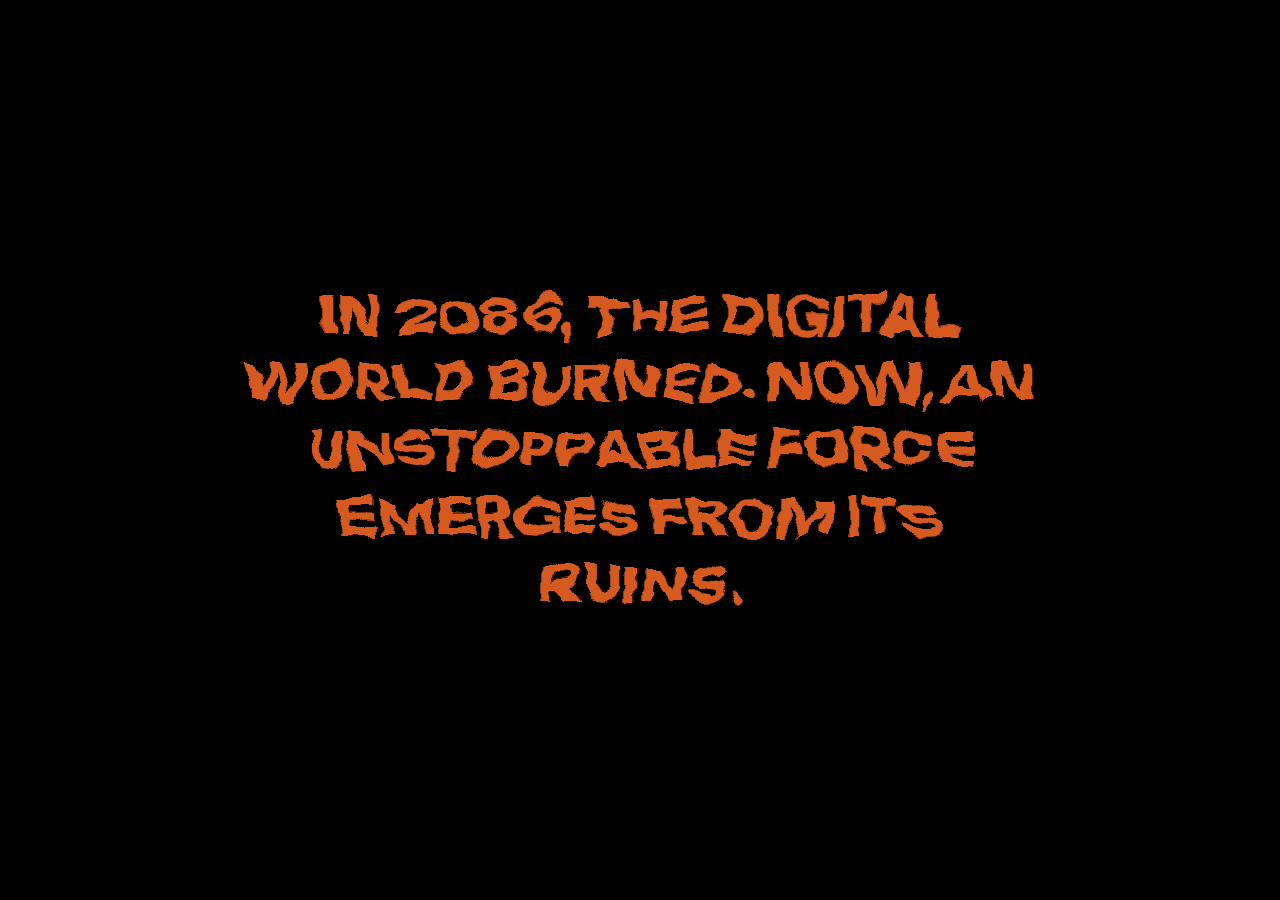
==== commit 34e95cee: "added things" ====
--- a/index.html
+++ b/index.html
@@ -12,7 +12,7 @@
             href="https://fonts.googleapis.com/css2?family=Unbounded:wght@700&family=Noto+Sans+JP:wght@700&display=swap"
             rel="stylesheet"
         />
-        <link rel="stylesheet" href="/styles.css" />
+        <link rel="stylesheet" href="css/styles.css" />
         <style>
             /* Add base glitch styles */
             .slide {
--- a/css/styles.css
+++ b/css/styles.css
@@ -0,0 +1,215 @@
+/* Base styles */
+* {
+    margin: 0;
+    padding: 0;
+    box-sizing: border-box;
+}
+
+body {
+    background: black;
+    color: white;
+    font-family: 'Unbounded', sans-serif;
+    text-transform: uppercase;
+    overflow: hidden;
+    height: 100vh;
+    display: flex;
+    flex-direction: column;
+    align-items: center;
+    justify-content: center;
+}
+
+/* Slideshow styles */
+.slideshow-container {
+    position: fixed;
+    top: 0;
+    left: 0;
+    width: 100%;
+    height: 100%;
+    background: black;
+    z-index: 1000;
+    display: flex;
+    align-items: center;
+    justify-content: center;
+    opacity: 1;
+    transition: opacity 1s ease;
+}
+
+.slideshow-container.hidden {
+    opacity: 0;
+    pointer-events: none;
+}
+
+.slide {
+    --slide-duration: 2500ms;
+    --fade-duration: 800ms;
+    --transition-delay: 200ms;
+    
+    position: absolute;
+    width: 100%;
+    text-align: center;
+    padding: 2rem;
+    opacity: 0;
+    transform: translateY(20px);
+    transition: opacity var(--fade-duration) ease,
+                transform var(--fade-duration) ease;
+}
+
+.slide.active {
+    opacity: 1;
+    transform: translateY(0);
+}
+
+.slide-text {
+    font-size: clamp(24px, 5vw, 48px);
+    font-weight: 700;
+    line-height: 1.4;
+    max-width: 800px;
+    margin: 0 auto;
+    filter: url(#fire);
+    will-change: color;
+}
+
+/* Canvas and logo styles */
+.starfield {
+    position: fixed;
+    top: 0;
+    left: 0;
+    width: 100%;
+    height: 100%;
+    z-index: -1;
+}
+
+.logo-container {
+    position: relative;
+    width: 100%;
+    max-width: 800px;
+    margin: 0 auto;
+    padding: 2rem;
+}
+
+.logo {
+    width: 100%;
+    height: auto;
+    filter: drop-shadow(0 0 10px rgba(255, 255, 255, 0.3));
+}
+
+.logo-path {
+    transition: fill 0.1s ease;
+    filter: url(#fire);
+    will-change: fill;
+}
+
+/* Content styles */
+.content-box {
+    position: relative;
+    text-align: center;
+    padding: 2rem;
+    max-width: 1200px;
+    margin: 0 auto;
+    z-index: 1;
+    opacity: 0;
+    transition: opacity 1s ease;
+}
+
+h1 {
+    font-size: clamp(48px, 8vw, 72px);
+    font-weight: 700;
+    letter-spacing: -0.02em;
+    opacity: 0.95;
+    line-height: 1.2;
+    margin-bottom: 1rem;
+}
+
+.tagline {
+    font-size: clamp(14px, 2vw, 16px);
+    line-height: 1.6;
+    color: rgba(255, 255, 255, 0.8);
+    margin: 24px auto;
+    max-width: 65ch;
+    font-weight: 500;
+    letter-spacing: 0.02em;
+}
+
+/* Button styles */
+.cta-container {
+    display: flex;
+    gap: 1rem;
+    justify-content: center;
+    margin-top: 2rem;
+    flex-wrap: wrap;
+}
+
+.cta-button {
+    background: transparent;
+    border: 2px solid white;
+    color: white;
+    padding: 1rem 2rem;
+    font-family: 'Unbounded', sans-serif;
+    font-size: 14px;
+    font-weight: 500;
+    text-decoration: none;
+    letter-spacing: 0.05em;
+    transition: all 0.3s ease;
+    position: relative;
+    overflow: hidden;
+}
+
+.cta-button:hover {
+    background: white;
+    color: black;
+    transform: translateY(-2px);
+    box-shadow: 0 0 20px rgba(255, 255, 255, 0.3);
+}
+
+.cta-button:active {
+    transform: translateY(0);
+}
+
+/* Language switch button */
+.lang-switch {
+    position: fixed;
+    top: 2rem;
+    right: 2rem;
+    background: transparent;
+    border: 1px solid rgba(255, 255, 255, 0.3);
+    color: white;
+    padding: 0.5rem 1rem;
+    font-family: 'Unbounded', 'Noto Sans Arabic', sans-serif;
+    font-size: 14px;
+    cursor: pointer;
+    transition: all 0.3s ease;
+}
+
+.lang-switch:hover {
+    background: white;
+    color: black;
+}
+
+/* RTL support */
+[dir="rtl"] .lang-switch {
+    right: auto;
+    left: 2rem;
+}
+
+/* Responsive adjustments */
+@media (max-width: 768px) {
+    .cta-container {
+        flex-direction: column;
+        align-items: stretch;
+        padding: 0 2rem;
+    }
+
+    .tagline {
+        padding: 0 2rem;
+    }
+
+    .lang-switch {
+        top: 1rem;
+        right: 1rem;
+    }
+}
+
+.matrix-background {
+    opacity: 0.8;
+    mix-blend-mode: screen;
+}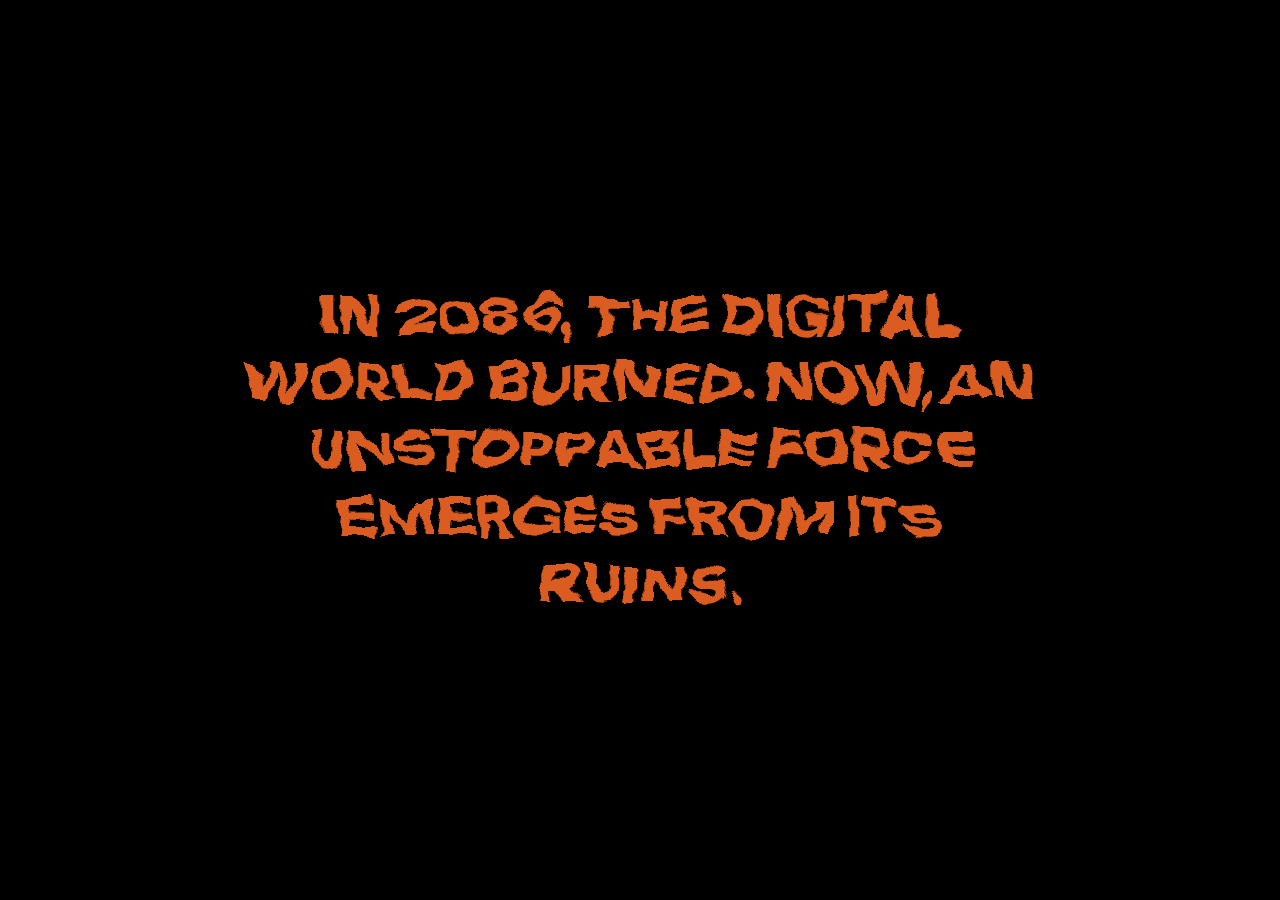
==== commit 560d60b1: "taro returns" ====
--- a/index.html
+++ b/index.html
@@ -7,7 +7,7 @@
             name="description"
             content="TARO RETURNS - A RADICAL86 ERC20 token from the cyber wastes of 2086"
         />
-        <title>RADICAL86 | THE LEGEND OF TARO</title>
+        <title>RADICAL86 | TARO RETURNS</title>
         <link
             href="https://fonts.googleapis.com/css2?family=Unbounded:wght@700&family=Noto+Sans+JP:wght@700&display=swap"
             rel="stylesheet"
